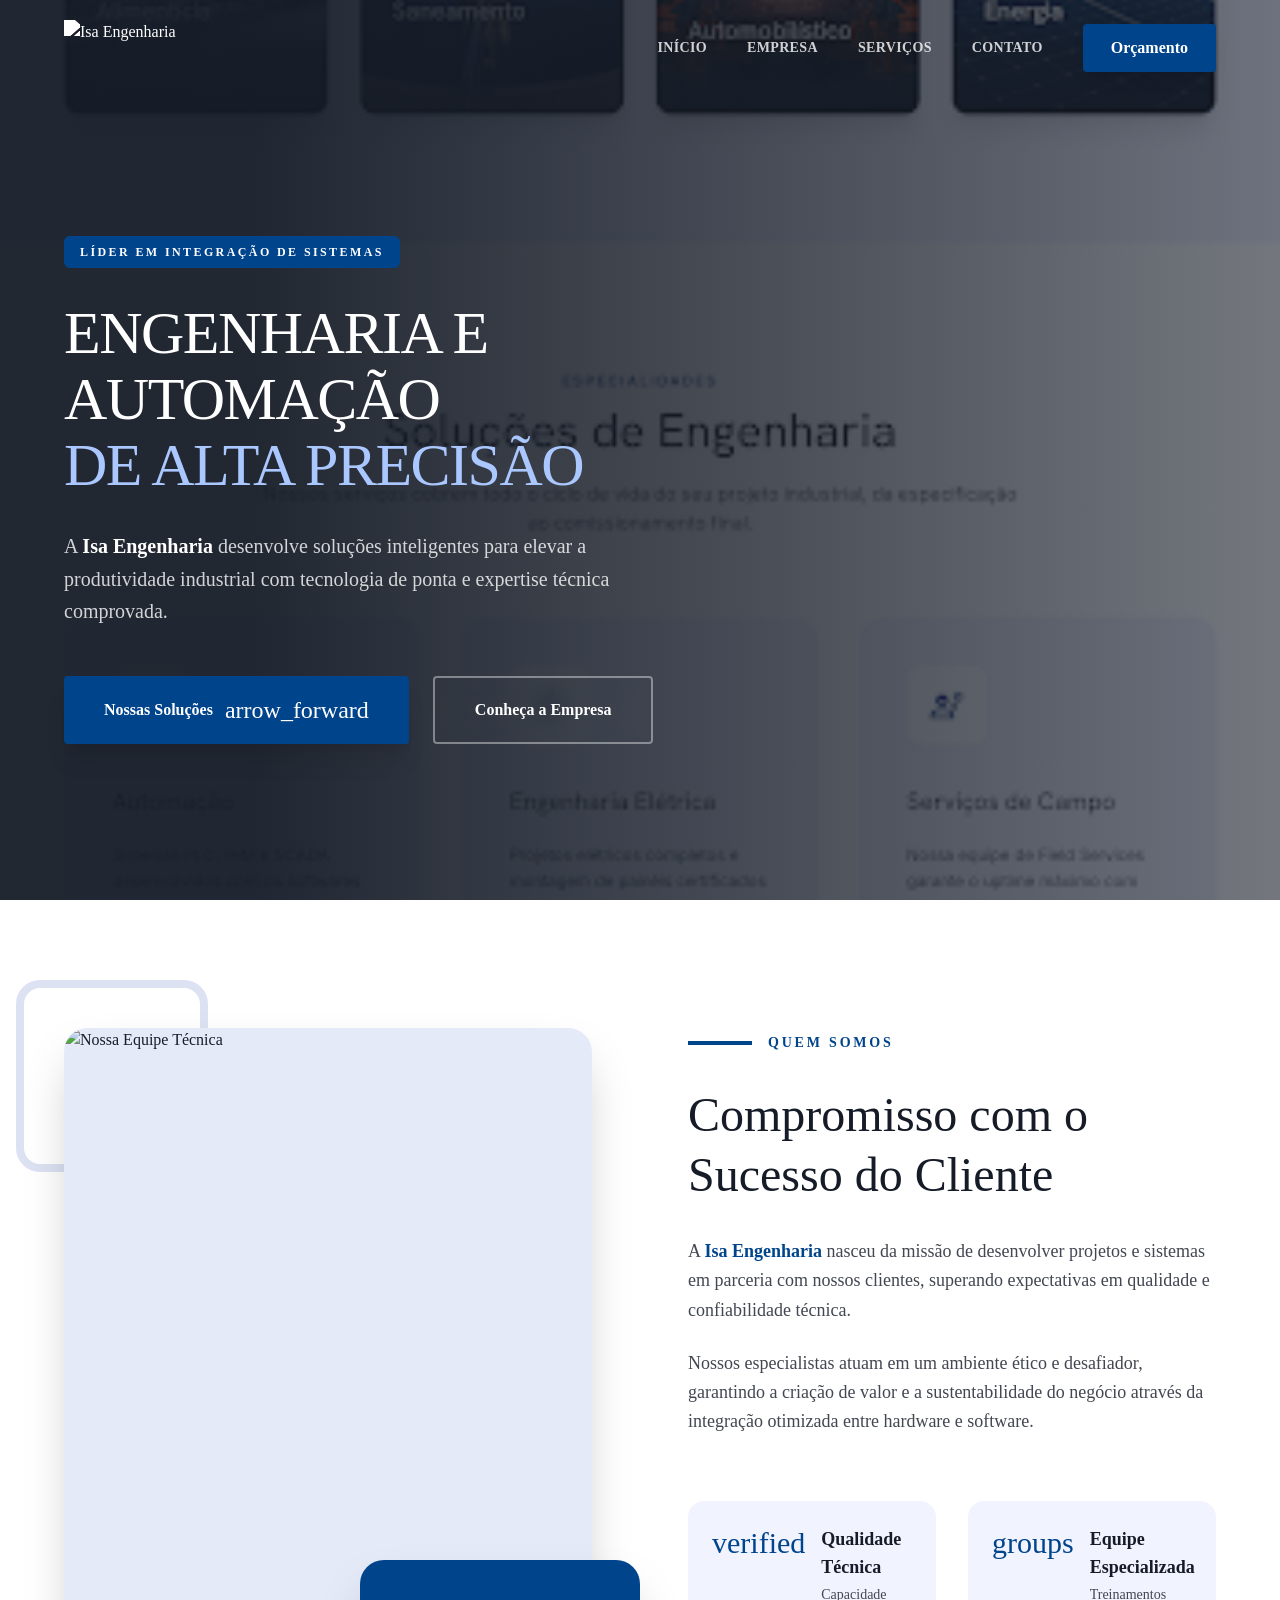
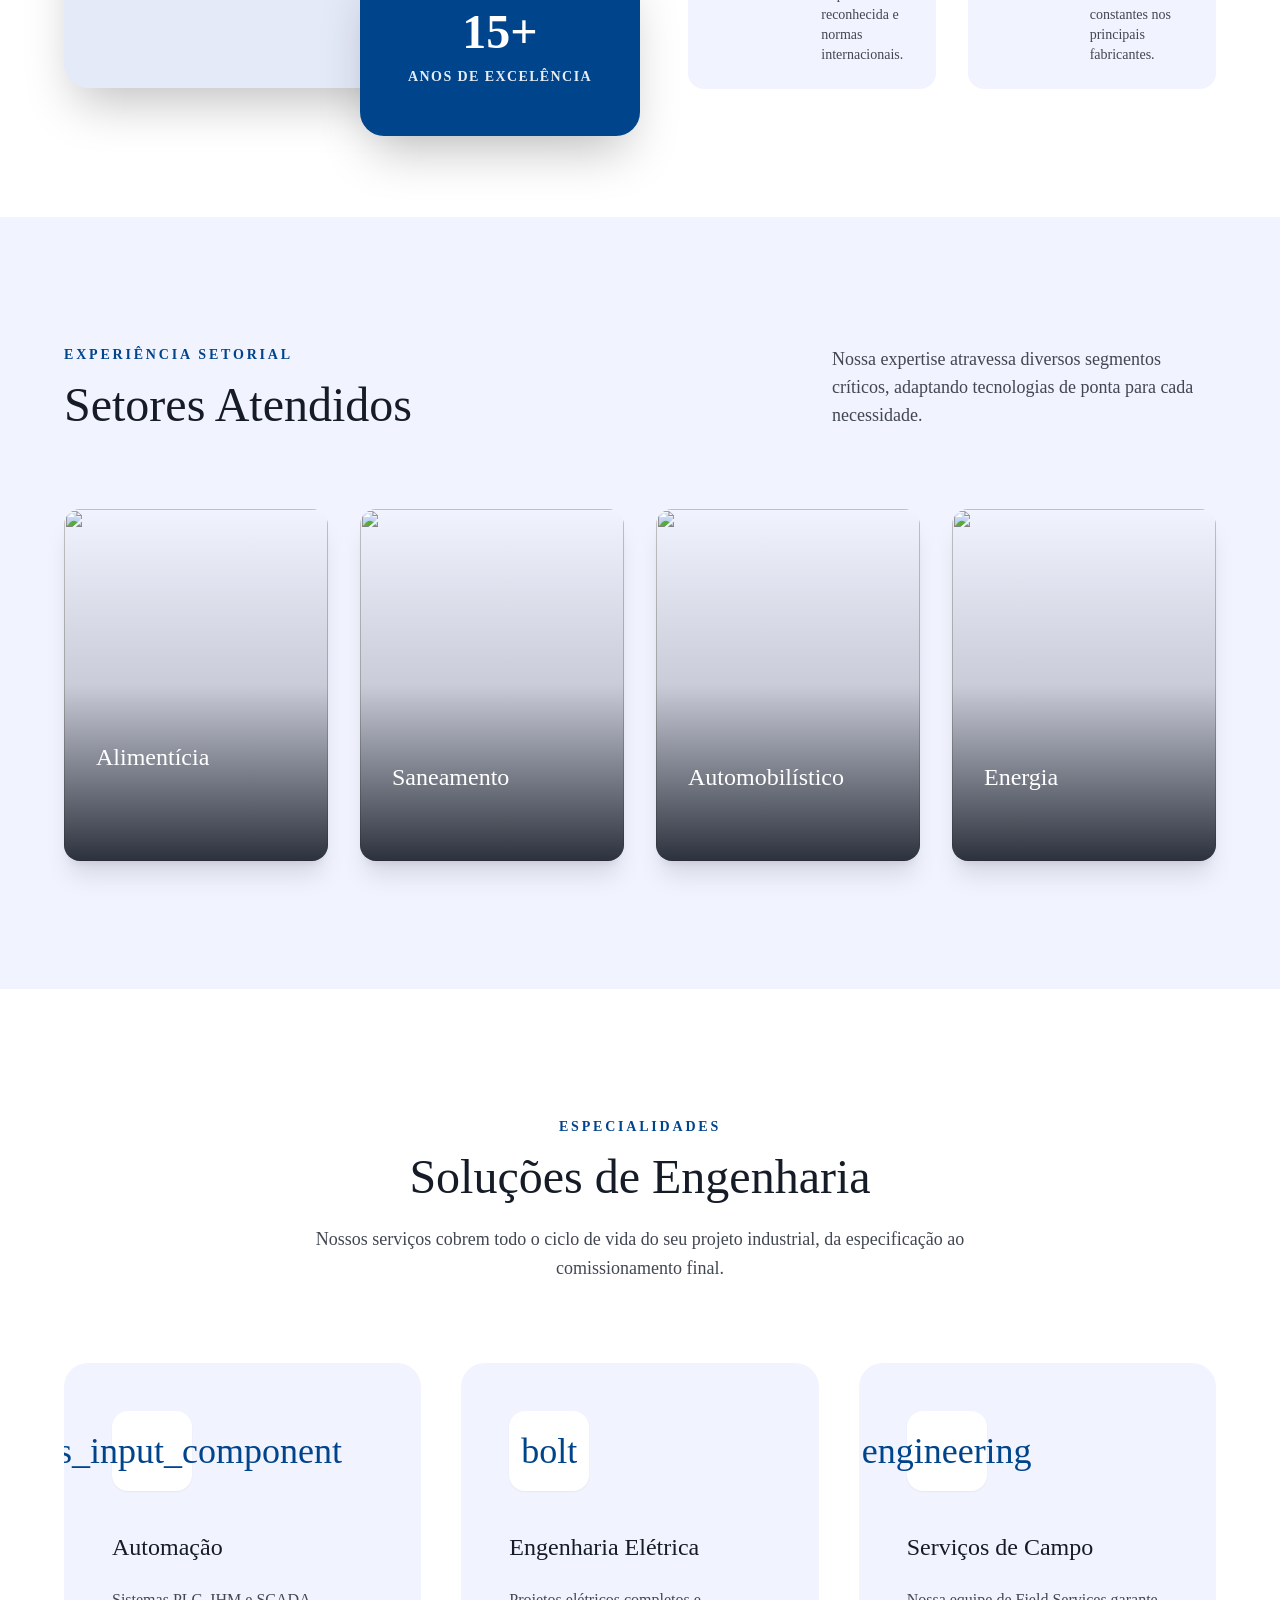
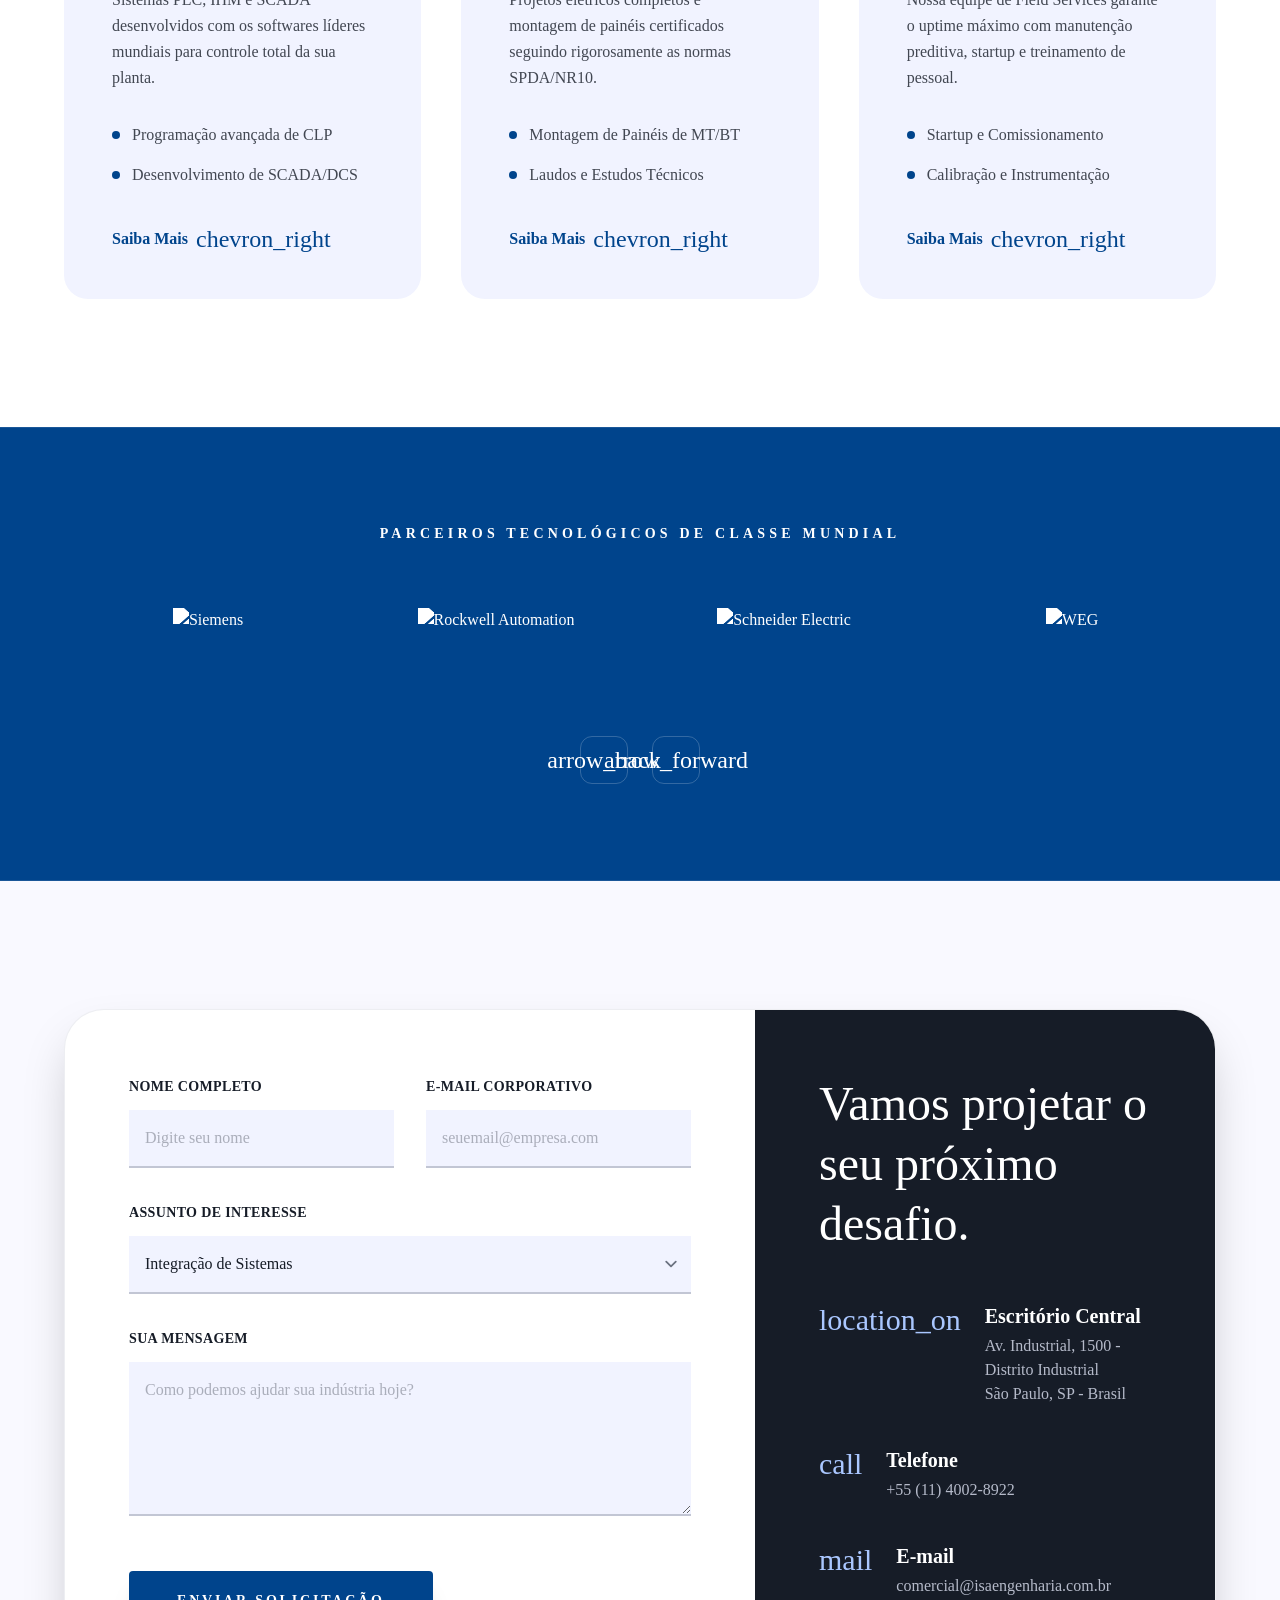
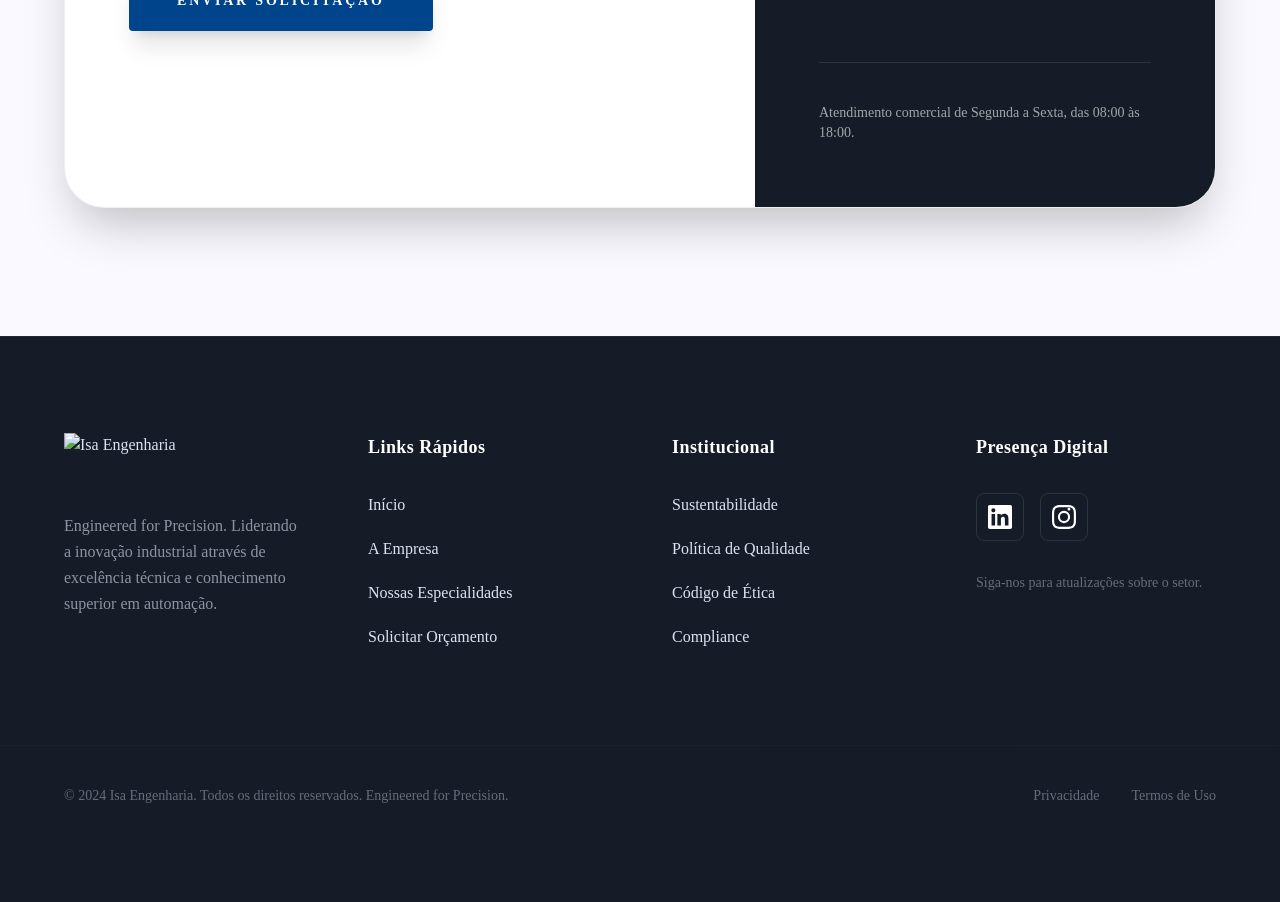
==== index.html @ 9ee186b2 "Publish isa prototype page" ====
<!DOCTYPE html>

<html class="scroll-smooth" lang="pt-BR"><head>
<meta charset="utf-8"/>
<meta content="width=device-width, initial-scale=1.0" name="viewport"/>
<title>Isa Engenharia | Automação e Engenharia</title>
<meta name="description" content="Isa Engenharia - automacao, engenharia eletrica e integracao de sistemas industriais."/>
<meta name="author" content="Isa Engenharia"/>
<meta name="copyright" content="Isa Engenharia"/>
<meta name="robots" content="noindex,nofollow,noarchive,nosnippet,noimageindex"/>
<meta name="referrer" content="no-referrer"/>
<meta http-equiv="Content-Security-Policy" content="default-src 'self'; script-src 'self' 'unsafe-inline'; style-src 'self' 'unsafe-inline' https://fonts.googleapis.com; font-src 'self' https://fonts.gstatic.com data:; img-src 'self' data: https://lh3.googleusercontent.com https://*.googleusercontent.com; connect-src 'self'; object-src 'none'; base-uri 'self'; form-action 'self'; upgrade-insecure-requests"/>
<meta http-equiv="Permissions-Policy" content="camera=(), microphone=(), geolocation=(), payment=(), usb=(), clipboard-read=()"/>
<link rel="canonical" href="https://gamberine.github.io/isa-proto/"/>
<meta property="og:type" content="website"/>
<meta property="og:title" content="Isa Engenharia | Automação e Engenharia"/>
<meta property="og:description" content="Soluções de automação, engenharia elétrica e integração de sistemas industriais."/>
<meta property="og:url" content="https://gamberine.github.io/isa-proto/"/>
<meta property="og:image" content="https://gamberine.github.io/isa-proto/isa-proto.png"/>
<meta name="twitter:card" content="summary_large_image"/>
<meta name="twitter:image" content="https://gamberine.github.io/isa-proto/isa-proto.png"/>
<link href="https://fonts.googleapis.com" rel="preconnect"/>
<link crossorigin="" href="https://fonts.gstatic.com" rel="preconnect"/>
<link href="https://fonts.googleapis.com/css2?family=Hanken+Grotesk:wght@400;600;700;800&amp;family=Inter:wght@400;500;600&amp;display=swap" rel="stylesheet"/>
<link href="https://fonts.googleapis.com/css2?family=Material+Symbols+Outlined:wght,FILL@100..700,0..1&amp;display=swap" rel="stylesheet"/>
<link href="./styles.css" rel="stylesheet"/>
<style>
        .material-symbols-outlined {
            font-variation-settings: 'FILL' 0, 'wght' 400, 'GRAD' 0, 'opsz' 24;
        }
        .transition-header {
            transition: all 0.4s cubic-bezier(0.4, 0, 0.2, 1);
        }
        .hero-gradient {
            background: linear-gradient(to right, rgba(22, 28, 39, 0.95) 20%, rgba(22, 28, 39, 0.6) 100%);
        }
        .bento-item {
            transition: transform 0.4s ease, box-shadow 0.4s ease;
        }
        .bento-item:hover {
            transform: translateY(-8px);
            box-shadow: 0 12px 24px -10px rgba(0, 68, 140, 0.2);
        }
        .service-card {
            transition: all 0.3s ease;
            position: relative;
            overflow: hidden;
        }
        .service-card::after {
            content: '';
            position: absolute;
            bottom: 0;
            left: 0;
            width: 100%;
            height: 4px;
            background: #00448c;
            transform: scaleX(0);
            transition: transform 0.3s ease;
            transform-origin: left;
        }
        .service-card:hover::after {
            transform: scaleX(1);
        }
        .carousel-container {
            overflow: hidden;
            position: relative;
        }
        .carousel-track {
            display: flex;
            transition: transform 0.5s ease-in-out;
        }
        .carousel-item {
            flex: 0 0 100%;
        }
        @media (min-width: 768px) {
            .carousel-item { flex: 0 0 33.333%; }
        }
        @media (min-width: 1024px) {
            .carousel-item { flex: 0 0 25%; }
        }
        .logo-filter {
            filter: brightness(0) invert(1);
            transition: all 0.5s ease;
        }
        .logo-filter:hover {
            filter: none;
            transform: scale(1.05);
        }
        html,
        body {
            -webkit-touch-callout: none;
            -webkit-user-select: none;
            user-select: none;
        }
        input,
        textarea,
        select,
        button {
            -webkit-user-select: text;
            user-select: text;
        }
        img,
        svg {
            -webkit-user-drag: none;
            user-drag: none;
        }
        @media print {
            body::before {
                content: "Conteudo protegido - Isa Engenharia - copia nao autorizada";
                position: fixed;
                inset: 0;
                z-index: 99999;
                display: flex;
                align-items: center;
                justify-content: center;
                color: rgba(0, 68, 140, 0.18);
                font-size: 42px;
                font-weight: 800;
                text-align: center;
                transform: rotate(-24deg);
                pointer-events: none;
            }
        }
    </style>
</head>
<body class="bg-background text-on-surface font-body-md overflow-x-hidden" data-owner="Isa Engenharia" data-protection="copyright">
<!-- TopAppBar -->
<header class="fixed top-0 w-full z-50 transition-header bg-transparent border-b border-transparent" id="main-header">
<div class="max-w-screen-xl mx-auto px-margin-desktop py-4 h-24 flex justify-between items-center">
<div class="flex items-center gap-3">
<img alt="Isa Engenharia" class="h-14 w-auto object-contain brightness-0 invert" id="header-logo" src="https://lh3.googleusercontent.com/aida-public/[base64]"/>
</div>
<nav class="hidden md:flex items-center gap-10">
<a class="nav-link text-white hover:text-primary-fixed-dim transition-colors text-sm font-semibold tracking-wide uppercase" href="#home">Início</a>
<a class="nav-link text-white/80 hover:text-primary-fixed-dim transition-colors text-sm font-semibold tracking-wide uppercase" href="#about">Empresa</a>
<a class="nav-link text-white/80 hover:text-primary-fixed-dim transition-colors text-sm font-semibold tracking-wide uppercase" href="#services">Serviços</a>
<a class="nav-link text-white/80 hover:text-primary-fixed-dim transition-colors text-sm font-semibold tracking-wide uppercase" href="#contact">Contato</a>
<button class="bg-primary text-white font-bold px-7 py-3 rounded-lg active:scale-95 transition-all shadow-lg hover:shadow-primary/20">
                Orçamento
            </button>
</nav>
</div>
</header>
<main>
<!-- Hero Section -->
<section class="relative min-h-screen flex items-center pt-20" id="home">
<div class="absolute inset-0 z-0 overflow-hidden">
<div class="w-full h-full bg-cover bg-center" style='background-image: url("./isa-proto.png");'></div>
<div class="absolute inset-0 hero-gradient"></div>
</div>
<div class="relative z-10 max-w-screen-xl mx-auto px-margin-desktop w-full">
<div class="max-w-3xl">
<span class="inline-block py-2 px-4 mb-8 bg-primary text-white rounded-md font-label-sm text-xs font-bold tracking-[0.2em] uppercase">
                    Líder em Integração de Sistemas
                </span>
<h1 class="font-display-lg text-6xl text-white mb-8 leading-[1.1] tracking-tight">
                    ENGENHARIA E AUTOMAÇÃO <br/><span class="text-primary-fixed-dim">DE ALTA PRECISÃO</span>
</h1>
<p class="font-body-md text-xl text-white/80 mb-12 max-w-xl leading-relaxed">
                    A <span class="font-bold text-white">Isa Engenharia</span> desenvolve soluções inteligentes para elevar a produtividade industrial com tecnologia de ponta e expertise técnica comprovada.
                </p>
<div class="flex flex-wrap gap-6">
<a class="bg-primary text-white px-10 py-5 rounded-lg font-bold flex items-center gap-3 hover:bg-on-primary-fixed-variant transition-all shadow-xl hover:translate-y-[-2px]" href="#services">
                        Nossas Soluções
                        <span class="material-symbols-outlined" data-icon="arrow_forward">arrow_forward</span>
</a>
<a class="border-2 border-white/40 text-white px-10 py-5 rounded-lg font-bold backdrop-blur-md hover:bg-white hover:text-primary transition-all hover:border-white" href="#about">
                        Conheça a Empresa
                    </a>
</div>
</div>
</div>
</section>
<!-- A Empresa (About) -->
<section class="py-32 bg-white" id="about">
<div class="max-w-screen-xl mx-auto px-margin-desktop">
<div class="grid grid-cols-1 lg:grid-cols-2 gap-24 items-center">
<div class="relative order-1 lg:order-1">
<div class="aspect-[4/5] rounded-3xl overflow-hidden shadow-2xl relative z-10 bg-surface-container-low flex flex-col items-center justify-center">
<img alt="Nossa Equipe Técnica" class="w-full h-full object-cover" src="https://lh3.googleusercontent.com/aida-public/[base64]"/>
<div class="absolute inset-0 bg-primary/5"></div>
</div>
<div class="absolute -bottom-12 -right-12 bg-primary p-12 rounded-3xl shadow-2xl z-20 hidden md:block">
<div class="text-white text-center">
<span class="block text-5xl font-bold mb-2">15+</span>
<span class="text-sm font-label-sm uppercase tracking-widest font-bold opacity-90">Anos de Excelência</span>
</div>
</div>
<!-- Aesthetic element -->
<div class="absolute -top-12 -left-12 w-48 h-48 border-8 border-surface-container-highest rounded-3xl -z-0"></div>
</div>
<div class="space-y-8 order-2 lg:order-2">
<div class="inline-flex items-center gap-4 text-primary">
<div class="w-16 h-1 bg-primary"></div>
<span class="font-label-sm text-sm font-bold uppercase tracking-[0.2em]">Quem Somos</span>
</div>
<h2 class="font-headline-lg text-5xl text-on-surface leading-tight">Compromisso com o Sucesso do Cliente</h2>
<div class="space-y-6 text-lg text-on-surface-variant leading-relaxed">
<p class="">
                            A <span class="font-bold text-primary">Isa Engenharia</span> nasceu da missão de desenvolver projetos e sistemas em parceria com nossos clientes, superando expectativas em qualidade e confiabilidade técnica.
                        </p>
<p class="">
                            Nossos especialistas atuam em um ambiente ético e desafiador, garantindo a criação de valor e a sustentabilidade do negócio através da integração otimizada entre hardware e software.
                        </p>
</div>
<div class="grid grid-cols-1 sm:grid-cols-2 gap-8 pt-8">
<div class="flex items-start gap-4 p-6 bg-surface-container-low rounded-2xl">
<span class="material-symbols-outlined text-primary text-3xl" data-icon="verified">verified</span>
<div>
<h4 class="font-bold text-on-surface text-lg">Qualidade Técnica</h4>
<p class="text-sm text-on-surface-variant mt-1">Capacidade reconhecida e normas internacionais.</p>
</div>
</div>
<div class="flex items-start gap-4 p-6 bg-surface-container-low rounded-2xl">
<span class="material-symbols-outlined text-primary text-3xl" data-icon="groups">groups</span>
<div>
<h4 class="font-bold text-on-surface text-lg">Equipe Especializada</h4>
<p class="text-sm text-on-surface-variant mt-1">Treinamentos constantes nos principais fabricantes.</p>
</div>
</div>
</div>
</div>
</div>
</div>
</section>
<!-- Áreas de Atuação -->
<section class="py-32 bg-surface-container-low">
<div class="max-w-screen-xl mx-auto px-margin-desktop">
<div class="flex flex-col md:flex-row justify-between items-end mb-20 gap-8">
<div class="max-w-2xl">
<span class="text-primary font-bold tracking-[0.2em] uppercase text-sm mb-4 block">Experiência Setorial</span>
<h2 class="font-headline-lg text-5xl">Setores Atendidos</h2>
</div>
<p class="text-on-surface-variant text-lg max-w-sm">Nossa expertise atravessa diversos segmentos críticos, adaptando tecnologias de ponta para cada necessidade.</p>
</div>
<div class="grid grid-cols-1 md:grid-cols-2 lg:grid-cols-4 gap-8">
<div class="group relative overflow-hidden rounded-2xl aspect-[3/4] bento-item shadow-xl">
<img class="absolute inset-0 w-full h-full object-cover group-hover:scale-110 transition-transform duration-1000" src="https://lh3.googleusercontent.com/aida-public/[base64]"/>
<div class="absolute inset-0 bg-gradient-to-t from-on-surface via-on-surface/20 to-transparent opacity-90"></div>
<div class="absolute bottom-0 left-0 p-8 w-full translate-y-4 group-hover:translate-y-0 transition-transform">
<h3 class="text-white font-title-md text-2xl mb-3">Alimentícia</h3>
<p class="text-white/80 text-sm opacity-0 group-hover:opacity-100 transition-opacity duration-500">Controle de temperatura e envase automatizado com precisão cirúrgica.</p>
</div>
</div>
<div class="group relative overflow-hidden rounded-2xl aspect-[3/4] bento-item shadow-xl">
<img class="absolute inset-0 w-full h-full object-cover group-hover:scale-110 transition-transform duration-1000" src="https://lh3.googleusercontent.com/aida-public/[base64]"/>
<div class="absolute inset-0 bg-gradient-to-t from-on-surface via-on-surface/20 to-transparent opacity-90"></div>
<div class="absolute bottom-0 left-0 p-8 w-full translate-y-4 group-hover:translate-y-0 transition-transform">
<h3 class="text-white font-title-md text-2xl mb-3">Saneamento</h3>
<p class="text-white/80 text-sm opacity-0 group-hover:opacity-100 transition-opacity duration-500">Monitoramento remoto e telemetria avançada de reservatórios.</p>
</div>
</div>
<div class="group relative overflow-hidden rounded-2xl aspect-[3/4] bento-item shadow-xl">
<img class="absolute inset-0 w-full h-full object-cover group-hover:scale-110 transition-transform duration-1000" src="https://lh3.googleusercontent.com/aida-public/[base64]"/>
<div class="absolute inset-0 bg-gradient-to-t from-on-surface via-on-surface/20 to-transparent opacity-90"></div>
<div class="absolute bottom-0 left-0 p-8 w-full translate-y-4 group-hover:translate-y-0 transition-transform">
<h3 class="text-white font-title-md text-2xl mb-3">Automobilístico</h3>
<p class="text-white/80 text-sm opacity-0 group-hover:opacity-100 transition-opacity duration-500">Robótica avançada e linhas de montagem inteligentes.</p>
</div>
</div>
<div class="group relative overflow-hidden rounded-2xl aspect-[3/4] bento-item shadow-xl">
<img class="absolute inset-0 w-full h-full object-cover group-hover:scale-110 transition-transform duration-1000" src="https://lh3.googleusercontent.com/aida-public/[base64]"/>
<div class="absolute inset-0 bg-gradient-to-t from-on-surface via-on-surface/20 to-transparent opacity-90"></div>
<div class="absolute bottom-0 left-0 p-8 w-full translate-y-4 group-hover:translate-y-0 transition-transform">
<h3 class="text-white font-title-md text-2xl mb-3">Energia</h3>
<p class="text-white/80 text-sm opacity-0 group-hover:opacity-100 transition-opacity duration-500">Integração de painéis MT/BT e sistemas de redes inteligentes.</p>
</div>
</div>
</div>
</div>
</section>
<!-- Especializações (Services) -->
<section class="py-32 bg-white" id="services">
<div class="max-w-screen-xl mx-auto px-margin-desktop">
<div class="text-center max-w-3xl mx-auto mb-20">
<span class="text-primary font-bold tracking-[0.2em] uppercase text-sm mb-4 block">Especialidades</span>
<h2 class="font-headline-lg text-5xl mb-6">Soluções de Engenharia</h2>
<p class="text-on-surface-variant text-lg leading-relaxed">Nossos serviços cobrem todo o ciclo de vida do seu projeto industrial, da especificação ao comissionamento final.</p>
</div>
<div class="grid grid-cols-1 md:grid-cols-3 gap-10">
<!-- Service 1 -->
<div class="bg-surface-container-low p-12 rounded-3xl service-card group">
<div class="w-20 h-20 bg-white rounded-2xl flex items-center justify-center mb-10 shadow-sm group-hover:bg-primary transition-colors duration-500">
<span class="material-symbols-outlined text-primary text-4xl group-hover:text-white" data-icon="settings_input_component">settings_input_component</span>
</div>
<h3 class="font-title-md text-2xl mb-6">Automação</h3>
<p class="text-on-surface-variant mb-8 leading-relaxed">Sistemas PLC, IHM e SCADA desenvolvidos com os softwares líderes mundiais para controle total da sua planta.</p>
<ul class="space-y-4 mb-10">
<li class="flex items-center gap-3 text-on-surface-variant">
<span class="w-2 h-2 bg-primary rounded-full"></span> Programação avançada de CLP
                        </li>
<li class="flex items-center gap-3 text-on-surface-variant">
<span class="w-2 h-2 bg-primary rounded-full"></span> Desenvolvimento de SCADA/DCS
                        </li>
</ul>
<a class="text-primary font-bold inline-flex items-center gap-2 group/btn" href="#">
                        Saiba Mais <span class="material-symbols-outlined transition-transform group-hover/btn:translate-x-1" data-icon="chevron_right">chevron_right</span>
</a>
</div>
<!-- Service 2 -->
<div class="bg-surface-container-low p-12 rounded-3xl service-card group">
<div class="w-20 h-20 bg-white rounded-2xl flex items-center justify-center mb-10 shadow-sm group-hover:bg-primary transition-colors duration-500">
<span class="material-symbols-outlined text-primary text-4xl group-hover:text-white" data-icon="bolt">bolt</span>
</div>
<h3 class="font-title-md text-2xl mb-6">Engenharia Elétrica</h3>
<p class="text-on-surface-variant mb-8 leading-relaxed">Projetos elétricos completos e montagem de painéis certificados seguindo rigorosamente as normas SPDA/NR10.</p>
<ul class="space-y-4 mb-10">
<li class="flex items-center gap-3 text-on-surface-variant">
<span class="w-2 h-2 bg-primary rounded-full"></span> Montagem de Painéis de MT/BT
                        </li>
<li class="flex items-center gap-3 text-on-surface-variant">
<span class="w-2 h-2 bg-primary rounded-full"></span> Laudos e Estudos Técnicos
                        </li>
</ul>
<a class="text-primary font-bold inline-flex items-center gap-2 group/btn" href="#">
                        Saiba Mais <span class="material-symbols-outlined transition-transform group-hover/btn:translate-x-1" data-icon="chevron_right">chevron_right</span>
</a>
</div>
<!-- Service 3 -->
<div class="bg-surface-container-low p-12 rounded-3xl service-card group">
<div class="w-20 h-20 bg-white rounded-2xl flex items-center justify-center mb-10 shadow-sm group-hover:bg-primary transition-colors duration-500">
<span class="material-symbols-outlined text-primary text-4xl group-hover:text-white" data-icon="engineering">engineering</span>
</div>
<h3 class="font-title-md text-2xl mb-6">Serviços de Campo</h3>
<p class="text-on-surface-variant mb-8 leading-relaxed">Nossa equipe de Field Services garante o uptime máximo com manutenção preditiva, startup e treinamento de pessoal.</p>
<ul class="space-y-4 mb-10">
<li class="flex items-center gap-3 text-on-surface-variant">
<span class="w-2 h-2 bg-primary rounded-full"></span> Startup e Comissionamento
                        </li>
<li class="flex items-center gap-3 text-on-surface-variant">
<span class="w-2 h-2 bg-primary rounded-full"></span> Calibração e Instrumentação
                        </li>
</ul>
<a class="text-primary font-bold inline-flex items-center gap-2 group/btn" href="#">
                        Saiba Mais <span class="material-symbols-outlined transition-transform group-hover/btn:translate-x-1" data-icon="chevron_right">chevron_right</span>
</a>
</div>
</div>
</div>
</section>
<!-- Parceiros -->
<section class="py-24 bg-primary border-y border-white/10" id="partners">
<div class="max-w-screen-xl mx-auto px-margin-desktop">
<p class="text-center text-sm font-bold text-white uppercase tracking-[0.3em] mb-16">Parceiros Tecnológicos de Classe Mundial</p>
<div class="carousel-container">
<div class="carousel-track" id="partners-track">
<!-- Items will be duplicated for infinite scroll logic or simple pagination -->
<div class="carousel-item px-6 flex justify-center items-center">
<img alt="Siemens" class="h-20 w-auto object-contain logo-filter" src="https://lh3.googleusercontent.com/aida-public/[base64]"/>
</div>
<div class="carousel-item px-6 flex justify-center items-center">
<img alt="Rockwell Automation" class="h-20 w-auto object-contain logo-filter" src="https://lh3.googleusercontent.com/aida-public/[base64]"/>
</div>
<div class="carousel-item px-6 flex justify-center items-center">
<img alt="Schneider Electric" class="h-20 w-auto object-contain logo-filter" src="https://lh3.googleusercontent.com/aida-public/[base64]"/>
</div>
<div class="carousel-item px-6 flex justify-center items-center">
<img alt="WEG" class="h-20 w-auto object-contain logo-filter" src="https://lh3.googleusercontent.com/aida-public/[base64]"/>
</div>
<div class="carousel-item px-6 flex justify-center items-center">
<img alt="ABB" class="h-20 w-auto object-contain logo-filter" src="https://lh3.googleusercontent.com/aida-public/[base64]"/>
</div>
</div>
</div>
<div class="flex justify-center gap-6 mt-12">
<button class="w-12 h-12 rounded-full border border-white/20 flex items-center justify-center text-white hover:bg-white hover:text-primary transition-all active:scale-90" id="prev-btn">
<span class="material-symbols-outlined" data-icon="arrow_back">arrow_back</span>
</button>
<button class="w-12 h-12 rounded-full border border-white/20 flex items-center justify-center text-white hover:bg-white hover:text-primary transition-all active:scale-90" id="next-btn">
<span class="material-symbols-outlined" data-icon="arrow_forward">arrow_forward</span>
</button>
</div>
</div>
</section>
<!-- Contato -->
<section class="py-32" id="contact">
<div class="max-w-screen-xl mx-auto px-margin-desktop">
<div class="bg-white rounded-[2.5rem] overflow-hidden shadow-2xl border border-outline-variant/30 flex flex-col lg:row-reverse lg:flex-row-reverse">
<div class="bg-on-surface text-white p-16 lg:w-2/5 flex flex-col justify-between">
<div>
<h3 class="font-headline-lg text-5xl mb-12 leading-tight">Vamos projetar o seu próximo desafio.</h3>
<div class="space-y-10">
<div class="flex gap-6">
<span class="material-symbols-outlined text-primary-fixed-dim text-3xl" data-icon="location_on">location_on</span>
<div>
<p class="font-bold text-xl mb-1">Escritório Central</p>
<p class="text-surface-variant/80">Av. Industrial, 1500 - Distrito Industrial<br/>São Paulo, SP - Brasil</p>
</div>
</div>
<div class="flex gap-6">
<span class="material-symbols-outlined text-primary-fixed-dim text-3xl" data-icon="call">call</span>
<div>
<p class="font-bold text-xl mb-1">Telefone</p>
<p class="text-surface-variant/80">+55 (11) 4002-8922</p>
</div>
</div>
<div class="flex gap-6">
<span class="material-symbols-outlined text-primary-fixed-dim text-3xl" data-icon="mail">mail</span>
<div>
<p class="font-bold text-xl mb-1">E-mail</p>
<p class="text-surface-variant/80">comercial@isaengenharia.com.br</p>
</div>
</div>
</div>
</div>
<div class="mt-16 pt-10 border-t border-white/10">
<p class="text-sm opacity-60">Atendimento comercial de Segunda a Sexta, das 08:00 às 18:00.</p>
</div>
</div>
<div class="p-16 lg:w-3/5">
<form class="grid grid-cols-1 md:grid-cols-2 gap-8">
<div class="space-y-3">
<label class="text-sm font-bold text-on-surface tracking-wide uppercase">Nome Completo</label>
<input class="w-full bg-surface-container-low border-0 border-b-2 border-outline-variant rounded-none p-4 focus:ring-0 focus:border-primary outline-none transition-all placeholder:text-on-surface-variant/40" placeholder="Digite seu nome" type="text"/>
</div>
<div class="space-y-3">
<label class="text-sm font-bold text-on-surface tracking-wide uppercase">E-mail Corporativo</label>
<input class="w-full bg-surface-container-low border-0 border-b-2 border-outline-variant rounded-none p-4 focus:ring-0 focus:border-primary outline-none transition-all placeholder:text-on-surface-variant/40" placeholder="seuemail@empresa.com" type="email"/>
</div>
<div class="space-y-3 md:col-span-2">
<label class="text-sm font-bold text-on-surface tracking-wide uppercase">Assunto de Interesse</label>
<select class="w-full bg-surface-container-low border-0 border-b-2 border-outline-variant rounded-none p-4 focus:ring-0 focus:border-primary outline-none transition-all cursor-pointer">
<option>Integração de Sistemas</option>
<option>Projetos de Engenharia Elétrica</option>
<option>Serviços de Campo / Startup</option>
<option>Treinamento Especializado</option>
</select>
</div>
<div class="space-y-3 md:col-span-2">
<label class="text-sm font-bold text-on-surface tracking-wide uppercase">Sua Mensagem</label>
<textarea class="w-full bg-surface-container-low border-0 border-b-2 border-outline-variant rounded-none p-4 focus:ring-0 focus:border-primary outline-none transition-all placeholder:text-on-surface-variant/40" placeholder="Como podemos ajudar sua indústria hoje?" rows="5"></textarea>
</div>
<div class="md:col-span-2 pt-4">
<button class="bg-primary text-white font-black text-sm tracking-[0.2em] uppercase px-12 py-5 rounded-lg hover:bg-on-primary-fixed-variant transition-all active:scale-95 shadow-xl" type="submit">
                                Enviar Solicitação
                            </button>
</div>
</form>
</div>
</div>
</div>
</section>
</main>
<!-- Footer -->
<footer class="bg-on-surface text-surface-variant py-24 border-t border-white/5">
<div class="max-w-screen-xl mx-auto px-margin-desktop grid grid-cols-1 md:grid-cols-4 gap-16">
<div class="col-span-1 md:col-span-1">
<div class="flex items-center gap-3 mb-8">
<img alt="Isa Engenharia" class="h-12 w-auto object-contain" src="https://lh3.googleusercontent.com/aida-public/[base64]"/>
</div>
<p class="text-base leading-relaxed opacity-60 max-w-xs">
                Engineered for Precision. Liderando a inovação industrial através de excelência técnica e conhecimento superior em automação.
            </p>
</div>
<div>
<h4 class="text-white font-bold text-lg mb-8 tracking-wide">Links Rápidos</h4>
<ul class="space-y-5 text-base">
<li class=""><a class="hover:text-primary-fixed-dim transition-colors" href="#home">Início</a></li>
<li class=""><a class="hover:text-primary-fixed-dim transition-colors" href="#about">A Empresa</a></li>
<li class=""><a class="hover:text-primary-fixed-dim transition-colors" href="#services">Nossas Especialidades</a></li>
<li class=""><a class="hover:text-primary-fixed-dim transition-colors" href="#contact">Solicitar Orçamento</a></li>
</ul>
</div>
<div>
<h4 class="text-white font-bold text-lg mb-8 tracking-wide">Institucional</h4>
<ul class="space-y-5 text-base">
<li class=""><a class="hover:text-primary-fixed-dim transition-colors" href="#">Sustentabilidade</a></li>
<li class=""><a class="hover:text-primary-fixed-dim transition-colors" href="#">Política de Qualidade</a></li>
<li class=""><a class="hover:text-primary-fixed-dim transition-colors" href="#">Código de Ética</a></li>
<li class=""><a class="hover:text-primary-fixed-dim transition-colors" href="#">Compliance</a></li>
</ul>
</div>
<div>
<h4 class="text-white font-bold text-lg mb-8 tracking-wide">Presença Digital</h4>
<div class="flex gap-4">
<a class="w-12 h-12 rounded-xl border border-white/10 flex items-center justify-center hover:bg-primary hover:border-primary transition-all group" href="#">
<svg class="w-6 h-6 fill-white group-hover:scale-110 transition-transform" viewbox="0 0 24 24" xmlns="http://www.w3.org/2000/svg"><path d="M20.447 20.452h-3.554v-5.569c0-1.328-.027-3.037-1.852-3.037-1.853 0-2.136 1.445-2.136 2.939v5.667H9.351V9h3.414v1.561h.046c.477-.9 1.637-1.85 3.37-1.85 3.601 0 4.267 2.37 4.267 5.455v6.286zM5.337 7.433a2.062 2.062 0 01-2.063-2.065 2.064 2.064 0 112.063 2.065zm1.782 13.019H3.555V9h3.564v11.452zM22.225 0H1.771C.792 0 0 .774 0 1.729v20.542C0 23.227.792 24 1.771 24h20.451C23.2 24 24 23.227 24 22.271V1.729C24 .774 23.2 0 22.222 0h.003z"></path></svg>
</a>
<a class="w-12 h-12 rounded-xl border border-white/10 flex items-center justify-center hover:bg-primary hover:border-primary transition-all group" href="#">
<svg class="w-6 h-6 fill-white group-hover:scale-110 transition-transform" viewbox="0 0 24 24" xmlns="http://www.w3.org/2000/svg"><path d="M12 2.163c3.204 0 3.584.012 4.85.07 1.17.054 1.805.249 2.227.412.562.217.96.477 1.382.896.419.42.679.819.896 1.381.164.422.36 1.057.413 2.227.057 1.266.07 1.646.07 4.85s-.013 3.584-.07 4.85c-.054 1.17-.249 1.805-.413 2.227-.217.562-.477.96-.896 1.382-.42.419-.819.679-1.381.896-.422.164-1.057.36-2.227.413-1.266.057-1.646.07-4.85.07s-3.584-.013-4.85-.07c-1.17-.054-1.805-.249-2.227-.413a3.481 3.481 0 01-1.382-.896 3.477 3.477 0 01-.896-1.381c-.164-.422-.36-1.057-.413-2.227-.057-1.266-.07-1.646-.07-4.85s.012-3.584.07-4.85c.054-1.17.249-1.805.412-2.227.217-.562.477-.96.896-1.382.42-.419.819-.679 1.381-.896.422-.164 1.057-.36 2.227-.413 1.266-.057 1.646-.07 4.85-.07zM12 0C8.741 0 8.333.014 7.053.072 5.775.132 4.905.333 4.14.63c-.789.306-1.459.717-2.126 1.384S.935 3.35.63 4.14C.333 4.905.131 5.775.072 7.053.014 8.333 0 8.741 0 12s.014 3.667.072 4.947c.06 1.277.261 2.148.558 2.913.306.788.717 1.459 1.384 2.126s1.384 1.078 2.126 1.384c.766.296 1.636.499 2.913.558C8.333 23.986 8.741 24 12 24s3.667-.014 4.947-.072c1.277-.06 2.148-.262 2.913-.558.788-.306 1.459-.718 2.126-1.384s1.078-1.384 1.384-2.126c.296-.765.499-1.636.558-2.913.058-1.28.072-1.687.072-4.947s-.014-3.667-.072-4.947c-.06-1.277-.262-2.149-.558-2.913-.306-.789-.718-1.459-1.384-2.126s-1.384-1.078-2.126-1.384c-.765-.296-1.636-.499-2.913-.558C15.667.014 15.259 0 12 0zm0 5.838a6.162 6.162 0 100 12.324 6.162 6.162 0 000-12.324zM12 16a4 4 0 110-8 4 4 0 010 8zm6.406-11.845a1.44 1.44 0 11-2.88 0 1.44 1.44 0 012.88 0z"></path></svg>
</a>
</div>
<p class="mt-8 text-sm opacity-40">Siga-nos para atualizações sobre o setor.</p>
</div>
</div>
<div class="max-w-screen-xl mx-auto px-margin-desktop mt-24 pt-10 border-t border-white/5 flex flex-col md:row-reverse md:flex-row justify-between items-center gap-6 text-sm opacity-40 font-medium">
<p class="">© 2024 Isa Engenharia. Todos os direitos reservados. Engineered for Precision.</p>
<div class="flex gap-8">
<a class="hover:text-white" href="#">Privacidade</a>
<a class="hover:text-white" href="#">Termos de Uso</a>
</div>
</div>
</footer>
<script>
    const header = document.getElementById('main-header');
    const logo = document.getElementById('header-logo');
    const navLinks = document.querySelectorAll('.nav-link');
    
    window.addEventListener('scroll', () => {
        if (window.scrollY > 100) {
            header.classList.add('bg-white/95', 'backdrop-blur-md', 'shadow-xl', 'h-20');
            header.classList.remove('bg-transparent', 'border-transparent', 'h-24');
            logo.classList.remove('brightness-0', 'invert');
            
            navLinks.forEach(link => {
                link.classList.remove('text-white', 'text-white/80');
                link.classList.add('text-on-surface-variant');
            });
        } else {
            header.classList.remove('bg-white/95', 'backdrop-blur-md', 'shadow-xl', 'h-20');
            header.classList.add('bg-transparent', 'border-transparent', 'h-24');
            logo.classList.add('brightness-0', 'invert');
            
            navLinks.forEach(link => {
                link.classList.remove('text-on-surface-variant');
                link.classList.add('text-white/80');
            });
            const homeLink = document.querySelector('.nav-link[href="#home"]');
            if (homeLink) homeLink.classList.add('text-white');
        }
        
        let current = "";
        const sections = document.querySelectorAll("section");
        sections.forEach((section) => {
            const sectionTop = section.offsetTop;
            if (window.pageYOffset >= sectionTop - 150) {
                current = section.getAttribute("id");
            }
        });

        navLinks.forEach((link) => {
            const href = link.getAttribute("href");
            if (href && href.includes(current)) {
                link.classList.add("text-primary");
                if (window.scrollY < 100) link.classList.add("text-primary-fixed-dim");
            } else {
                link.classList.remove("text-primary", "text-primary-fixed-dim");
            }
        });
    });

    // Partners Carousel Logic
    const track = document.getElementById('partners-track');
    const prevBtn = document.getElementById('prev-btn');
    const nextBtn = document.getElementById('next-btn');
    let index = 0;

    function updateCarousel() {
        const itemWidth = track.querySelector('.carousel-item').clientWidth;
        track.style.transform = `translateX(-${index * itemWidth}px)`;
    }

    nextBtn.addEventListener('click', () => {
        const items = track.querySelectorAll('.carousel-item').length;
        const visibleItems = window.innerWidth >= 1024 ? 4 : (window.innerWidth >= 768 ? 3 : 1);
        if (index < items - visibleItems) {
            index++;
        } else {
            index = 0;
        }
        updateCarousel();
    });

    prevBtn.addEventListener('click', () => {
        const items = track.querySelectorAll('.carousel-item').length;
        const visibleItems = window.innerWidth >= 1024 ? 4 : (window.innerWidth >= 768 ? 3 : 1);
        if (index > 0) {
            index--;
        } else {
            index = items - visibleItems;
        }
        updateCarousel();
    });

    window.addEventListener('resize', updateCarousel);

    (() => {
        const protectedMessage = 'Conteudo protegido por direitos autorais - Isa Engenharia - https://gamberine.github.io/isa-proto/';
        const isEditable = (target) => {
            if (!target) return false;
            const tag = target.tagName;
            return target.isContentEditable || tag === 'INPUT' || tag === 'TEXTAREA' || tag === 'SELECT';
        };
        const block = (event) => {
            if (isEditable(event.target)) return;
            event.preventDefault();
            event.stopPropagation();
        };

        document.addEventListener('contextmenu', block);
        document.addEventListener('dragstart', block);
        document.addEventListener('selectstart', block);
        document.addEventListener('cut', block);
        document.addEventListener('copy', (event) => {
            if (isEditable(event.target)) return;
            event.preventDefault();
            if (event.clipboardData) {
                event.clipboardData.setData('text/plain', protectedMessage);
            }
        });
        document.addEventListener('keydown', (event) => {
            const key = event.key.toLowerCase();
            const withModifier = event.ctrlKey || event.metaKey;
            const blockedShortcut = (withModifier && ['a', 'c', 'p', 's', 'u', 'x'].includes(key))
                || (withModifier && event.shiftKey && ['c', 'i', 'j'].includes(key))
                || event.key === 'F12';

            if (blockedShortcut && !isEditable(event.target)) {
                event.preventDefault();
                event.stopPropagation();
            }
        });
        document.querySelectorAll('img').forEach((image) => {
            image.setAttribute('draggable', 'false');
            image.setAttribute('loading', image.loading || 'lazy');
            image.setAttribute('decoding', 'async');
        });
    })();
</script>
</body></html>
---- styles.css ----
*,:after,:before{--tw-border-spacing-x:0;--tw-border-spacing-y:0;--tw-translate-x:0;--tw-translate-y:0;--tw-rotate:0;--tw-skew-x:0;--tw-skew-y:0;--tw-scale-x:1;--tw-scale-y:1;--tw-pan-x: ;--tw-pan-y: ;--tw-pinch-zoom: ;--tw-scroll-snap-strictness:proximity;--tw-gradient-from-position: ;--tw-gradient-via-position: ;--tw-gradient-to-position: ;--tw-ordinal: ;--tw-slashed-zero: ;--tw-numeric-figure: ;--tw-numeric-spacing: ;--tw-numeric-fraction: ;--tw-ring-inset: ;--tw-ring-offset-width:0px;--tw-ring-offset-color:#fff;--tw-ring-color:rgba(59,130,246,.5);--tw-ring-offset-shadow:0 0 #0000;--tw-ring-shadow:0 0 #0000;--tw-shadow:0 0 #0000;--tw-shadow-colored:0 0 #0000;--tw-blur: ;--tw-brightness: ;--tw-contrast: ;--tw-grayscale: ;--tw-hue-rotate: ;--tw-invert: ;--tw-saturate: ;--tw-sepia: ;--tw-drop-shadow: ;--tw-backdrop-blur: ;--tw-backdrop-brightness: ;--tw-backdrop-contrast: ;--tw-backdrop-grayscale: ;--tw-backdrop-hue-rotate: ;--tw-backdrop-invert: ;--tw-backdrop-opacity: ;--tw-backdrop-saturate: ;--tw-backdrop-sepia: ;--tw-contain-size: ;--tw-contain-layout: ;--tw-contain-paint: ;--tw-contain-style: }::backdrop{--tw-border-spacing-x:0;--tw-border-spacing-y:0;--tw-translate-x:0;--tw-translate-y:0;--tw-rotate:0;--tw-skew-x:0;--tw-skew-y:0;--tw-scale-x:1;--tw-scale-y:1;--tw-pan-x: ;--tw-pan-y: ;--tw-pinch-zoom: ;--tw-scroll-snap-strictness:proximity;--tw-gradient-from-position: ;--tw-gradient-via-position: ;--tw-gradient-to-position: ;--tw-ordinal: ;--tw-slashed-zero: ;--tw-numeric-figure: ;--tw-numeric-spacing: ;--tw-numeric-fraction: ;--tw-ring-inset: ;--tw-ring-offset-width:0px;--tw-ring-offset-color:#fff;--tw-ring-color:rgba(59,130,246,.5);--tw-ring-offset-shadow:0 0 #0000;--tw-ring-shadow:0 0 #0000;--tw-shadow:0 0 #0000;--tw-shadow-colored:0 0 #0000;--tw-blur: ;--tw-brightness: ;--tw-contrast: ;--tw-grayscale: ;--tw-hue-rotate: ;--tw-invert: ;--tw-saturate: ;--tw-sepia: ;--tw-drop-shadow: ;--tw-backdrop-blur: ;--tw-backdrop-brightness: ;--tw-backdrop-contrast: ;--tw-backdrop-grayscale: ;--tw-backdrop-hue-rotate: ;--tw-backdrop-invert: ;--tw-backdrop-opacity: ;--tw-backdrop-saturate: ;--tw-backdrop-sepia: ;--tw-contain-size: ;--tw-contain-layout: ;--tw-contain-paint: ;--tw-contain-style: }/*! tailwindcss v3.4.17 | MIT License | https://tailwindcss.com*/*,:after,:before{box-sizing:border-box;border:0 solid #e5e7eb}:after,:before{--tw-content:""}:host,html{line-height:1.5;-webkit-text-size-adjust:100%;-moz-tab-size:4;-o-tab-size:4;tab-size:4;font-family:ui-sans-serif,system-ui,sans-serif,Apple Color Emoji,Segoe UI Emoji,Segoe UI Symbol,Noto Color Emoji;font-feature-settings:normal;font-variation-settings:normal;-webkit-tap-highlight-color:transparent}body{margin:0;line-height:inherit}hr{height:0;color:inherit;border-top-width:1px}abbr:where([title]){-webkit-text-decoration:underline dotted;text-decoration:underline dotted}h1,h2,h3,h4,h5,h6{font-size:inherit;font-weight:inherit}a{color:inherit;text-decoration:inherit}b,strong{font-weight:bolder}code,kbd,pre,samp{font-family:ui-monospace,SFMono-Regular,Menlo,Monaco,Consolas,Liberation Mono,Courier New,monospace;font-feature-settings:normal;font-variation-settings:normal;font-size:1em}small{font-size:80%}sub,sup{font-size:75%;line-height:0;position:relative;vertical-align:baseline}sub{bottom:-.25em}sup{top:-.5em}table{text-indent:0;border-color:inherit;border-collapse:collapse}button,input,optgroup,select,textarea{font-family:inherit;font-feature-settings:inherit;font-variation-settings:inherit;font-size:100%;font-weight:inherit;line-height:inherit;letter-spacing:inherit;color:inherit;margin:0;padding:0}button,select{text-transform:none}button,input:where([type=button]),input:where([type=reset]),input:where([type=submit]){-webkit-appearance:button;background-color:transparent;background-image:none}:-moz-focusring{outline:auto}:-moz-ui-invalid{box-shadow:none}progress{vertical-align:baseline}::-webkit-inner-spin-button,::-webkit-outer-spin-button{height:auto}[type=search]{-webkit-appearance:textfield;outline-offset:-2px}::-webkit-search-decoration{-webkit-appearance:none}::-webkit-file-upload-button{-webkit-appearance:button;font:inherit}summary{display:list-item}blockquote,dd,dl,figure,h1,h2,h3,h4,h5,h6,hr,p,pre{margin:0}fieldset{margin:0}fieldset,legend{padding:0}menu,ol,ul{list-style:none;margin:0;padding:0}dialog{padding:0}textarea{resize:vertical}input::-moz-placeholder,textarea::-moz-placeholder{opacity:1;color:#9ca3af}input::placeholder,textarea::placeholder{opacity:1;color:#9ca3af}[role=button],button{cursor:pointer}:disabled{cursor:default}audio,canvas,embed,iframe,img,object,svg,video{display:block;vertical-align:middle}img,video{max-width:100%;height:auto}[hidden]:where(:not([hidden=until-found])){display:none}[multiple],[type=date],[type=datetime-local],[type=email],[type=month],[type=number],[type=password],[type=search],[type=tel],[type=text],[type=time],[type=url],[type=week],input:where(:not([type])),select,textarea{-webkit-appearance:none;-moz-appearance:none;appearance:none;background-color:#fff;border-color:#6b7280;border-width:1px;border-radius:0;padding:.5rem .75rem;font-size:1rem;line-height:1.5rem;--tw-shadow:0 0 #0000}[multiple]:focus,[type=date]:focus,[type=datetime-local]:focus,[type=email]:focus,[type=month]:focus,[type=number]:focus,[type=password]:focus,[type=search]:focus,[type=tel]:focus,[type=text]:focus,[type=time]:focus,[type=url]:focus,[type=week]:focus,input:where(:not([type])):focus,select:focus,textarea:focus{outline:2px solid transparent;outline-offset:2px;--tw-ring-inset:var(--tw-empty,/*!*/ /*!*/);--tw-ring-offset-width:0px;--tw-ring-offset-color:#fff;--tw-ring-color:#2563eb;--tw-ring-offset-shadow:var(--tw-ring-inset) 0 0 0 var(--tw-ring-offset-width) var(--tw-ring-offset-color);--tw-ring-shadow:var(--tw-ring-inset) 0 0 0 calc(1px + var(--tw-ring-offset-width)) var(--tw-ring-color);box-shadow:var(--tw-ring-offset-shadow),var(--tw-ring-shadow),var(--tw-shadow);border-color:#2563eb}input::-moz-placeholder,textarea::-moz-placeholder{color:#6b7280;opacity:1}input::placeholder,textarea::placeholder{color:#6b7280;opacity:1}::-webkit-datetime-edit-fields-wrapper{padding:0}::-webkit-date-and-time-value{min-height:1.5em;text-align:inherit}::-webkit-datetime-edit{display:inline-flex}::-webkit-datetime-edit,::-webkit-datetime-edit-day-field,::-webkit-datetime-edit-hour-field,::-webkit-datetime-edit-meridiem-field,::-webkit-datetime-edit-millisecond-field,::-webkit-datetime-edit-minute-field,::-webkit-datetime-edit-month-field,::-webkit-datetime-edit-second-field,::-webkit-datetime-edit-year-field{padding-top:0;padding-bottom:0}select{background-image:url("data:image/svg+xml;charset=utf-8,%3Csvg xmlns='http://www.w3.org/2000/svg' fill='none' viewBox='0 0 20 20'%3E%3Cpath stroke='%236b7280' stroke-linecap='round' stroke-linejoin='round' stroke-width='1.5' d='m6 8 4 4 4-4'/%3E%3C/svg%3E");background-position:right .5rem center;background-repeat:no-repeat;background-size:1.5em 1.5em;padding-right:2.5rem;-webkit-print-color-adjust:exact;print-color-adjust:exact}[multiple],[size]:where(select:not([size="1"])){background-image:none;background-position:0 0;background-repeat:unset;background-size:initial;padding-right:.75rem;-webkit-print-color-adjust:unset;print-color-adjust:unset}[type=checkbox],[type=radio]{-webkit-appearance:none;-moz-appearance:none;appearance:none;padding:0;-webkit-print-color-adjust:exact;print-color-adjust:exact;display:inline-block;vertical-align:middle;background-origin:border-box;-webkit-user-select:none;-moz-user-select:none;user-select:none;flex-shrink:0;height:1rem;width:1rem;color:#2563eb;background-color:#fff;border-color:#6b7280;border-width:1px;--tw-shadow:0 0 #0000}[type=checkbox]{border-radius:0}[type=radio]{border-radius:100%}[type=checkbox]:focus,[type=radio]:focus{outline:2px solid transparent;outline-offset:2px;--tw-ring-inset:var(--tw-empty,/*!*/ /*!*/);--tw-ring-offset-width:2px;--tw-ring-offset-color:#fff;--tw-ring-color:#2563eb;--tw-ring-offset-shadow:var(--tw-ring-inset) 0 0 0 var(--tw-ring-offset-width) var(--tw-ring-offset-color);--tw-ring-shadow:var(--tw-ring-inset) 0 0 0 calc(2px + var(--tw-ring-offset-width)) var(--tw-ring-color);box-shadow:var(--tw-ring-offset-shadow),var(--tw-ring-shadow),var(--tw-shadow)}[type=checkbox]:checked,[type=radio]:checked{border-color:transparent;background-color:currentColor;background-size:100% 100%;background-position:50%;background-repeat:no-repeat}[type=checkbox]:checked{background-image:url("data:image/svg+xml;charset=utf-8,%3Csvg xmlns='http://www.w3.org/2000/svg' fill='%23fff' viewBox='0 0 16 16'%3E%3Cpath d='M12.207 4.793a1 1 0 0 1 0 1.414l-5 5a1 1 0 0 1-1.414 0l-2-2a1 1 0 0 1 1.414-1.414L6.5 9.086l4.293-4.293a1 1 0 0 1 1.414 0'/%3E%3C/svg%3E")}@media (forced-colors:active) {[type=checkbox]:checked{-webkit-appearance:auto;-moz-appearance:auto;appearance:auto}}[type=radio]:checked{background-image:url("data:image/svg+xml;charset=utf-8,%3Csvg xmlns='http://www.w3.org/2000/svg' fill='%23fff' viewBox='0 0 16 16'%3E%3Ccircle cx='8' cy='8' r='3'/%3E%3C/svg%3E")}@media (forced-colors:active) {[type=radio]:checked{-webkit-appearance:auto;-moz-appearance:auto;appearance:auto}}[type=checkbox]:checked:focus,[type=checkbox]:checked:hover,[type=radio]:checked:focus,[type=radio]:checked:hover{border-color:transparent;background-color:currentColor}[type=checkbox]:indeterminate{background-image:url("data:image/svg+xml;charset=utf-8,%3Csvg xmlns='http://www.w3.org/2000/svg' fill='none' viewBox='0 0 16 16'%3E%3Cpath stroke='%23fff' stroke-linecap='round' stroke-linejoin='round' stroke-width='2' d='M4 8h8'/%3E%3C/svg%3E");border-color:transparent;background-color:currentColor;background-size:100% 100%;background-position:50%;background-repeat:no-repeat}@media (forced-colors:active) {[type=checkbox]:indeterminate{-webkit-appearance:auto;-moz-appearance:auto;appearance:auto}}[type=checkbox]:indeterminate:focus,[type=checkbox]:indeterminate:hover{border-color:transparent;background-color:currentColor}[type=file]{background:unset;border-color:inherit;border-width:0;border-radius:0;padding:0;font-size:unset;line-height:inherit}[type=file]:focus{outline:1px solid ButtonText;outline:1px auto -webkit-focus-ring-color}.fixed{position:fixed}.absolute{position:absolute}.relative{position:relative}.inset-0{inset:0}.-bottom-12{bottom:-3rem}.-left-12{left:-3rem}.-right-12{right:-3rem}.-top-12{top:-3rem}.bottom-0{bottom:0}.left-0{left:0}.top-0{top:0}.-z-0,.z-0{z-index:0}.z-10{z-index:10}.z-20{z-index:20}.z-50{z-index:50}.order-1{order:1}.order-2{order:2}.col-span-1{grid-column:span 1/span 1}.mx-auto{margin-left:auto;margin-right:auto}.mb-1{margin-bottom:.25rem}.mb-10{margin-bottom:2.5rem}.mb-12{margin-bottom:3rem}.mb-16{margin-bottom:4rem}.mb-2{margin-bottom:.5rem}.mb-20{margin-bottom:5rem}.mb-3{margin-bottom:.75rem}.mb-4{margin-bottom:1rem}.mb-6{margin-bottom:1.5rem}.mb-8{margin-bottom:2rem}.mt-1{margin-top:.25rem}.mt-12{margin-top:3rem}.mt-16{margin-top:4rem}.mt-24{margin-top:6rem}.mt-8{margin-top:2rem}.block{display:block}.inline-block{display:inline-block}.flex{display:flex}.inline-flex{display:inline-flex}.grid{display:grid}.hidden{display:none}.aspect-\[3\/4\]{aspect-ratio:3/4}.aspect-\[4\/5\]{aspect-ratio:4/5}.h-1{height:.25rem}.h-12{height:3rem}.h-14{height:3.5rem}.h-2{height:.5rem}.h-20{height:5rem}.h-24{height:6rem}.h-48{height:12rem}.h-6{height:1.5rem}.h-full{height:100%}.min-h-screen{min-height:100vh}.w-12{width:3rem}.w-16{width:4rem}.w-2{width:.5rem}.w-20{width:5rem}.w-48{width:12rem}.w-6{width:1.5rem}.w-auto{width:auto}.w-full{width:100%}.max-w-2xl{max-width:42rem}.max-w-3xl{max-width:48rem}.max-w-screen-xl{max-width:1280px}.max-w-sm{max-width:24rem}.max-w-xl{max-width:36rem}.max-w-xs{max-width:20rem}.translate-y-4{--tw-translate-y:1rem}.transform,.translate-y-4{transform:translate(var(--tw-translate-x),var(--tw-translate-y)) rotate(var(--tw-rotate)) skewX(var(--tw-skew-x)) skewY(var(--tw-skew-y)) scaleX(var(--tw-scale-x)) scaleY(var(--tw-scale-y))}.cursor-pointer{cursor:pointer}.resize{resize:both}.grid-cols-1{grid-template-columns:repeat(1,minmax(0,1fr))}.flex-col{flex-direction:column}.flex-wrap{flex-wrap:wrap}.items-start{align-items:flex-start}.items-end{align-items:flex-end}.items-center{align-items:center}.justify-center{justify-content:center}.justify-between{justify-content:space-between}.gap-10{gap:2.5rem}.gap-16{gap:4rem}.gap-2{gap:.5rem}.gap-24{gap:6rem}.gap-3{gap:.75rem}.gap-4{gap:1rem}.gap-6{gap:1.5rem}.gap-8{gap:2rem}.space-y-10>:not([hidden])~:not([hidden]){--tw-space-y-reverse:0;margin-top:calc(2.5rem*(1 - var(--tw-space-y-reverse)));margin-bottom:calc(2.5rem*var(--tw-space-y-reverse))}.space-y-3>:not([hidden])~:not([hidden]){--tw-space-y-reverse:0;margin-top:calc(.75rem*(1 - var(--tw-space-y-reverse)));margin-bottom:calc(.75rem*var(--tw-space-y-reverse))}.space-y-4>:not([hidden])~:not([hidden]){--tw-space-y-reverse:0;margin-top:calc(1rem*(1 - var(--tw-space-y-reverse)));margin-bottom:calc(1rem*var(--tw-space-y-reverse))}.space-y-5>:not([hidden])~:not([hidden]){--tw-space-y-reverse:0;margin-top:calc(1.25rem*(1 - var(--tw-space-y-reverse)));margin-bottom:calc(1.25rem*var(--tw-space-y-reverse))}.space-y-6>:not([hidden])~:not([hidden]){--tw-space-y-reverse:0;margin-top:calc(1.5rem*(1 - var(--tw-space-y-reverse)));margin-bottom:calc(1.5rem*var(--tw-space-y-reverse))}.space-y-8>:not([hidden])~:not([hidden]){--tw-space-y-reverse:0;margin-top:calc(2rem*(1 - var(--tw-space-y-reverse)));margin-bottom:calc(2rem*var(--tw-space-y-reverse))}.overflow-hidden{overflow:hidden}.overflow-x-hidden{overflow-x:hidden}.scroll-smooth{scroll-behavior:smooth}.rounded-2xl{border-radius:1rem}.rounded-3xl{border-radius:1.5rem}.rounded-\[2\.5rem\]{border-radius:2.5rem}.rounded-full{border-radius:.75rem}.rounded-lg{border-radius:.25rem}.rounded-md{border-radius:.375rem}.rounded-none{border-radius:0}.rounded-xl{border-radius:.5rem}.border{border-width:1px}.border-0{border-width:0}.border-2{border-width:2px}.border-8{border-width:8px}.border-y{border-top-width:1px}.border-b,.border-y{border-bottom-width:1px}.border-b-2{border-bottom-width:2px}.border-t{border-top-width:1px}.border-outline-variant{--tw-border-opacity:1;border-color:rgb(194 198 212/var(--tw-border-opacity,1))}.border-outline-variant\/30{border-color:rgba(194,198,212,.3)}.border-surface-container-highest{--tw-border-opacity:1;border-color:rgb(221 226 243/var(--tw-border-opacity,1))}.border-transparent{border-color:transparent}.border-white\/10{border-color:hsla(0,0%,100%,.1)}.border-white\/20{border-color:hsla(0,0%,100%,.2)}.border-white\/40{border-color:hsla(0,0%,100%,.4)}.border-white\/5{border-color:hsla(0,0%,100%,.05)}.bg-background{--tw-bg-opacity:1;background-color:rgb(249 249 255/var(--tw-bg-opacity,1))}.bg-on-surface{--tw-bg-opacity:1;background-color:rgb(22 28 39/var(--tw-bg-opacity,1))}.bg-primary{--tw-bg-opacity:1;background-color:rgb(0 68 140/var(--tw-bg-opacity,1))}.bg-primary\/5{background-color:rgba(0,68,140,.05)}.bg-surface-container-low{--tw-bg-opacity:1;background-color:rgb(241 243 255/var(--tw-bg-opacity,1))}.bg-transparent{background-color:transparent}.bg-white{--tw-bg-opacity:1;background-color:rgb(255 255 255/var(--tw-bg-opacity,1))}.bg-white\/95{background-color:hsla(0,0%,100%,.95)}.bg-gradient-to-t{background-image:linear-gradient(to top,var(--tw-gradient-stops))}.from-on-surface{--tw-gradient-from:#161c27 var(--tw-gradient-from-position);--tw-gradient-to:rgba(22,28,39,0) var(--tw-gradient-to-position);--tw-gradient-stops:var(--tw-gradient-from),var(--tw-gradient-to)}.via-on-surface\/20{--tw-gradient-to:rgba(22,28,39,0) var(--tw-gradient-to-position);--tw-gradient-stops:var(--tw-gradient-from),rgba(22,28,39,.2) var(--tw-gradient-via-position),var(--tw-gradient-to)}.to-transparent{--tw-gradient-to:transparent var(--tw-gradient-to-position)}.bg-cover{background-size:cover}.bg-center{background-position:50%}.fill-white{fill:#fff}.object-contain{-o-object-fit:contain;object-fit:contain}.object-cover{-o-object-fit:cover;object-fit:cover}.p-12{padding:3rem}.p-16{padding:4rem}.p-4{padding:1rem}.p-6{padding:1.5rem}.p-8{padding:2rem}.px-10{padding-left:2.5rem;padding-right:2.5rem}.px-12{padding-left:3rem;padding-right:3rem}.px-4{padding-left:1rem;padding-right:1rem}.px-6{padding-left:1.5rem;padding-right:1.5rem}.px-7{padding-left:1.75rem;padding-right:1.75rem}.px-margin-desktop{padding-left:64px;padding-right:64px}.py-2{padding-top:.5rem;padding-bottom:.5rem}.py-24{padding-top:6rem;padding-bottom:6rem}.py-3{padding-top:.75rem;padding-bottom:.75rem}.py-32{padding-top:8rem;padding-bottom:8rem}.py-4{padding-top:1rem;padding-bottom:1rem}.py-5{padding-top:1.25rem;padding-bottom:1.25rem}.pt-10{padding-top:2.5rem}.pt-20{padding-top:5rem}.pt-4{padding-top:1rem}.pt-8{padding-top:2rem}.text-center{text-align:center}.font-body-md{font-family:Inter}.font-display-lg,.font-headline-lg{font-family:Hanken Grotesk}.font-label-sm{font-family:Inter}.font-title-md{font-family:Hanken Grotesk}.text-2xl{font-size:1.5rem;line-height:2rem}.text-3xl{font-size:1.875rem;line-height:2.25rem}.text-4xl{font-size:2.25rem;line-height:2.5rem}.text-5xl{font-size:3rem;line-height:1}.text-6xl{font-size:3.75rem;line-height:1}.text-base{font-size:1rem;line-height:1.5rem}.text-lg{font-size:1.125rem;line-height:1.75rem}.text-sm{font-size:.875rem;line-height:1.25rem}.text-xl{font-size:1.25rem;line-height:1.75rem}.text-xs{font-size:.75rem;line-height:1rem}.font-black{font-weight:900}.font-bold{font-weight:700}.font-medium{font-weight:500}.font-semibold{font-weight:600}.uppercase{text-transform:uppercase}.leading-\[1\.1\]{line-height:1.1}.leading-relaxed{line-height:1.625}.leading-tight{line-height:1.25}.tracking-\[0\.2em\]{letter-spacing:.2em}.tracking-\[0\.3em\]{letter-spacing:.3em}.tracking-tight{letter-spacing:-.025em}.tracking-wide{letter-spacing:.025em}.tracking-widest{letter-spacing:.1em}.text-on-surface{--tw-text-opacity:1;color:rgb(22 28 39/var(--tw-text-opacity,1))}.text-on-surface-variant{--tw-text-opacity:1;color:rgb(66 71 82/var(--tw-text-opacity,1))}.text-primary{--tw-text-opacity:1;color:rgb(0 68 140/var(--tw-text-opacity,1))}.text-primary-fixed-dim{--tw-text-opacity:1;color:rgb(170 199 255/var(--tw-text-opacity,1))}.text-surface-variant{--tw-text-opacity:1;color:rgb(221 226 243/var(--tw-text-opacity,1))}.text-surface-variant\/80{color:rgba(221,226,243,.8)}.text-white{--tw-text-opacity:1;color:rgb(255 255 255/var(--tw-text-opacity,1))}.text-white\/80{color:hsla(0,0%,100%,.8)}.opacity-0{opacity:0}.opacity-40{opacity:.4}.opacity-60{opacity:.6}.opacity-90{opacity:.9}.shadow-2xl{--tw-shadow:0 25px 50px -12px rgba(0,0,0,.25);--tw-shadow-colored:0 25px 50px -12px var(--tw-shadow-color)}.shadow-2xl,.shadow-lg{box-shadow:var(--tw-ring-offset-shadow,0 0 #0000),var(--tw-ring-shadow,0 0 #0000),var(--tw-shadow)}.shadow-lg{--tw-shadow:0 10px 15px -3px rgba(0,0,0,.1),0 4px 6px -4px rgba(0,0,0,.1);--tw-shadow-colored:0 10px 15px -3px var(--tw-shadow-color),0 4px 6px -4px var(--tw-shadow-color)}.shadow-sm{--tw-shadow:0 1px 2px 0 rgba(0,0,0,.05);--tw-shadow-colored:0 1px 2px 0 var(--tw-shadow-color)}.shadow-sm,.shadow-xl{box-shadow:var(--tw-ring-offset-shadow,0 0 #0000),var(--tw-ring-shadow,0 0 #0000),var(--tw-shadow)}.shadow-xl{--tw-shadow:0 20px 25px -5px rgba(0,0,0,.1),0 8px 10px -6px rgba(0,0,0,.1);--tw-shadow-colored:0 20px 25px -5px var(--tw-shadow-color),0 8px 10px -6px var(--tw-shadow-color)}.outline-none{outline:2px solid transparent;outline-offset:2px}.brightness-0{--tw-brightness:brightness(0)}.brightness-0,.invert{filter:var(--tw-blur) var(--tw-brightness) var(--tw-contrast) var(--tw-grayscale) var(--tw-hue-rotate) var(--tw-invert) var(--tw-saturate) var(--tw-sepia) var(--tw-drop-shadow)}.invert{--tw-invert:invert(100%)}.filter{filter:var(--tw-blur) var(--tw-brightness) var(--tw-contrast) var(--tw-grayscale) var(--tw-hue-rotate) var(--tw-invert) var(--tw-saturate) var(--tw-sepia) var(--tw-drop-shadow)}.backdrop-blur-md{--tw-backdrop-blur:blur(12px);-webkit-backdrop-filter:var(--tw-backdrop-blur) var(--tw-backdrop-brightness) var(--tw-backdrop-contrast) var(--tw-backdrop-grayscale) var(--tw-backdrop-hue-rotate) var(--tw-backdrop-invert) var(--tw-backdrop-opacity) var(--tw-backdrop-saturate) var(--tw-backdrop-sepia);backdrop-filter:var(--tw-backdrop-blur) var(--tw-backdrop-brightness) var(--tw-backdrop-contrast) var(--tw-backdrop-grayscale) var(--tw-backdrop-hue-rotate) var(--tw-backdrop-invert) var(--tw-backdrop-opacity) var(--tw-backdrop-saturate) var(--tw-backdrop-sepia)}.transition{transition-property:color,background-color,border-color,text-decoration-color,fill,stroke,opacity,box-shadow,transform,filter,-webkit-backdrop-filter;transition-property:color,background-color,border-color,text-decoration-color,fill,stroke,opacity,box-shadow,transform,filter,backdrop-filter;transition-property:color,background-color,border-color,text-decoration-color,fill,stroke,opacity,box-shadow,transform,filter,backdrop-filter,-webkit-backdrop-filter;transition-timing-function:cubic-bezier(.4,0,.2,1);transition-duration:.15s}.transition-all{transition-property:all;transition-timing-function:cubic-bezier(.4,0,.2,1);transition-duration:.15s}.transition-colors{transition-property:color,background-color,border-color,text-decoration-color,fill,stroke;transition-timing-function:cubic-bezier(.4,0,.2,1);transition-duration:.15s}.transition-opacity{transition-property:opacity;transition-timing-function:cubic-bezier(.4,0,.2,1);transition-duration:.15s}.transition-transform{transition-property:transform;transition-timing-function:cubic-bezier(.4,0,.2,1);transition-duration:.15s}.duration-1000{transition-duration:1s}.duration-500{transition-duration:.5s}.placeholder\:text-on-surface-variant\/40::-moz-placeholder{color:rgba(66,71,82,.4)}.placeholder\:text-on-surface-variant\/40::placeholder{color:rgba(66,71,82,.4)}.hover\:translate-y-\[-2px\]:hover{--tw-translate-y:-2px;transform:translate(var(--tw-translate-x),var(--tw-translate-y)) rotate(var(--tw-rotate)) skewX(var(--tw-skew-x)) skewY(var(--tw-skew-y)) scaleX(var(--tw-scale-x)) scaleY(var(--tw-scale-y))}.hover\:border-primary:hover{--tw-border-opacity:1;border-color:rgb(0 68 140/var(--tw-border-opacity,1))}.hover\:border-white:hover{--tw-border-opacity:1;border-color:rgb(255 255 255/var(--tw-border-opacity,1))}.hover\:bg-on-primary-fixed-variant:hover{--tw-bg-opacity:1;background-color:rgb(0 69 142/var(--tw-bg-opacity,1))}.hover\:bg-primary:hover{--tw-bg-opacity:1;background-color:rgb(0 68 140/var(--tw-bg-opacity,1))}.hover\:bg-white:hover{--tw-bg-opacity:1;background-color:rgb(255 255 255/var(--tw-bg-opacity,1))}.hover\:text-primary:hover{--tw-text-opacity:1;color:rgb(0 68 140/var(--tw-text-opacity,1))}.hover\:text-primary-fixed-dim:hover{--tw-text-opacity:1;color:rgb(170 199 255/var(--tw-text-opacity,1))}.hover\:text-white:hover{--tw-text-opacity:1;color:rgb(255 255 255/var(--tw-text-opacity,1))}.hover\:shadow-primary\/20:hover{--tw-shadow-color:rgba(0,68,140,.2);--tw-shadow:var(--tw-shadow-colored)}.focus\:border-primary:focus{--tw-border-opacity:1;border-color:rgb(0 68 140/var(--tw-border-opacity,1))}.focus\:ring-0:focus{--tw-ring-offset-shadow:var(--tw-ring-inset) 0 0 0 var(--tw-ring-offset-width) var(--tw-ring-offset-color);--tw-ring-shadow:var(--tw-ring-inset) 0 0 0 calc(var(--tw-ring-offset-width)) var(--tw-ring-color);box-shadow:var(--tw-ring-offset-shadow),var(--tw-ring-shadow),var(--tw-shadow,0 0 #0000)}.active\:scale-90:active{--tw-scale-x:.9;--tw-scale-y:.9}.active\:scale-90:active,.active\:scale-95:active{transform:translate(var(--tw-translate-x),var(--tw-translate-y)) rotate(var(--tw-rotate)) skewX(var(--tw-skew-x)) skewY(var(--tw-skew-y)) scaleX(var(--tw-scale-x)) scaleY(var(--tw-scale-y))}.active\:scale-95:active{--tw-scale-x:.95;--tw-scale-y:.95}.group\/btn:hover .group-hover\/btn\:translate-x-1{--tw-translate-x:0.25rem}.group:hover .group-hover\:translate-y-0,.group\/btn:hover .group-hover\/btn\:translate-x-1{transform:translate(var(--tw-translate-x),var(--tw-translate-y)) rotate(var(--tw-rotate)) skewX(var(--tw-skew-x)) skewY(var(--tw-skew-y)) scaleX(var(--tw-scale-x)) scaleY(var(--tw-scale-y))}.group:hover .group-hover\:translate-y-0{--tw-translate-y:0px}.group:hover .group-hover\:scale-110{--tw-scale-x:1.1;--tw-scale-y:1.1;transform:translate(var(--tw-translate-x),var(--tw-translate-y)) rotate(var(--tw-rotate)) skewX(var(--tw-skew-x)) skewY(var(--tw-skew-y)) scaleX(var(--tw-scale-x)) scaleY(var(--tw-scale-y))}.group:hover .group-hover\:bg-primary{--tw-bg-opacity:1;background-color:rgb(0 68 140/var(--tw-bg-opacity,1))}.group:hover .group-hover\:text-white{--tw-text-opacity:1;color:rgb(255 255 255/var(--tw-text-opacity,1))}.group:hover .group-hover\:opacity-100{opacity:1}@media (min-width:640px){.sm\:grid-cols-2{grid-template-columns:repeat(2,minmax(0,1fr))}}@media (min-width:768px){.md\:col-span-1{grid-column:span 1/span 1}.md\:col-span-2{grid-column:span 2/span 2}.md\:block{display:block}.md\:flex{display:flex}.md\:grid-cols-2{grid-template-columns:repeat(2,minmax(0,1fr))}.md\:grid-cols-3{grid-template-columns:repeat(3,minmax(0,1fr))}.md\:grid-cols-4{grid-template-columns:repeat(4,minmax(0,1fr))}.md\:flex-row{flex-direction:row}}@media (min-width:1024px){.lg\:order-1{order:1}.lg\:order-2{order:2}.lg\:w-2\/5{width:40%}.lg\:w-3\/5{width:60%}.lg\:grid-cols-2{grid-template-columns:repeat(2,minmax(0,1fr))}.lg\:grid-cols-4{grid-template-columns:repeat(4,minmax(0,1fr))}.lg\:flex-row-reverse{flex-direction:row-reverse}}
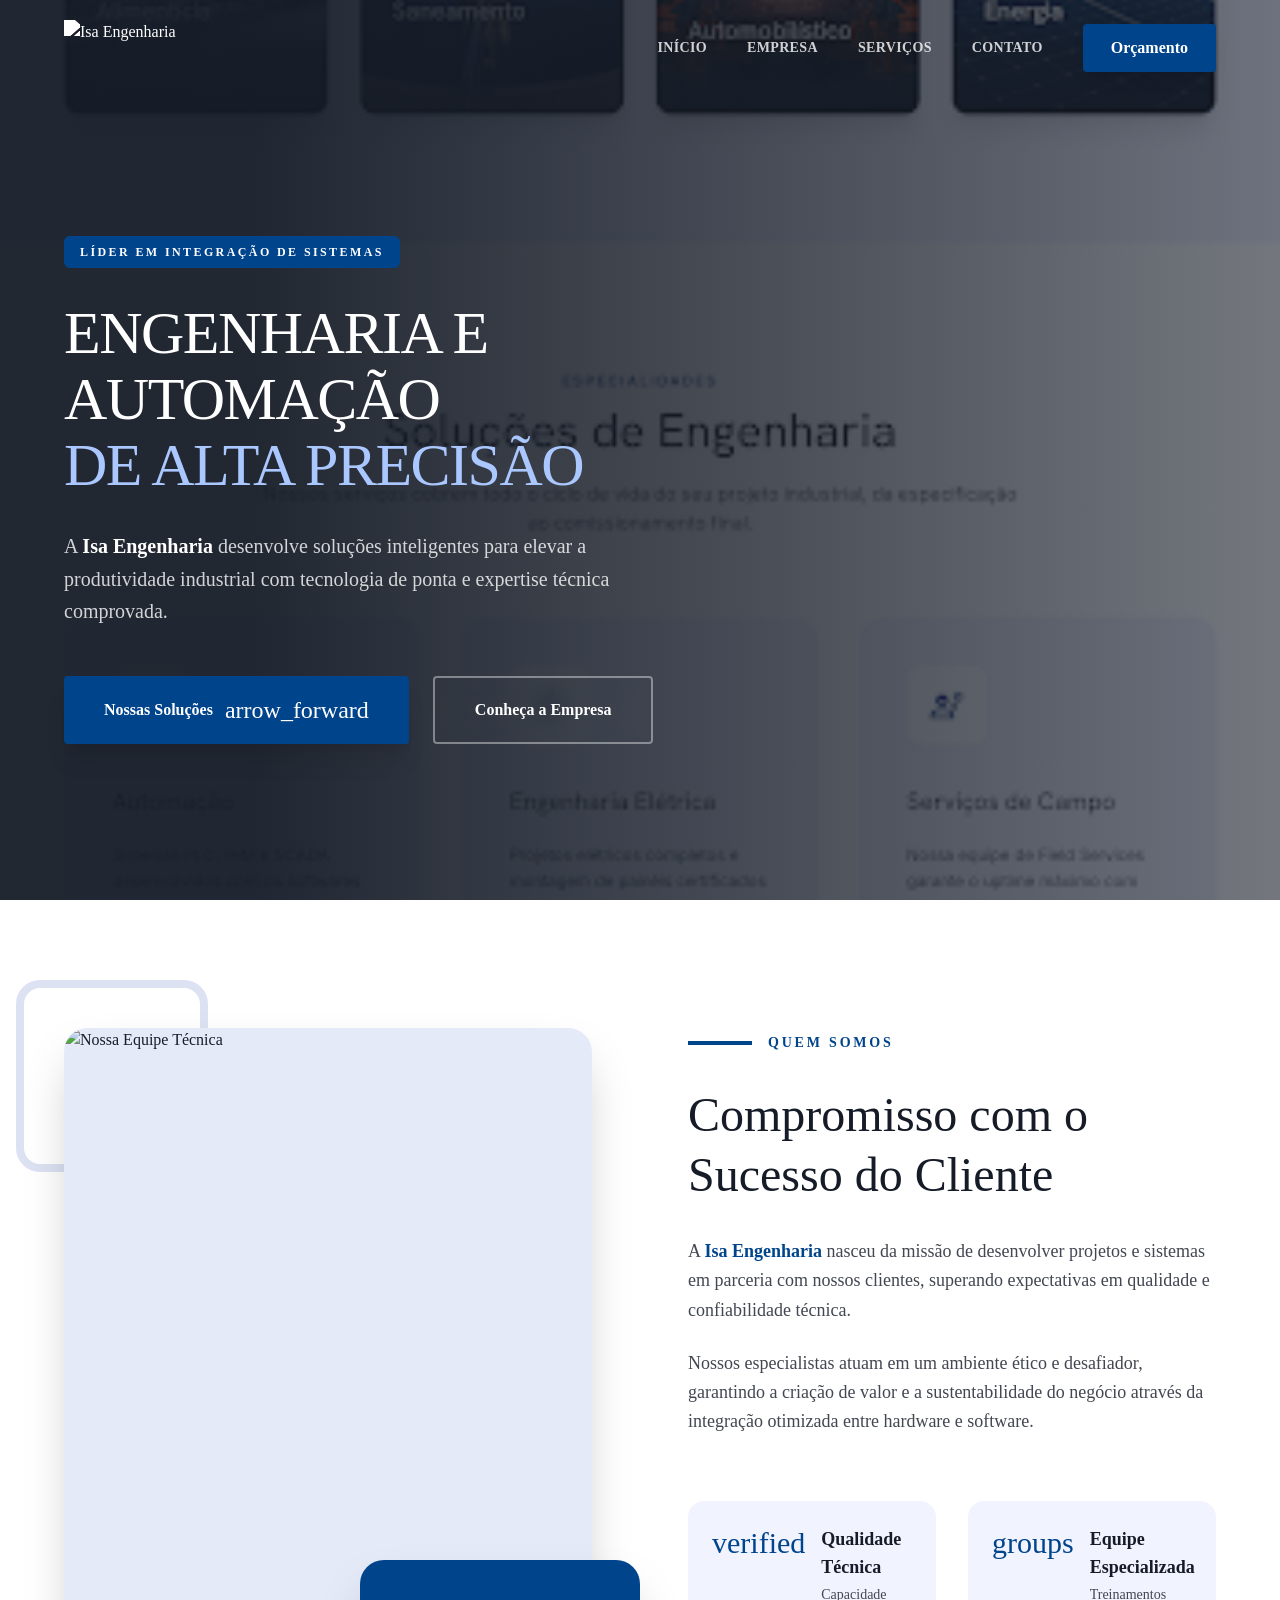
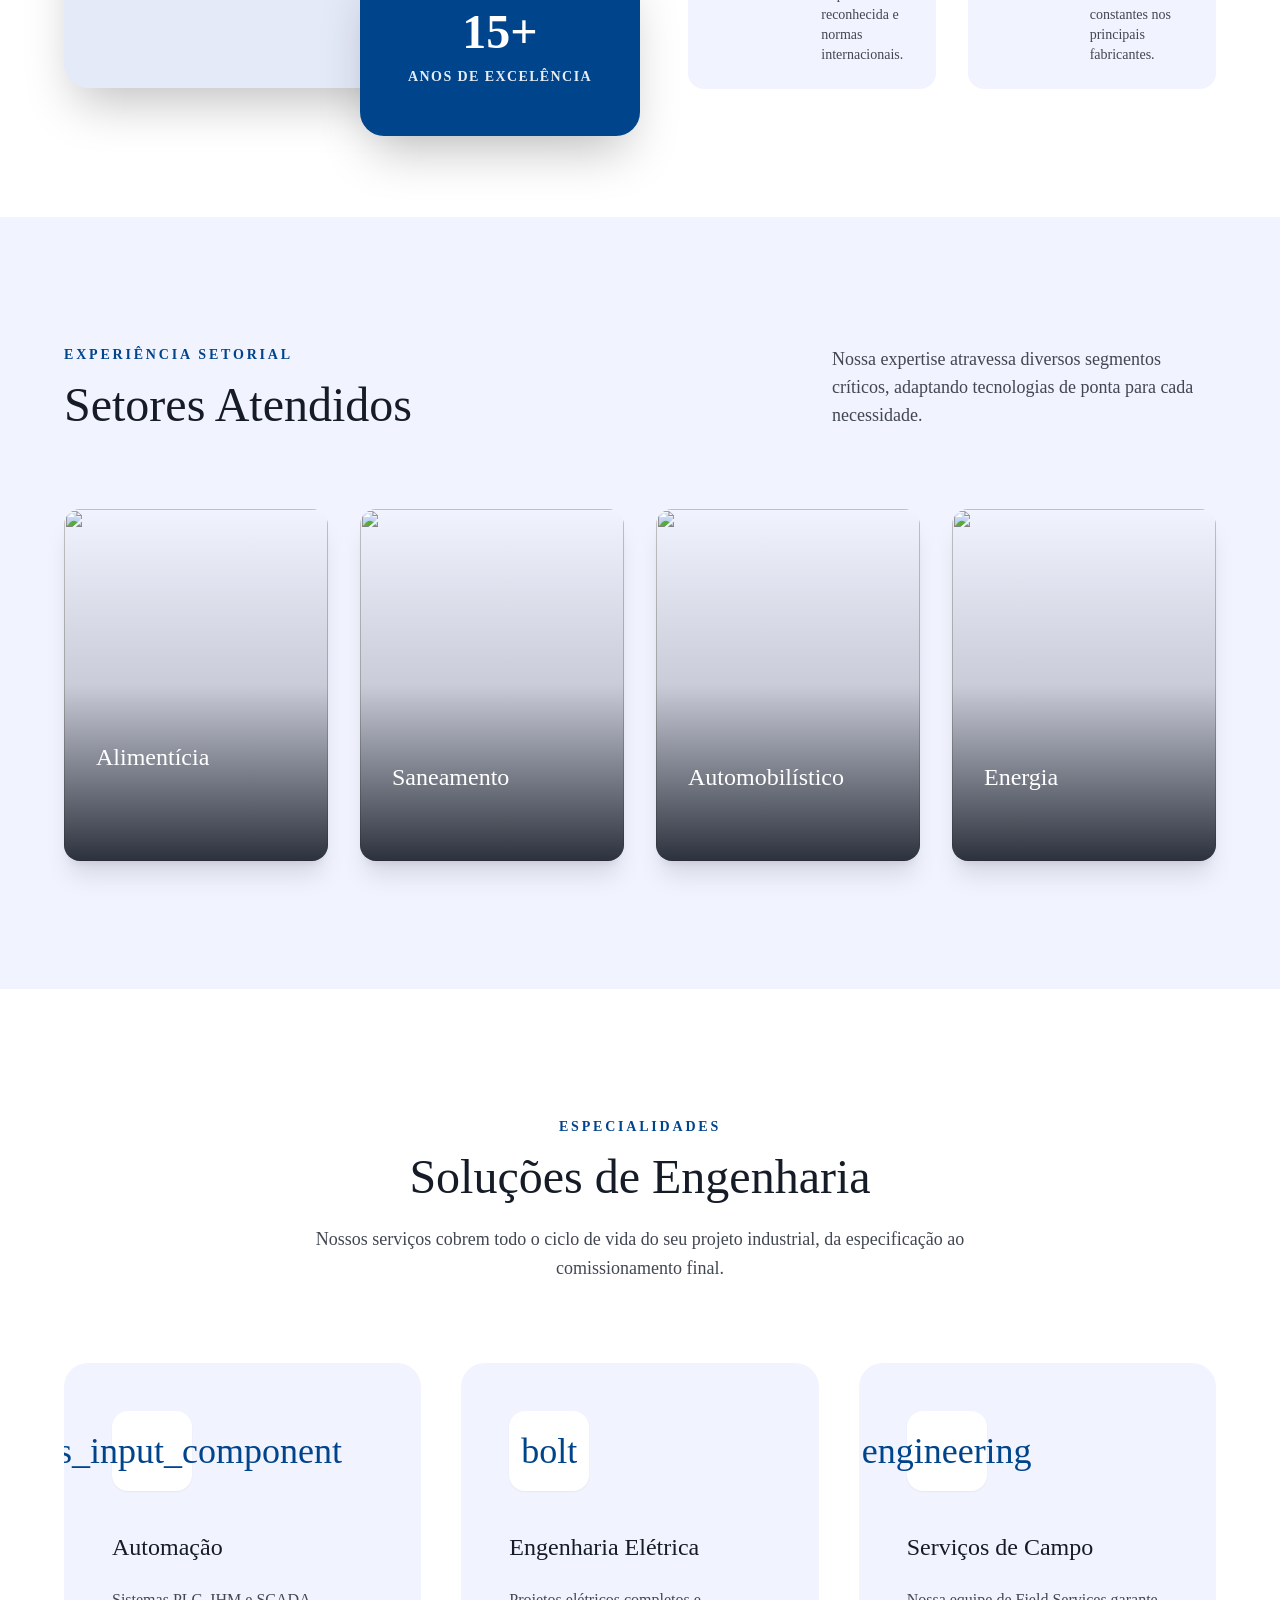
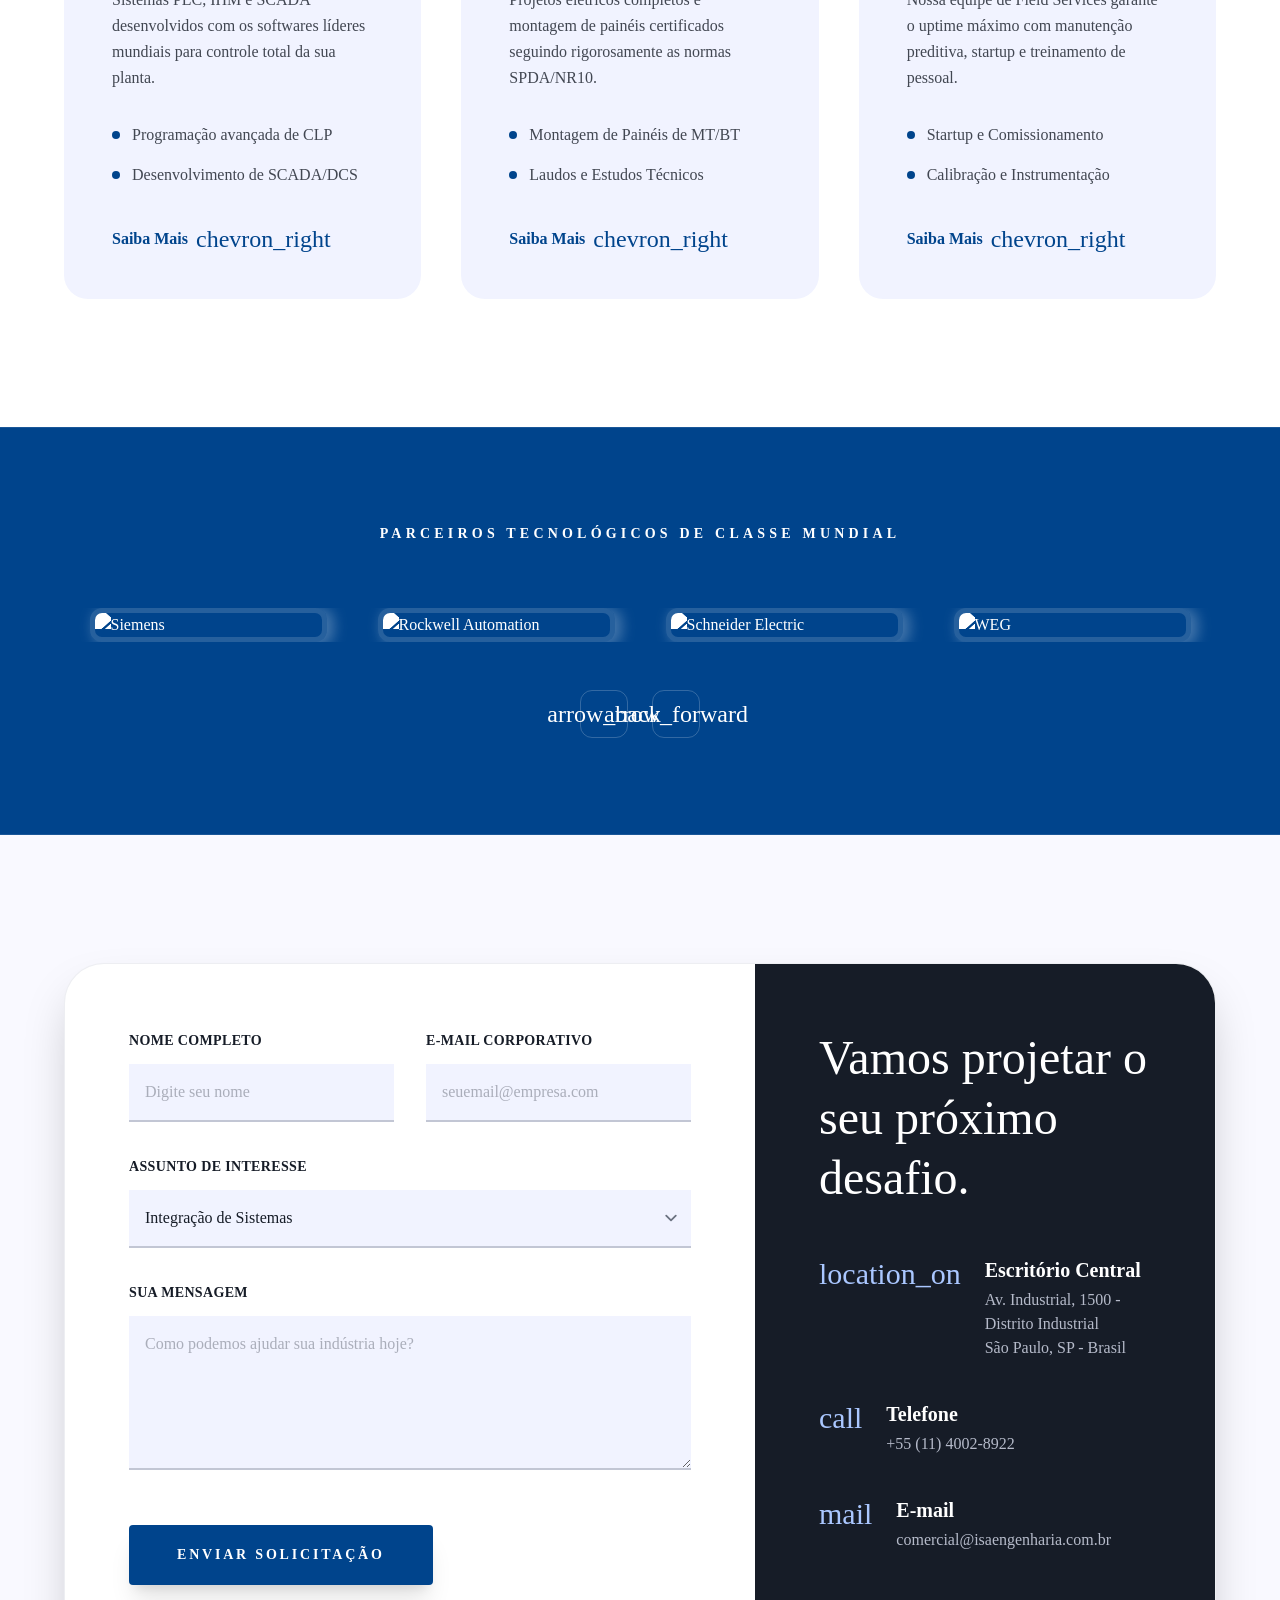
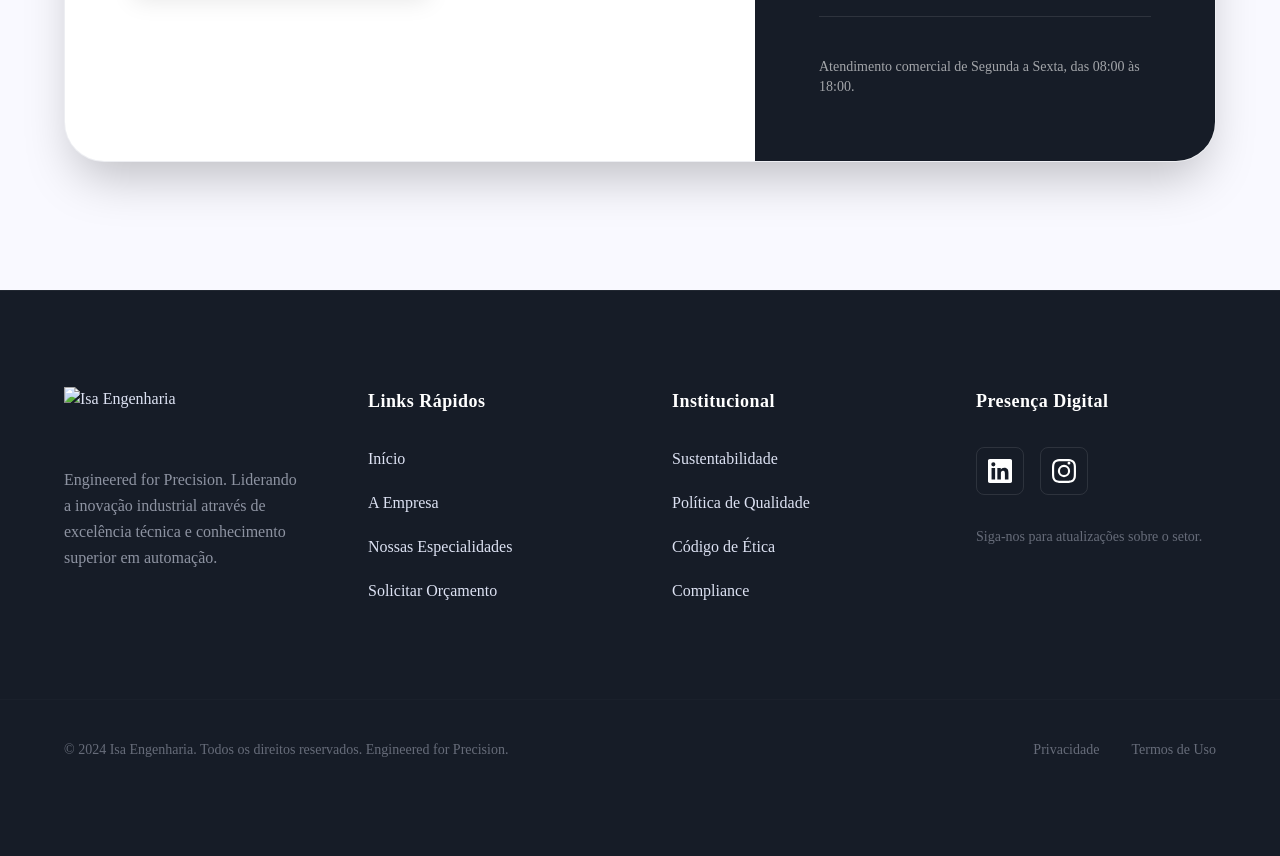
==== commit 1839cf71: "Style partner logos" ====
--- a/index.html
+++ b/index.html
@@ -82,6 +82,13 @@
             filter: brightness(0) invert(1);
             transition: all 0.5s ease;
         }
+        img.h-20.w-auto.object-contain.logo-filter {
+            width: 237px;
+            height: 100%;
+            border: 5px solid #f7f7f726;
+            border-radius: 12px;
+            box-shadow: 5px 2px 13px 2px #00000042;
+        }
         .logo-filter:hover {
             filter: none;
             transform: scale(1.05);
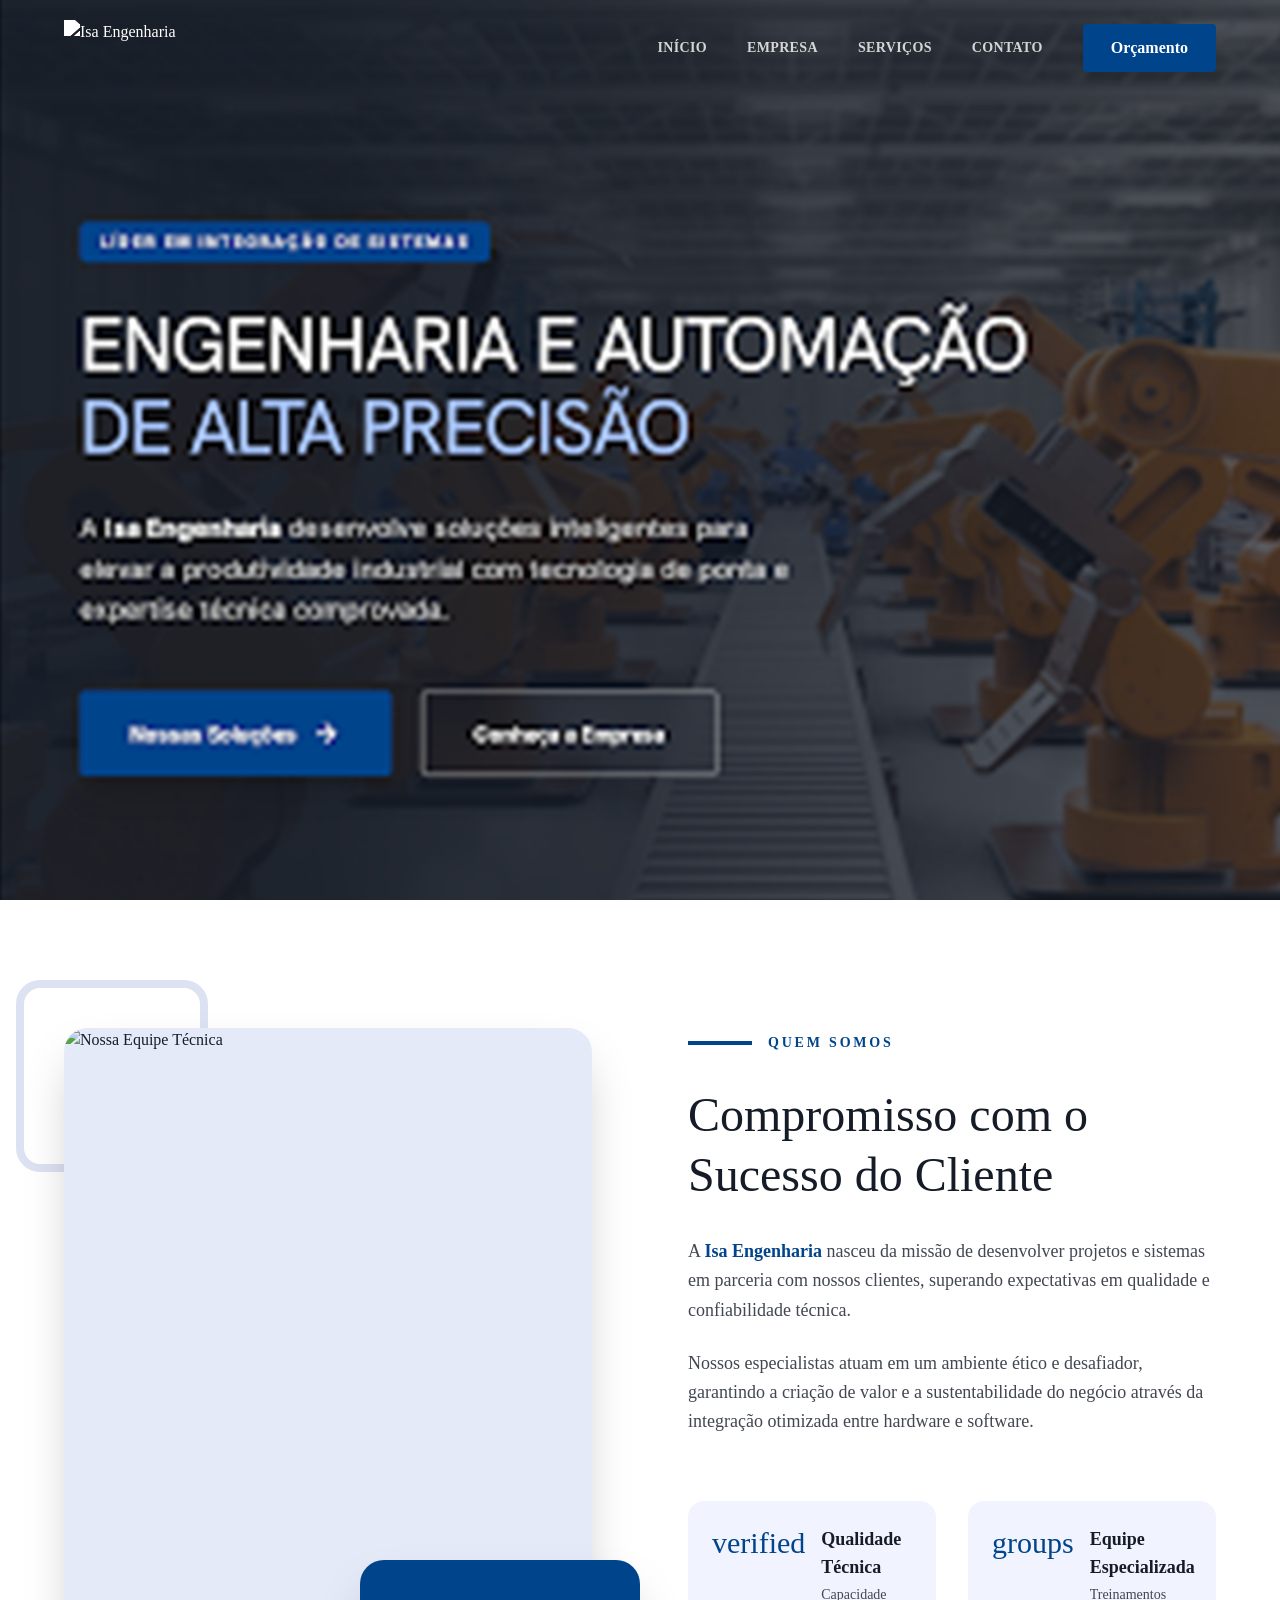
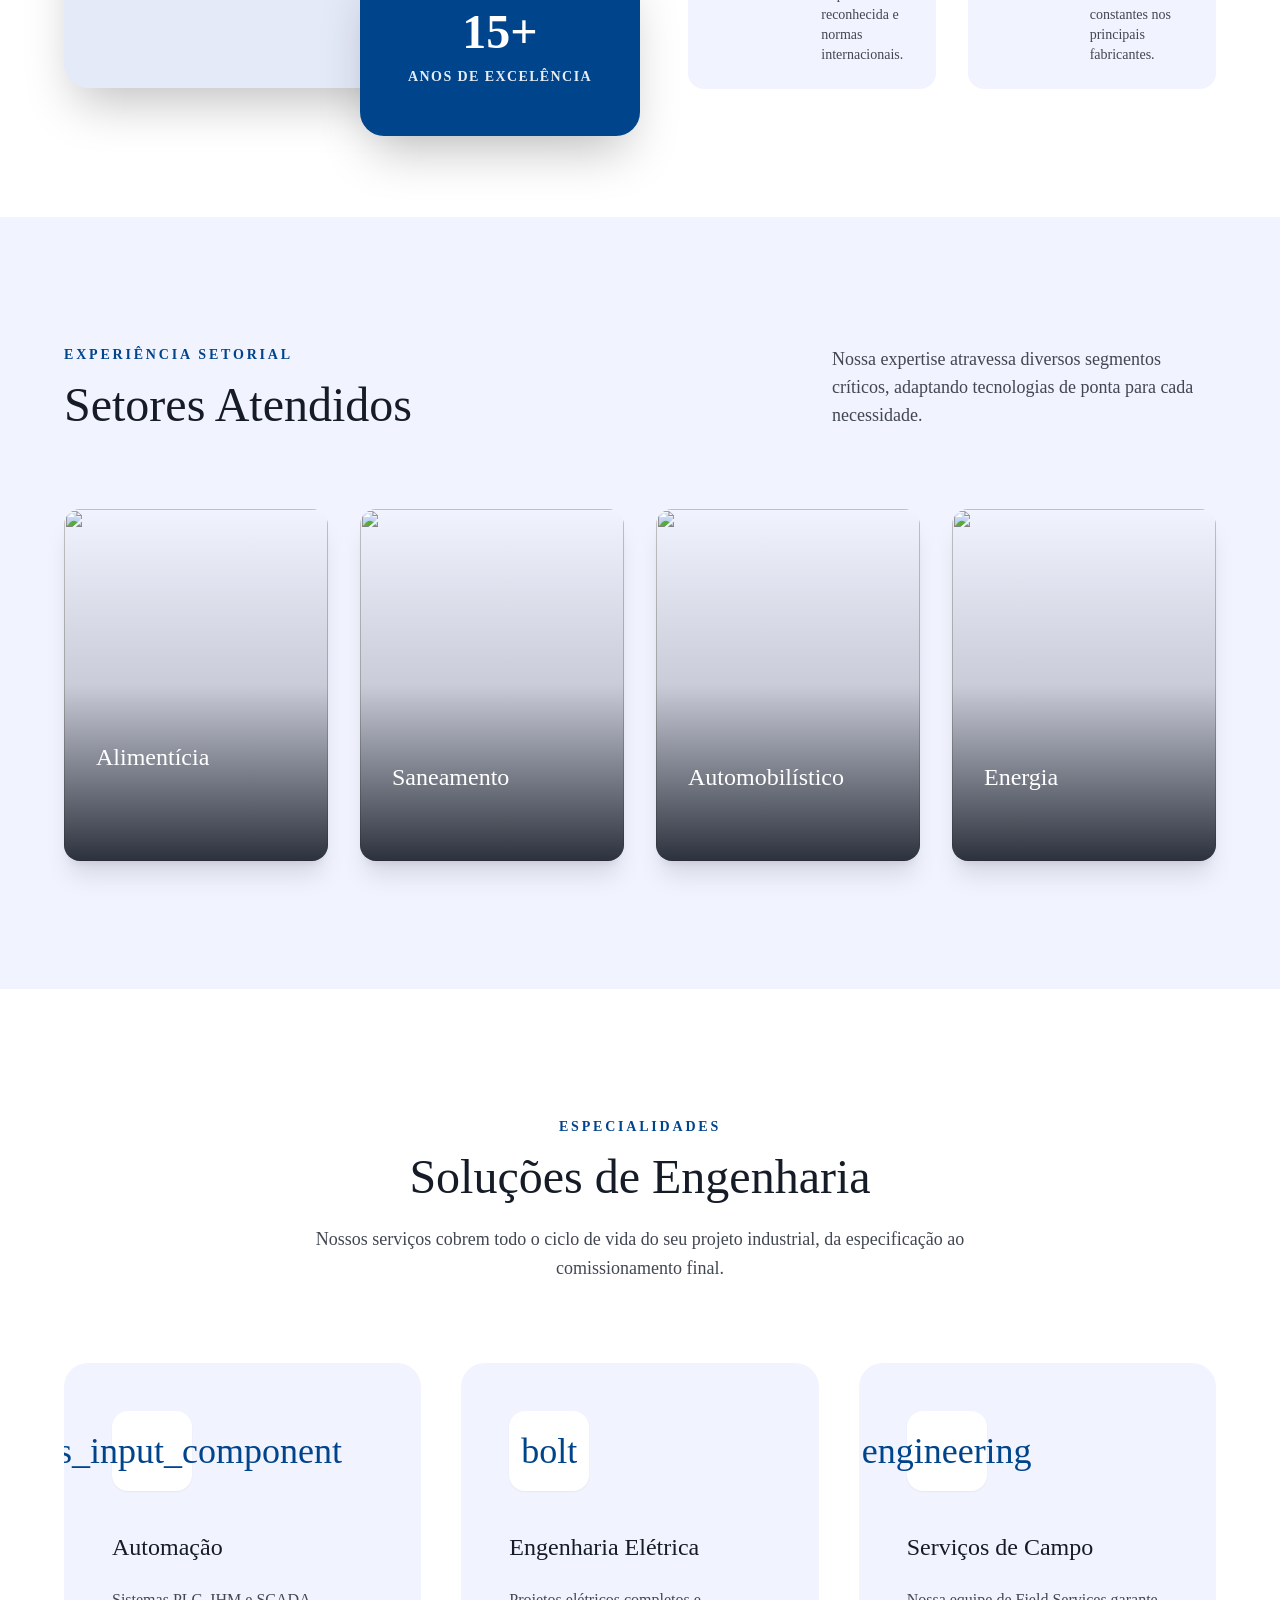
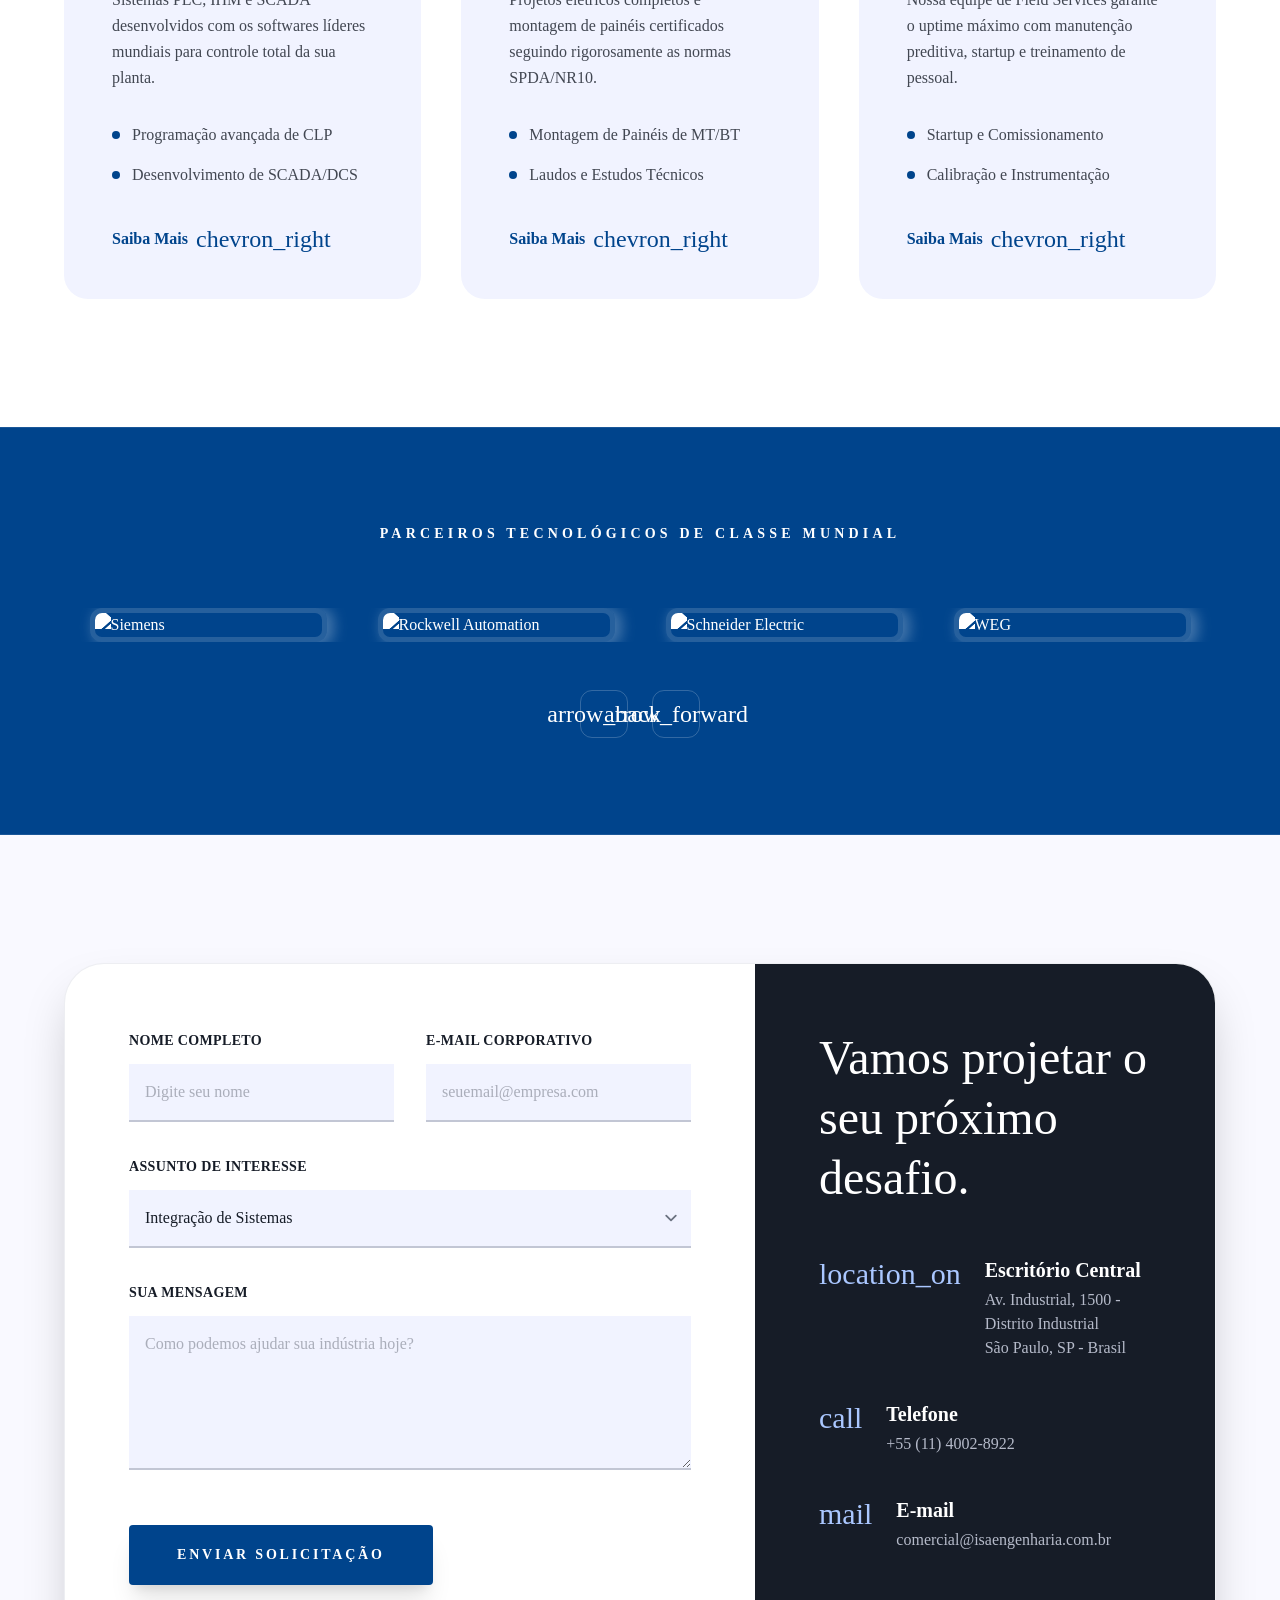
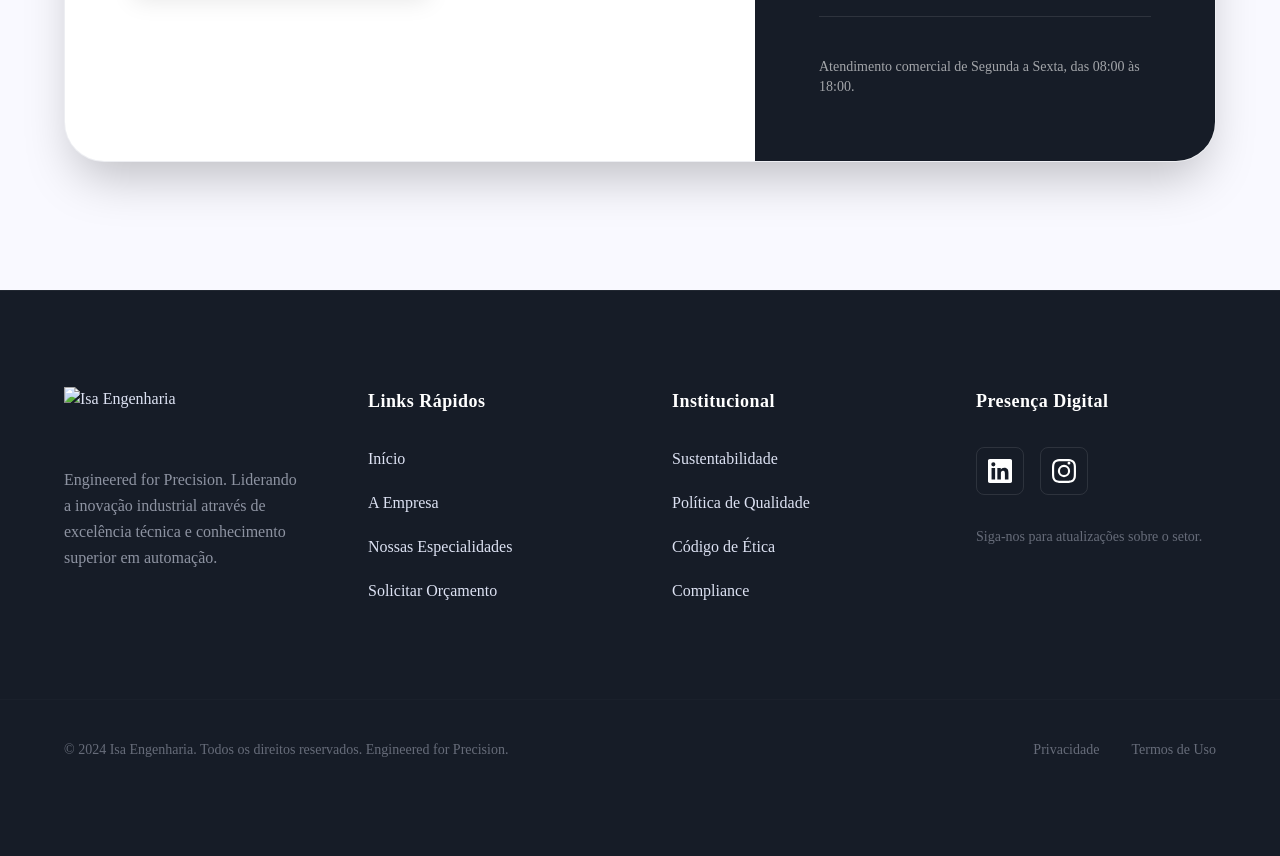
==== commit d4c990a9: "Use hero banner image" ====
--- a/index.html
+++ b/index.html
@@ -16,9 +16,9 @@
 <meta property="og:title" content="Isa Engenharia | Automação e Engenharia"/>
 <meta property="og:description" content="Soluções de automação, engenharia elétrica e integração de sistemas industriais."/>
 <meta property="og:url" content="https://gamberine.github.io/isa-proto/"/>
-<meta property="og:image" content="https://gamberine.github.io/isa-proto/isa-proto.png"/>
+<meta property="og:image" content="https://gamberine.github.io/isa-proto/hero-banner.png"/>
 <meta name="twitter:card" content="summary_large_image"/>
-<meta name="twitter:image" content="https://gamberine.github.io/isa-proto/isa-proto.png"/>
+<meta name="twitter:image" content="https://gamberine.github.io/isa-proto/hero-banner.png"/>
 <link href="https://fonts.googleapis.com" rel="preconnect"/>
 <link crossorigin="" href="https://fonts.gstatic.com" rel="preconnect"/>
 <link href="https://fonts.googleapis.com/css2?family=Hanken+Grotesk:wght@400;600;700;800&amp;family=Inter:wght@400;500;600&amp;display=swap" rel="stylesheet"/>
@@ -33,6 +33,23 @@
         }
         .hero-gradient {
             background: linear-gradient(to right, rgba(22, 28, 39, 0.95) 20%, rgba(22, 28, 39, 0.6) 100%);
+        }
+        .hero-banner {
+            height: min(100vh, 1080px);
+            min-height: 640px;
+            background: #161c27;
+        }
+        .hero-banner-image {
+            width: 100%;
+            height: 100%;
+            object-fit: cover;
+            object-position: left center;
+        }
+        @media (max-width: 640px) {
+            .hero-banner {
+                height: 520px;
+                min-height: 520px;
+            }
         }
         .bento-item {
             transition: transform 0.4s ease, box-shadow 0.4s ease;
@@ -150,33 +167,8 @@
 </header>
 <main>
 <!-- Hero Section -->
-<section class="relative min-h-screen flex items-center pt-20" id="home">
-<div class="absolute inset-0 z-0 overflow-hidden">
-<div class="w-full h-full bg-cover bg-center" style='background-image: url("./isa-proto.png");'></div>
-<div class="absolute inset-0 hero-gradient"></div>
-</div>
-<div class="relative z-10 max-w-screen-xl mx-auto px-margin-desktop w-full">
-<div class="max-w-3xl">
-<span class="inline-block py-2 px-4 mb-8 bg-primary text-white rounded-md font-label-sm text-xs font-bold tracking-[0.2em] uppercase">
-                    Líder em Integração de Sistemas
-                </span>
-<h1 class="font-display-lg text-6xl text-white mb-8 leading-[1.1] tracking-tight">
-                    ENGENHARIA E AUTOMAÇÃO <br/><span class="text-primary-fixed-dim">DE ALTA PRECISÃO</span>
-</h1>
-<p class="font-body-md text-xl text-white/80 mb-12 max-w-xl leading-relaxed">
-                    A <span class="font-bold text-white">Isa Engenharia</span> desenvolve soluções inteligentes para elevar a produtividade industrial com tecnologia de ponta e expertise técnica comprovada.
-                </p>
-<div class="flex flex-wrap gap-6">
-<a class="bg-primary text-white px-10 py-5 rounded-lg font-bold flex items-center gap-3 hover:bg-on-primary-fixed-variant transition-all shadow-xl hover:translate-y-[-2px]" href="#services">
-                        Nossas Soluções
-                        <span class="material-symbols-outlined" data-icon="arrow_forward">arrow_forward</span>
-</a>
-<a class="border-2 border-white/40 text-white px-10 py-5 rounded-lg font-bold backdrop-blur-md hover:bg-white hover:text-primary transition-all hover:border-white" href="#about">
-                        Conheça a Empresa
-                    </a>
-</div>
-</div>
-</div>
+<section class="relative hero-banner overflow-hidden" id="home" aria-label="Banner Isa Engenharia">
+<img alt="Isa Engenharia - Engenharia e automação de alta precisão" class="hero-banner-image" decoding="async" draggable="false" fetchpriority="high" height="1080" src="./hero-banner.png" width="1920"/>
 </section>
 <!-- A Empresa (About) -->
 <section class="py-32 bg-white" id="about">
@@ -619,7 +611,9 @@
         });
         document.querySelectorAll('img').forEach((image) => {
             image.setAttribute('draggable', 'false');
-            image.setAttribute('loading', image.loading || 'lazy');
+            if (!image.classList.contains('hero-banner-image')) {
+                image.setAttribute('loading', image.loading || 'lazy');
+            }
             image.setAttribute('decoding', 'async');
         });
     })();
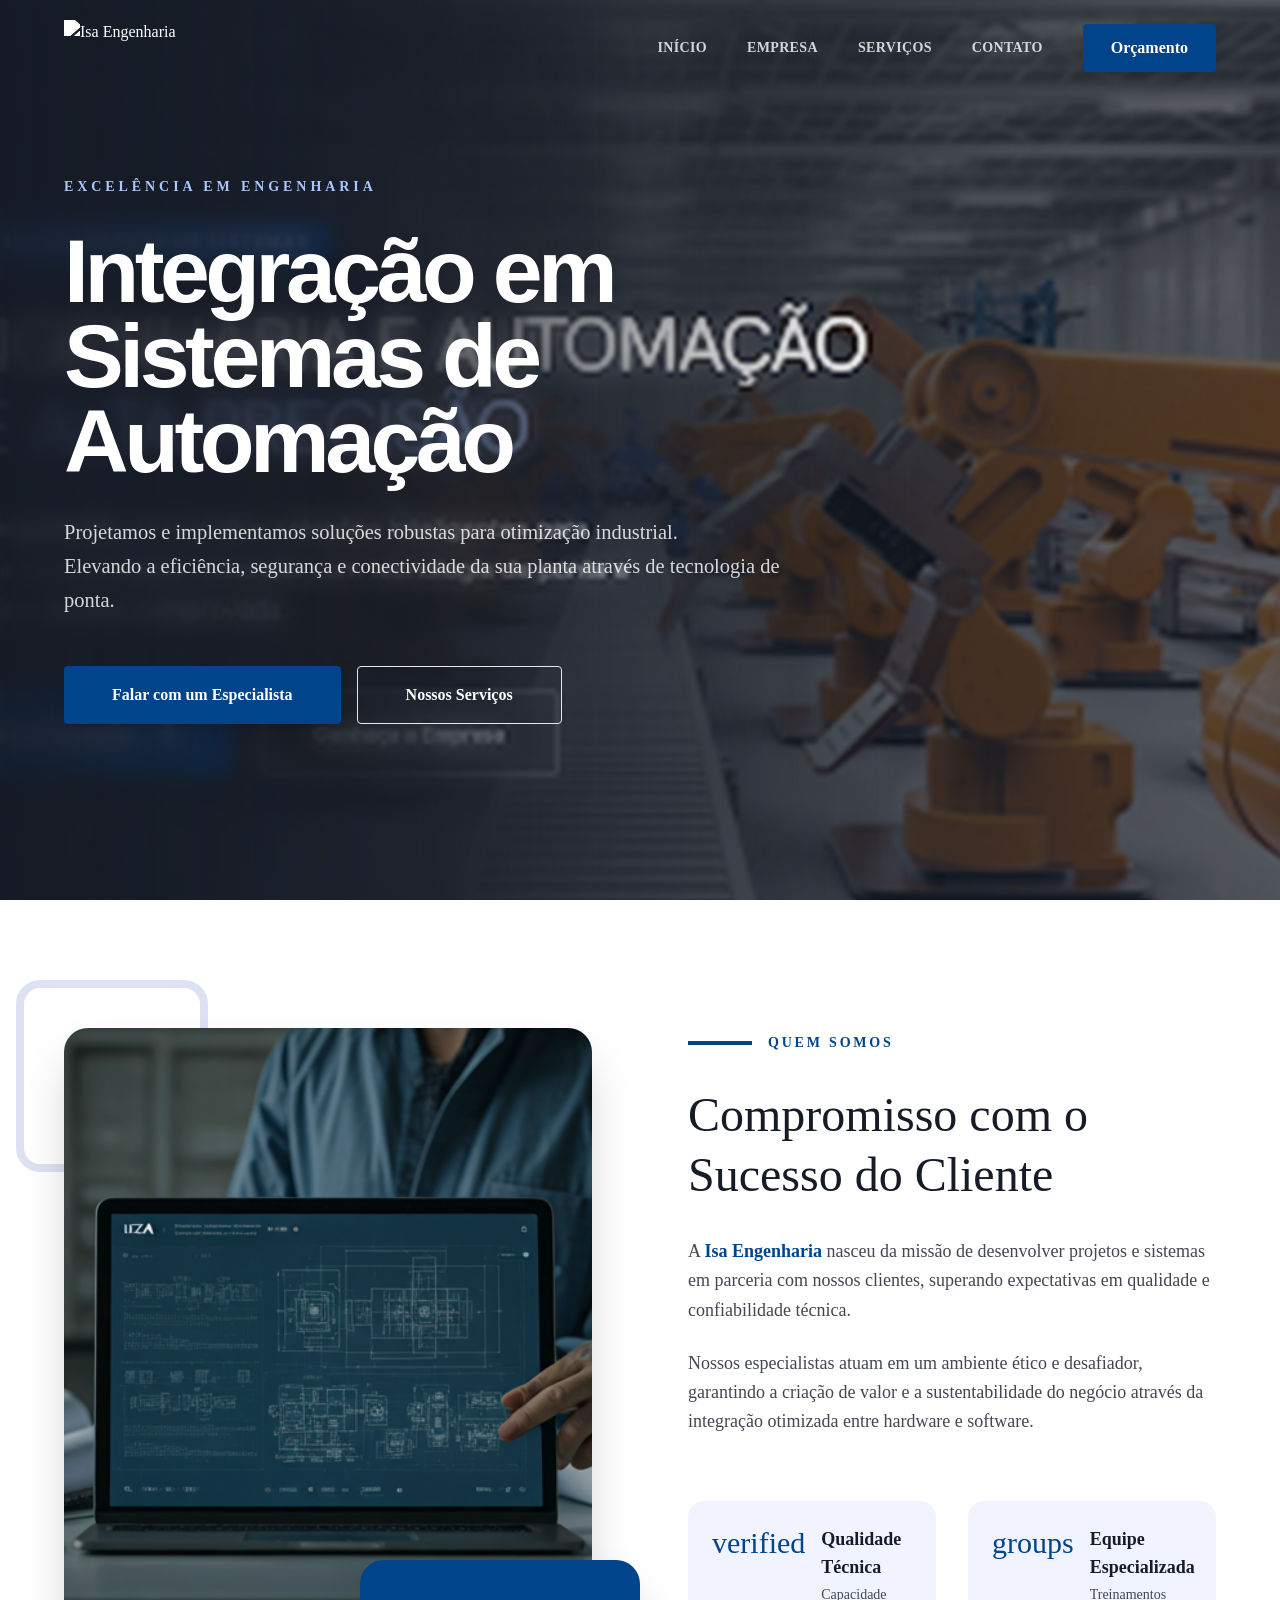
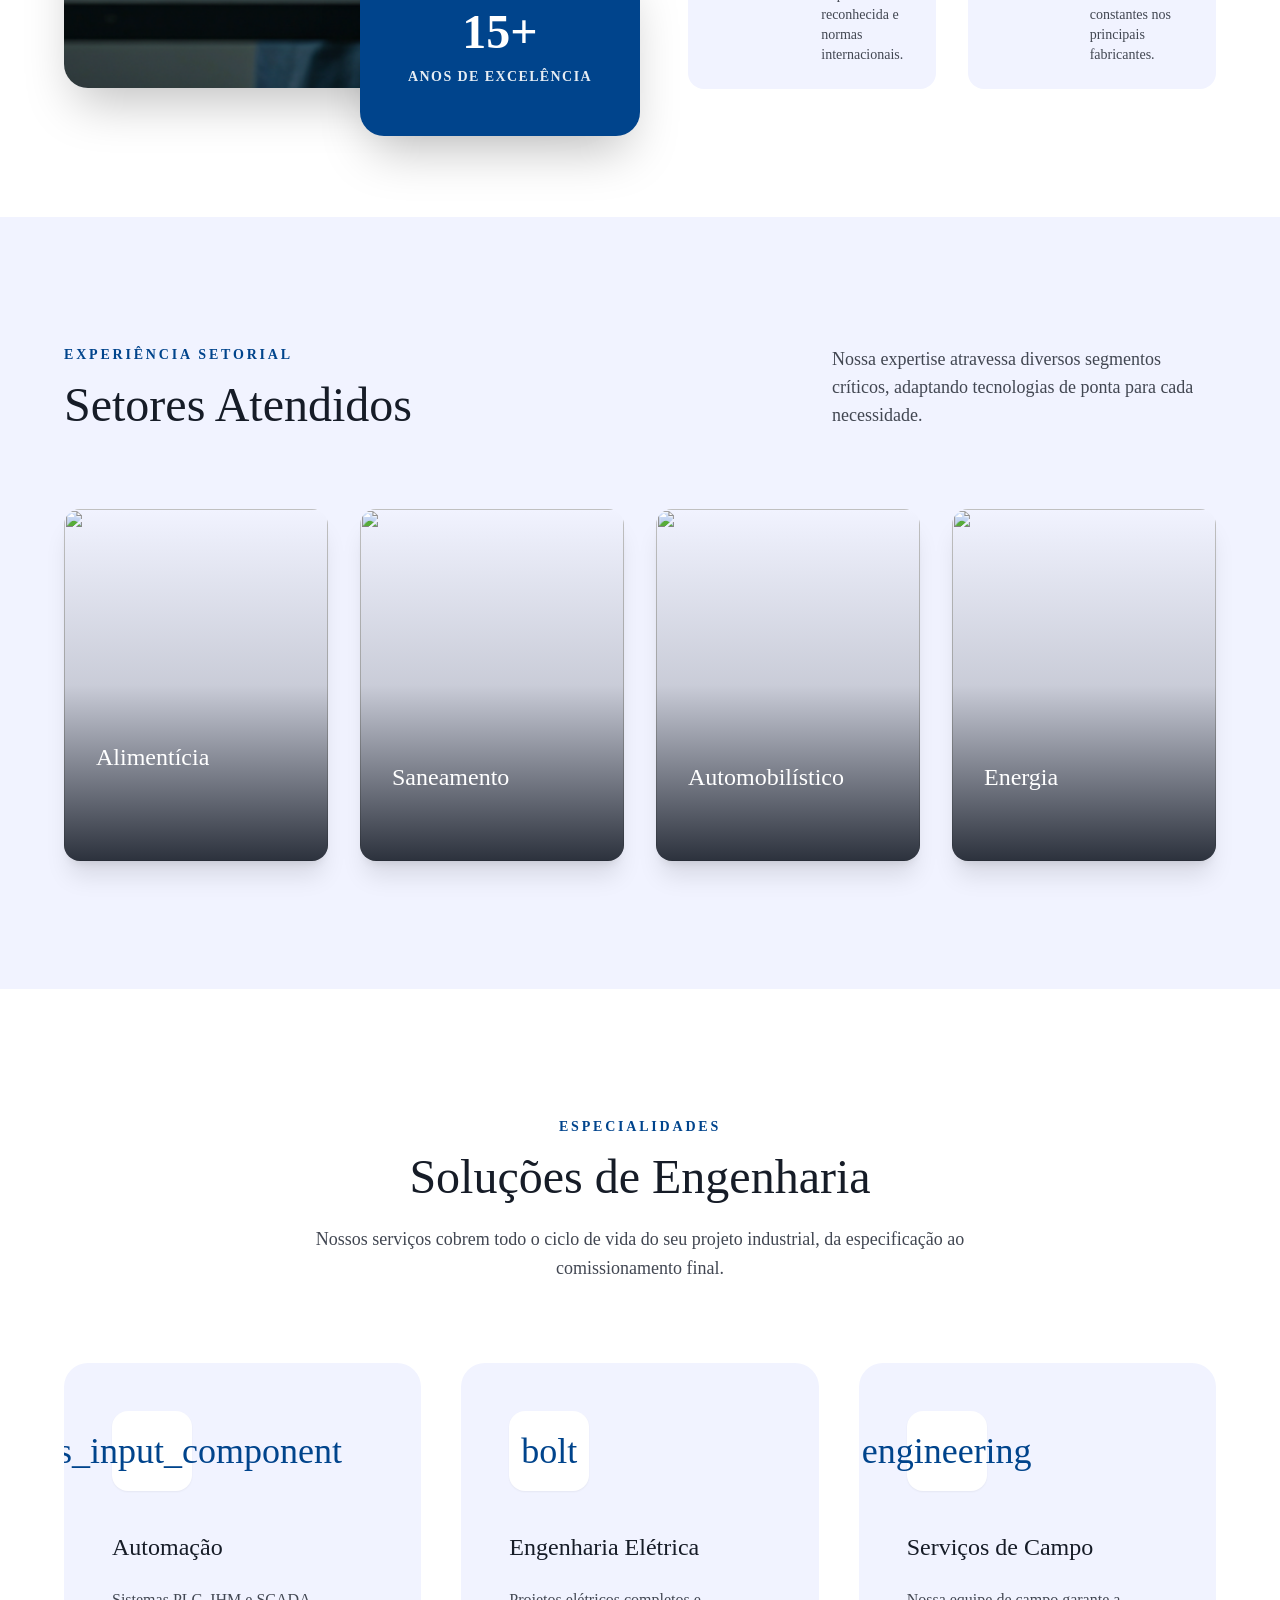
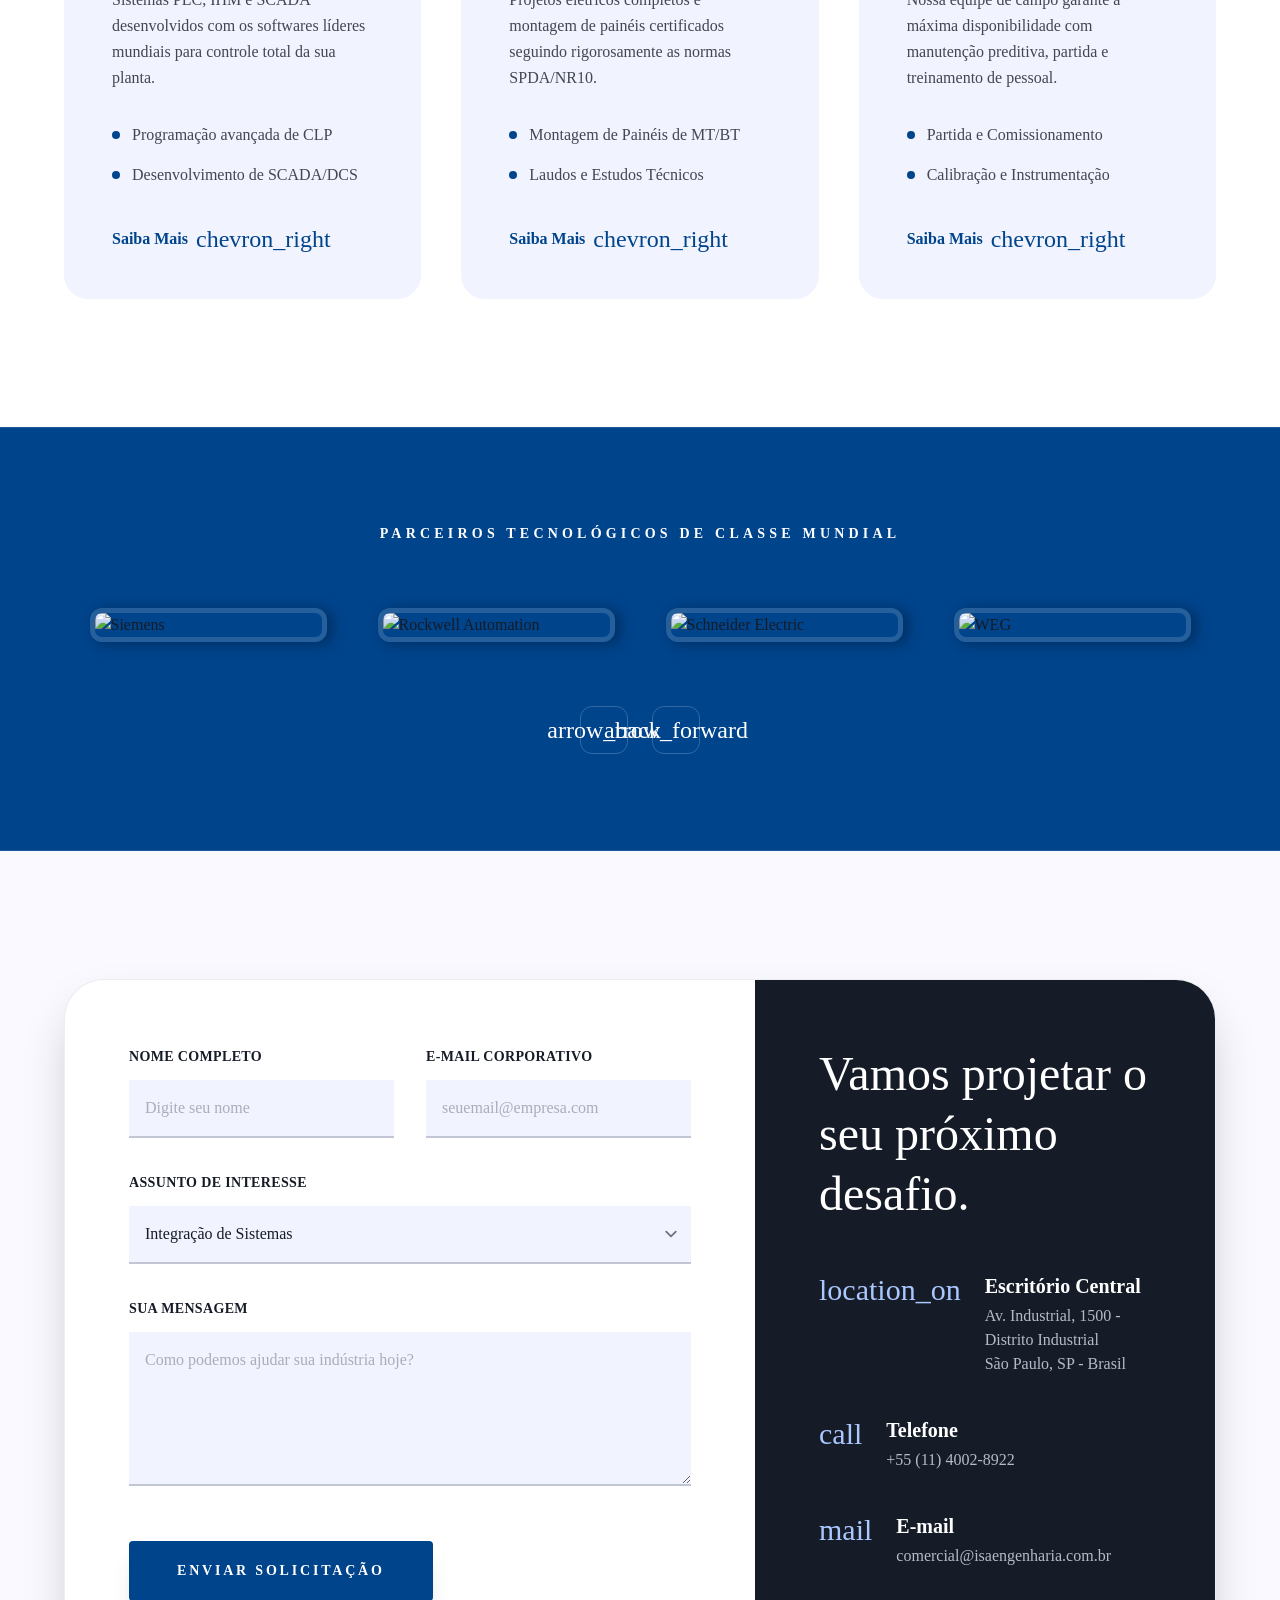
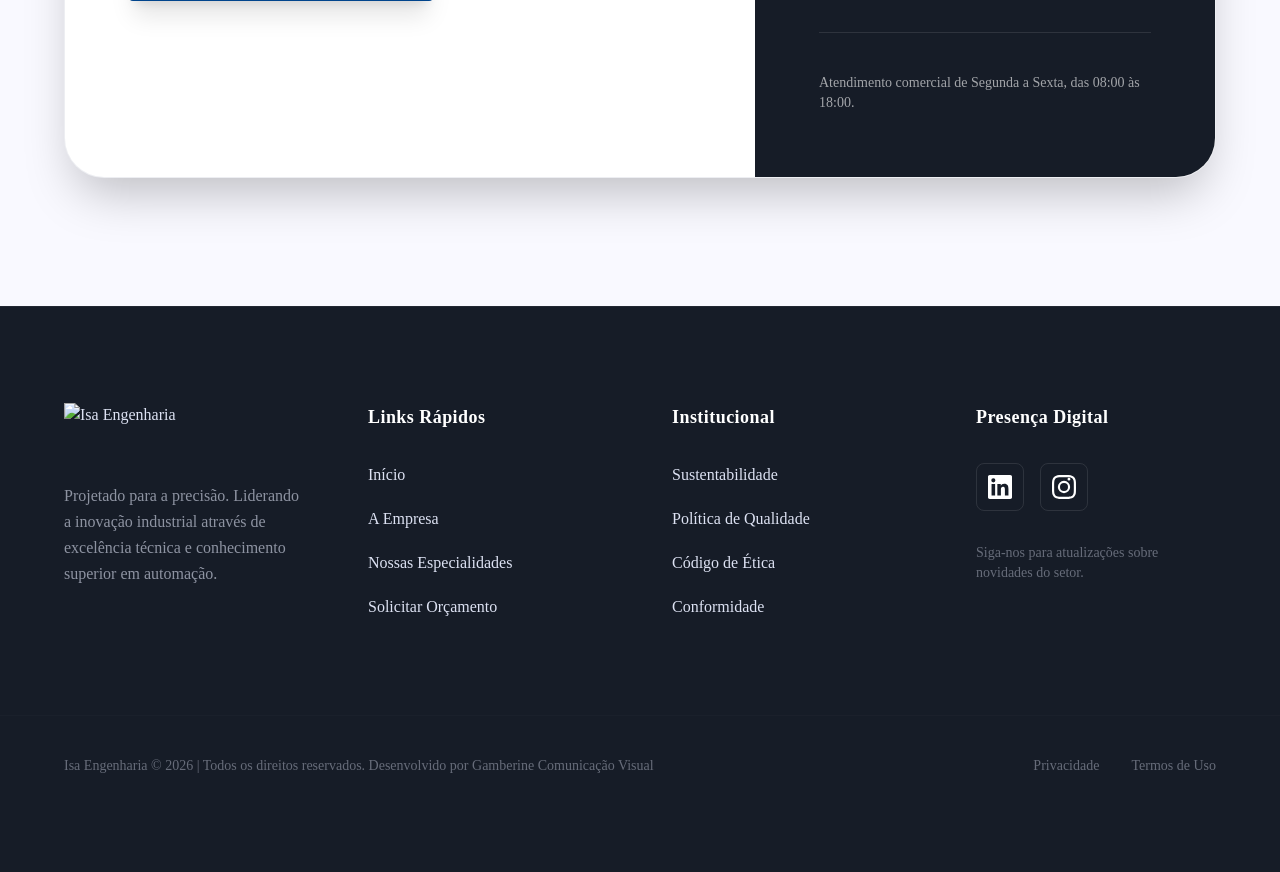
==== commit c8129d8d: "Corrige avisos de console" ====
--- a/index.html
+++ b/index.html
@@ -38,17 +38,74 @@
             height: min(100vh, 1080px);
             min-height: 640px;
             background: #161c27;
+            isolation: isolate;
         }
         .hero-banner-image {
             width: 100%;
             height: 100%;
             object-fit: cover;
-            object-position: left center;
+            object-position: center;
+        }
+        .hero-banner::before {
+            content: '';
+            position: absolute;
+            inset: 0;
+            z-index: 1;
+            background: linear-gradient(to right, rgba(22, 28, 39, 0.92) 0%, rgba(22, 28, 39, 0.78) 28%, rgba(22, 28, 39, 0.4) 50%, rgba(22, 28, 39, 0) 72%);
+            -webkit-backdrop-filter: blur(12px);
+            backdrop-filter: blur(12px);
+            -webkit-mask-image: linear-gradient(to right, rgba(0, 0, 0, 1) 0%, rgba(0, 0, 0, 0.82) 32%, rgba(0, 0, 0, 0.38) 52%, rgba(0, 0, 0, 0) 72%);
+            mask-image: linear-gradient(to right, rgba(0, 0, 0, 1) 0%, rgba(0, 0, 0, 0.82) 32%, rgba(0, 0, 0, 0.38) 52%, rgba(0, 0, 0, 0) 72%);
+            pointer-events: none;
+        }
+        .hero-content {
+            position: absolute;
+            inset: 0;
+            z-index: 2;
+            display: flex;
+            align-items: center;
+        }
+        .hero-eyebrow {
+            color: #aac7ff;
+            font-size: 0.875rem;
+            font-weight: 800;
+            letter-spacing: 0.28em;
+            text-transform: uppercase;
+        }
+        .hero-title {
+            color: #fff;
+            font-family: 'Hanken Grotesk', sans-serif;
+            font-size: clamp(3rem, 7vw, 6.75rem);
+            font-weight: 800;
+            line-height: 0.95;
+            letter-spacing: -0.05em;
+            max-width: 820px;
+        }
+        .hero-description {
+            color: rgba(255, 255, 255, 0.82);
+            font-size: clamp(1.05rem, 1.6vw, 1.35rem);
+            line-height: 1.65;
+            max-width: 720px;
+        }
+        .hero-actions {
+            display: flex;
+            flex-wrap: wrap;
+            gap: 1rem;
+            padding-top: 1rem;
         }
         @media (max-width: 640px) {
             .hero-banner {
-                height: 520px;
-                min-height: 520px;
+                height: 620px;
+                min-height: 620px;
+            }
+            .hero-banner::before {
+                background: linear-gradient(to bottom, rgba(22, 28, 39, 0.86), rgba(22, 28, 39, 0.46));
+                -webkit-mask-image: none;
+                mask-image: none;
+            }
+            .hero-content {
+                align-items: flex-end;
+                padding-bottom: 4rem;
             }
         }
         .bento-item {
@@ -79,8 +136,9 @@
             transform: scaleX(1);
         }
         .carousel-container {
-            overflow: hidden;
             position: relative;
+            overflow-x: clip;
+            padding-block: 0 1rem;
         }
         .carousel-track {
             display: flex;
@@ -96,7 +154,7 @@
             .carousel-item { flex: 0 0 25%; }
         }
         .logo-filter {
-            filter: brightness(0) invert(1);
+            /* filter: brightness(0) invert(1); */
             transition: all 0.5s ease;
         }
         img.h-20.w-auto.object-contain.logo-filter {
@@ -126,7 +184,6 @@
         img,
         svg {
             -webkit-user-drag: none;
-            user-drag: none;
         }
         @media print {
             body::before {
@@ -169,14 +226,27 @@
 <!-- Hero Section -->
 <section class="relative hero-banner overflow-hidden" id="home" aria-label="Banner Isa Engenharia">
 <img alt="Isa Engenharia - Engenharia e automação de alta precisão" class="hero-banner-image" decoding="async" draggable="false" fetchpriority="high" height="1080" src="./hero-banner.png" width="1920"/>
+<div class="hero-content">
+<div class="max-w-screen-xl mx-auto px-margin-desktop w-full">
+<div class="max-w-4xl space-y-8">
+<p class="hero-eyebrow">EXCELÊNCIA EM ENGENHARIA</p>
+<h1 class="hero-title">Integração em Sistemas de Automação</h1>
+<p class="hero-description">Projetamos e implementamos soluções robustas para otimização industrial.<br/>Elevando a eficiência, segurança e conectividade da sua planta através de tecnologia de ponta.</p>
+<div class="hero-actions">
+<a class="inline-flex items-center justify-center bg-primary text-white font-bold px-12 py-4 rounded-lg active:scale-95 transition-all shadow-lg hover:shadow-primary/20 hover:bg-on-primary-fixed-variant" href="#contact">Falar com um Especialista</a>
+<a class="inline-flex items-center justify-center border border-white text-white font-bold px-12 py-4 rounded-lg active:scale-95 transition-all hover:bg-white hover:text-primary" href="#services">Nossos Serviços</a>
+</div>
+</div>
+</div>
+</div>
 </section>
-<!-- A Empresa (About) -->
+<!-- A Empresa -->
 <section class="py-32 bg-white" id="about">
 <div class="max-w-screen-xl mx-auto px-margin-desktop">
 <div class="grid grid-cols-1 lg:grid-cols-2 gap-24 items-center">
 <div class="relative order-1 lg:order-1">
 <div class="aspect-[4/5] rounded-3xl overflow-hidden shadow-2xl relative z-10 bg-surface-container-low flex flex-col items-center justify-center">
-<img alt="Nossa Equipe Técnica" class="w-full h-full object-cover" src="https://lh3.googleusercontent.com/aida-public/[base64]"/>
+<img alt="Nossa Equipe Técnica" class="w-full h-full object-cover" src="./banner-img.png"/>
 <div class="absolute inset-0 bg-primary/5"></div>
 </div>
 <div class="absolute -bottom-12 -right-12 bg-primary p-12 rounded-3xl shadow-2xl z-20 hidden md:block">
@@ -268,7 +338,7 @@
 </div>
 </div>
 </section>
-<!-- Especializações (Services) -->
+<!-- Especializações -->
 <section class="py-32 bg-white" id="services">
 <div class="max-w-screen-xl mx-auto px-margin-desktop">
 <div class="text-center max-w-3xl mx-auto mb-20">
@@ -321,10 +391,10 @@
 <span class="material-symbols-outlined text-primary text-4xl group-hover:text-white" data-icon="engineering">engineering</span>
 </div>
 <h3 class="font-title-md text-2xl mb-6">Serviços de Campo</h3>
-<p class="text-on-surface-variant mb-8 leading-relaxed">Nossa equipe de Field Services garante o uptime máximo com manutenção preditiva, startup e treinamento de pessoal.</p>
+<p class="text-on-surface-variant mb-8 leading-relaxed">Nossa equipe de campo garante a máxima disponibilidade com manutenção preditiva, partida e treinamento de pessoal.</p>
 <ul class="space-y-4 mb-10">
 <li class="flex items-center gap-3 text-on-surface-variant">
-<span class="w-2 h-2 bg-primary rounded-full"></span> Startup e Comissionamento
+<span class="w-2 h-2 bg-primary rounded-full"></span> Partida e Comissionamento
                         </li>
 <li class="flex items-center gap-3 text-on-surface-variant">
 <span class="w-2 h-2 bg-primary rounded-full"></span> Calibração e Instrumentação
@@ -417,11 +487,11 @@
 <input class="w-full bg-surface-container-low border-0 border-b-2 border-outline-variant rounded-none p-4 focus:ring-0 focus:border-primary outline-none transition-all placeholder:text-on-surface-variant/40" placeholder="seuemail@empresa.com" type="email"/>
 </div>
 <div class="space-y-3 md:col-span-2">
-<label class="text-sm font-bold text-on-surface tracking-wide uppercase">Assunto de Interesse</label>
-<select class="w-full bg-surface-container-low border-0 border-b-2 border-outline-variant rounded-none p-4 focus:ring-0 focus:border-primary outline-none transition-all cursor-pointer">
+                        <label for="subject-select" class="text-sm font-bold text-on-surface tracking-wide uppercase">Assunto de Interesse</label>
+                        <select id="subject-select" title="Selecione o assunto de interesse" class="w-full bg-surface-container-low border-0 border-b-2 border-outline-variant rounded-none p-4 focus:ring-0 focus:border-primary outline-none transition-all cursor-pointer">
 <option>Integração de Sistemas</option>
 <option>Projetos de Engenharia Elétrica</option>
-<option>Serviços de Campo / Startup</option>
+<option>Serviços de Campo / Partida</option>
 <option>Treinamento Especializado</option>
 </select>
 </div>
@@ -448,7 +518,7 @@
 <img alt="Isa Engenharia" class="h-12 w-auto object-contain" src="https://lh3.googleusercontent.com/aida-public/[base64]"/>
 </div>
 <p class="text-base leading-relaxed opacity-60 max-w-xs">
-                Engineered for Precision. Liderando a inovação industrial através de excelência técnica e conhecimento superior em automação.
+                Projetado para a precisão. Liderando a inovação industrial através de excelência técnica e conhecimento superior em automação.
             </p>
 </div>
 <div>
@@ -466,24 +536,24 @@
 <li class=""><a class="hover:text-primary-fixed-dim transition-colors" href="#">Sustentabilidade</a></li>
 <li class=""><a class="hover:text-primary-fixed-dim transition-colors" href="#">Política de Qualidade</a></li>
 <li class=""><a class="hover:text-primary-fixed-dim transition-colors" href="#">Código de Ética</a></li>
-<li class=""><a class="hover:text-primary-fixed-dim transition-colors" href="#">Compliance</a></li>
+<li class=""><a class="hover:text-primary-fixed-dim transition-colors" href="#">Conformidade</a></li>
 </ul>
 </div>
 <div>
 <h4 class="text-white font-bold text-lg mb-8 tracking-wide">Presença Digital</h4>
 <div class="flex gap-4">
-<a class="w-12 h-12 rounded-xl border border-white/10 flex items-center justify-center hover:bg-primary hover:border-primary transition-all group" href="#">
+<a class="w-12 h-12 rounded-xl border border-white/10 flex items-center justify-center hover:bg-primary hover:border-primary transition-all group" href="#" title="LinkedIn" aria-label="LinkedIn">
 <svg class="w-6 h-6 fill-white group-hover:scale-110 transition-transform" viewbox="0 0 24 24" xmlns="http://www.w3.org/2000/svg"><path d="M20.447 20.452h-3.554v-5.569c0-1.328-.027-3.037-1.852-3.037-1.853 0-2.136 1.445-2.136 2.939v5.667H9.351V9h3.414v1.561h.046c.477-.9 1.637-1.85 3.37-1.85 3.601 0 4.267 2.37 4.267 5.455v6.286zM5.337 7.433a2.062 2.062 0 01-2.063-2.065 2.064 2.064 0 112.063 2.065zm1.782 13.019H3.555V9h3.564v11.452zM22.225 0H1.771C.792 0 0 .774 0 1.729v20.542C0 23.227.792 24 1.771 24h20.451C23.2 24 24 23.227 24 22.271V1.729C24 .774 23.2 0 22.222 0h.003z"></path></svg>
 </a>
-<a class="w-12 h-12 rounded-xl border border-white/10 flex items-center justify-center hover:bg-primary hover:border-primary transition-all group" href="#">
+<a class="w-12 h-12 rounded-xl border border-white/10 flex items-center justify-center hover:bg-primary hover:border-primary transition-all group" href="#" title="Instagram" aria-label="Instagram">
 <svg class="w-6 h-6 fill-white group-hover:scale-110 transition-transform" viewbox="0 0 24 24" xmlns="http://www.w3.org/2000/svg"><path d="M12 2.163c3.204 0 3.584.012 4.85.07 1.17.054 1.805.249 2.227.412.562.217.96.477 1.382.896.419.42.679.819.896 1.381.164.422.36 1.057.413 2.227.057 1.266.07 1.646.07 4.85s-.013 3.584-.07 4.85c-.054 1.17-.249 1.805-.413 2.227-.217.562-.477.96-.896 1.382-.42.419-.819.679-1.381.896-.422.164-1.057.36-2.227.413-1.266.057-1.646.07-4.85.07s-3.584-.013-4.85-.07c-1.17-.054-1.805-.249-2.227-.413a3.481 3.481 0 01-1.382-.896 3.477 3.477 0 01-.896-1.381c-.164-.422-.36-1.057-.413-2.227-.057-1.266-.07-1.646-.07-4.85s.012-3.584.07-4.85c.054-1.17.249-1.805.412-2.227.217-.562.477-.96.896-1.382.42-.419.819-.679 1.381-.896.422-.164 1.057-.36 2.227-.413 1.266-.057 1.646-.07 4.85-.07zM12 0C8.741 0 8.333.014 7.053.072 5.775.132 4.905.333 4.14.63c-.789.306-1.459.717-2.126 1.384S.935 3.35.63 4.14C.333 4.905.131 5.775.072 7.053.014 8.333 0 8.741 0 12s.014 3.667.072 4.947c.06 1.277.261 2.148.558 2.913.306.788.717 1.459 1.384 2.126s1.384 1.078 2.126 1.384c.766.296 1.636.499 2.913.558C8.333 23.986 8.741 24 12 24s3.667-.014 4.947-.072c1.277-.06 2.148-.262 2.913-.558.788-.306 1.459-.718 2.126-1.384s1.078-1.384 1.384-2.126c.296-.765.499-1.636.558-2.913.058-1.28.072-1.687.072-4.947s-.014-3.667-.072-4.947c-.06-1.277-.262-2.149-.558-2.913-.306-.789-.718-1.459-1.384-2.126s-1.384-1.078-2.126-1.384c-.765-.296-1.636-.499-2.913-.558C15.667.014 15.259 0 12 0zm0 5.838a6.162 6.162 0 100 12.324 6.162 6.162 0 000-12.324zM12 16a4 4 0 110-8 4 4 0 010 8zm6.406-11.845a1.44 1.44 0 11-2.88 0 1.44 1.44 0 012.88 0z"></path></svg>
 </a>
 </div>
-<p class="mt-8 text-sm opacity-40">Siga-nos para atualizações sobre o setor.</p>
+<p class="mt-8 text-sm opacity-40">Siga-nos para atualizações sobre novidades do setor.</p>
 </div>
 </div>
 <div class="max-w-screen-xl mx-auto px-margin-desktop mt-24 pt-10 border-t border-white/5 flex flex-col md:row-reverse md:flex-row justify-between items-center gap-6 text-sm opacity-40 font-medium">
-<p class="">© 2024 Isa Engenharia. Todos os direitos reservados. Engineered for Precision.</p>
+<p class="">Isa Engenharia © 2026 | Todos os direitos reservados. Desenvolvido por <span class="hover:text-white transition-colors cursor-pointer">Gamberine Comunicação Visual</span></p>
 <div class="flex gap-8">
 <a class="hover:text-white" href="#">Privacidade</a>
 <a class="hover:text-white" href="#">Termos de Uso</a>
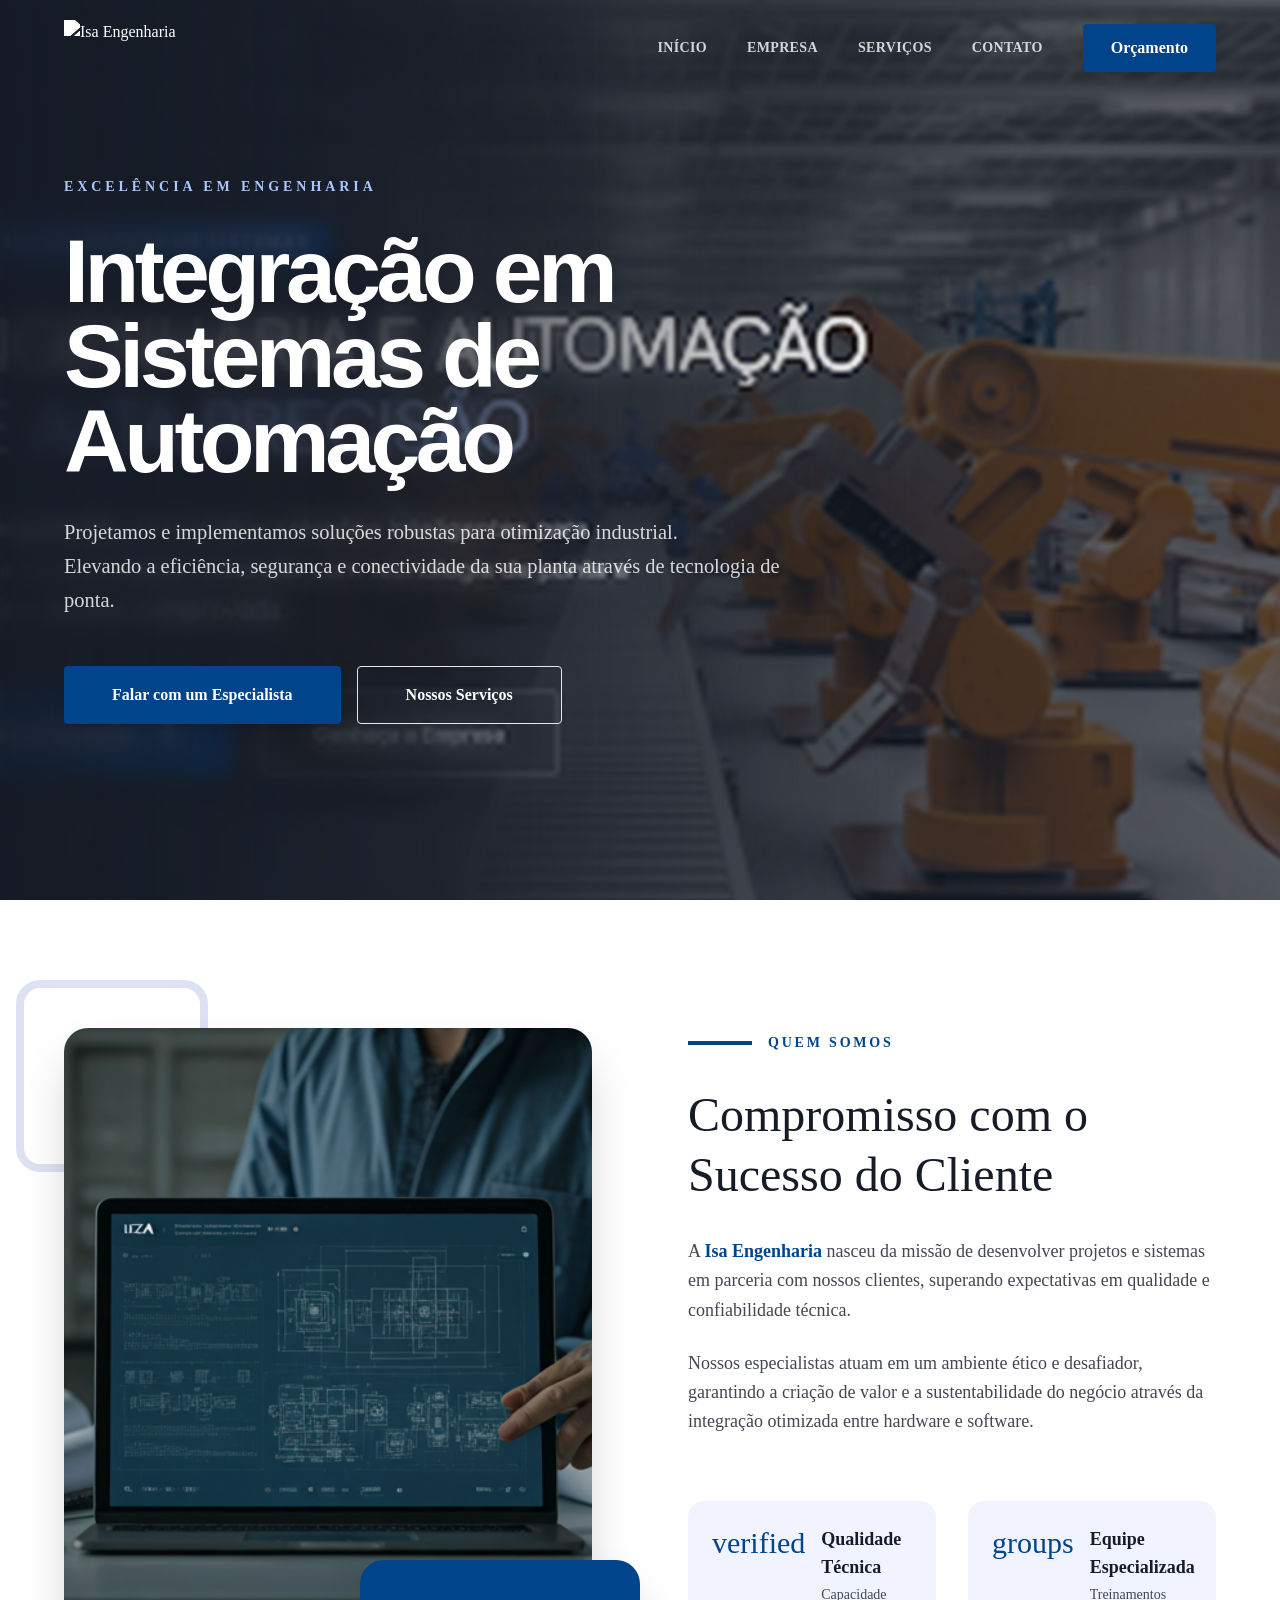
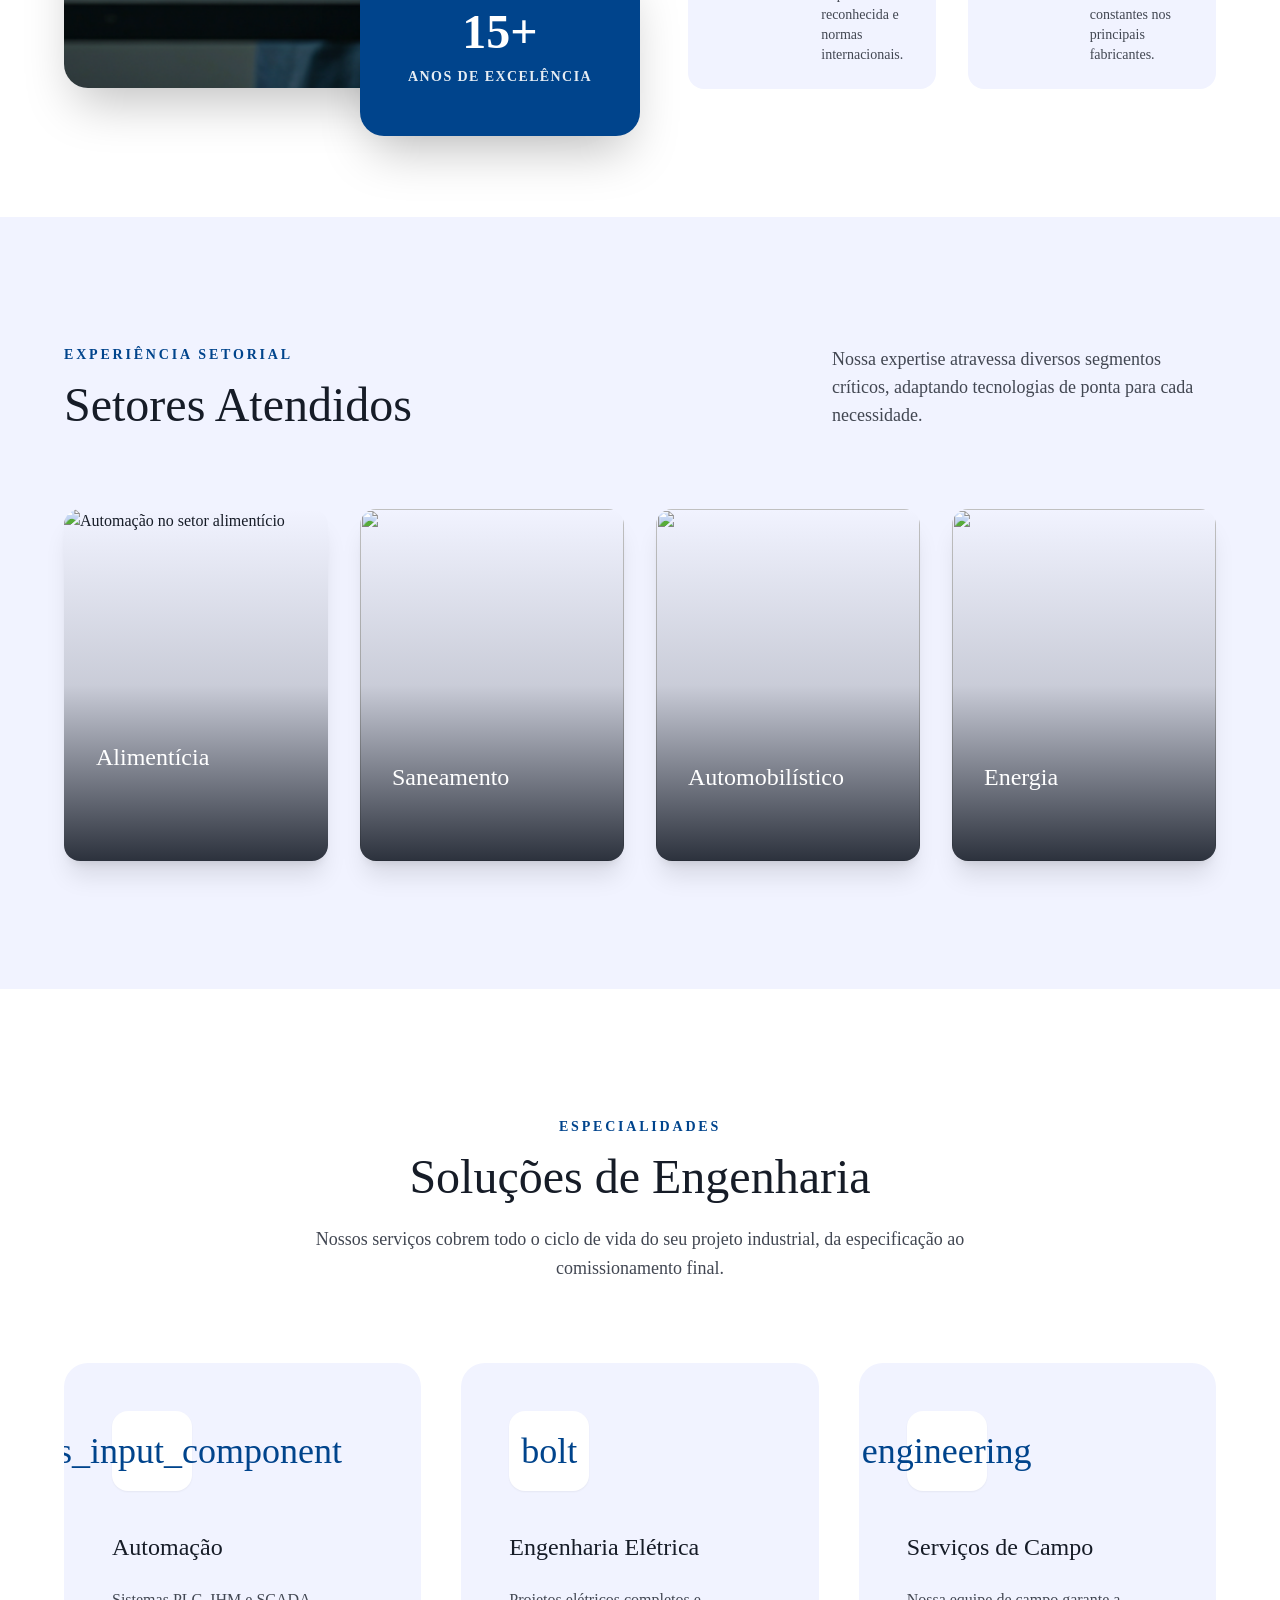
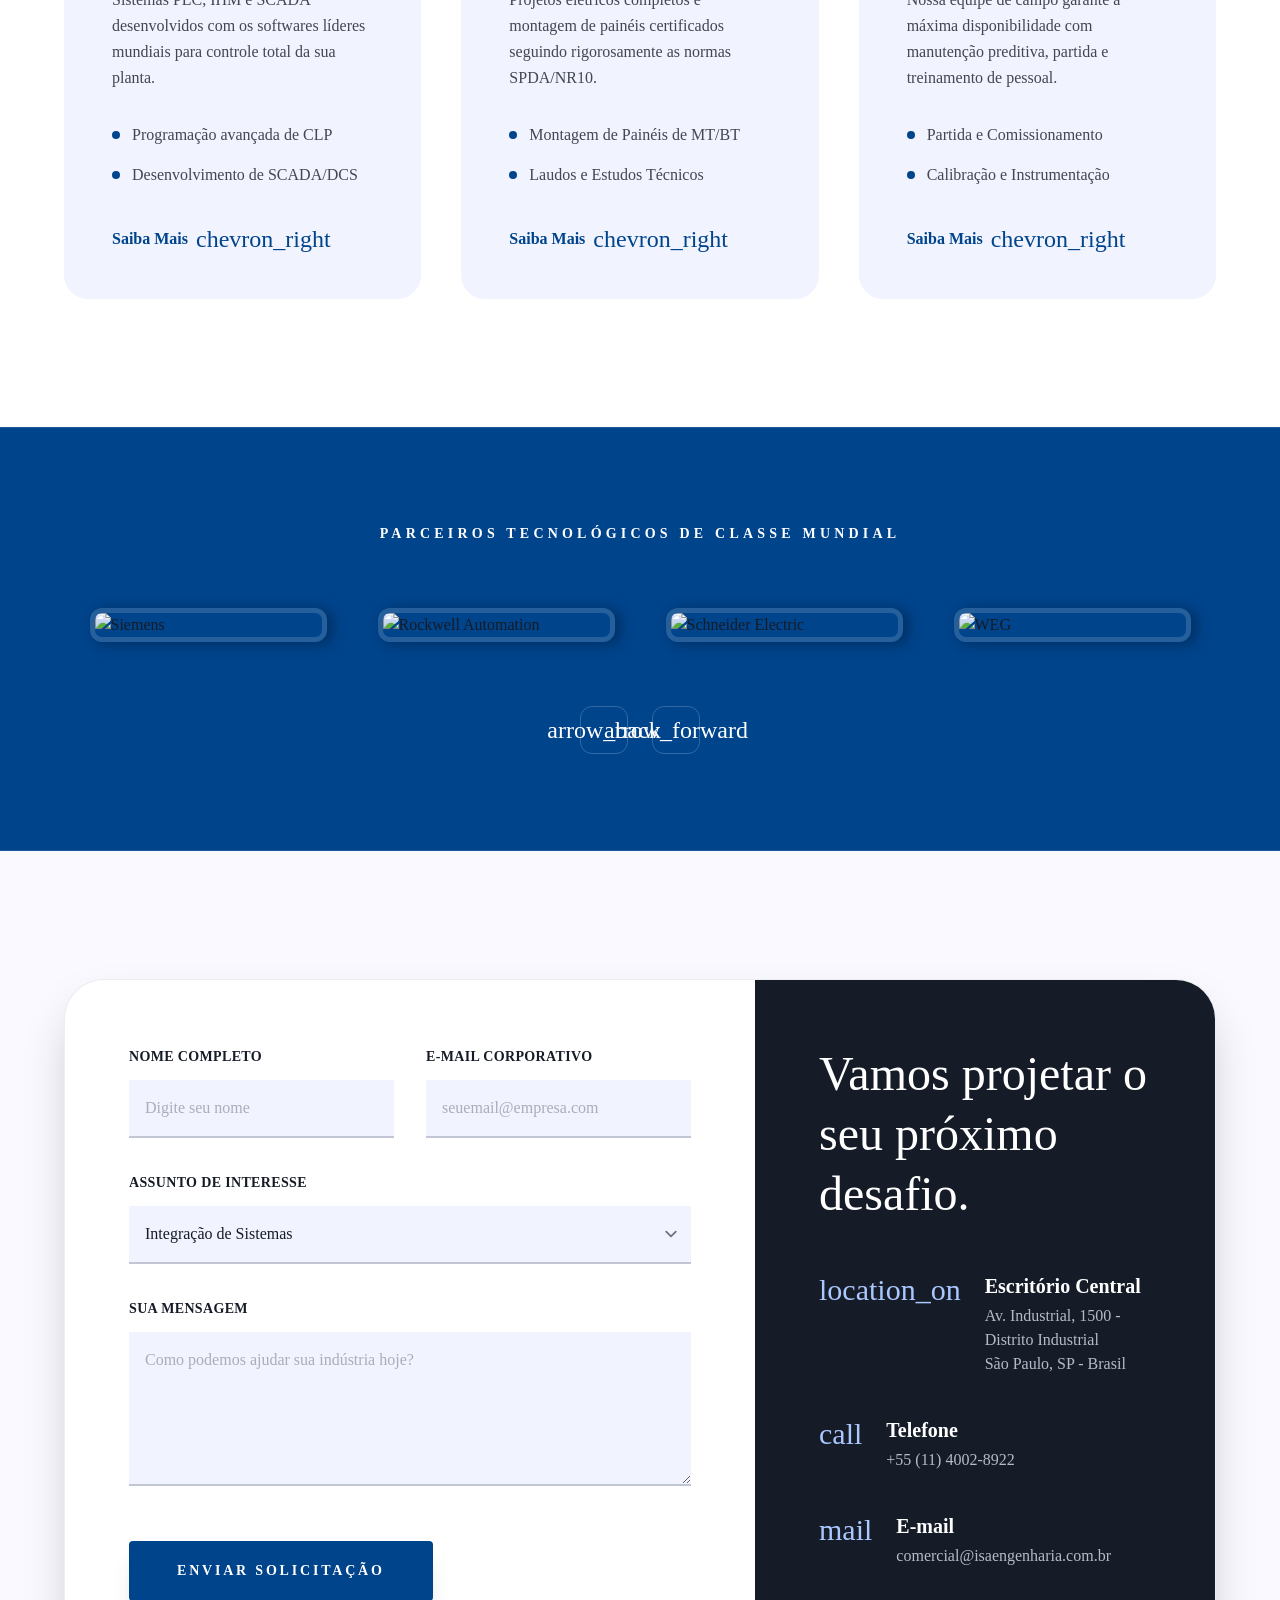
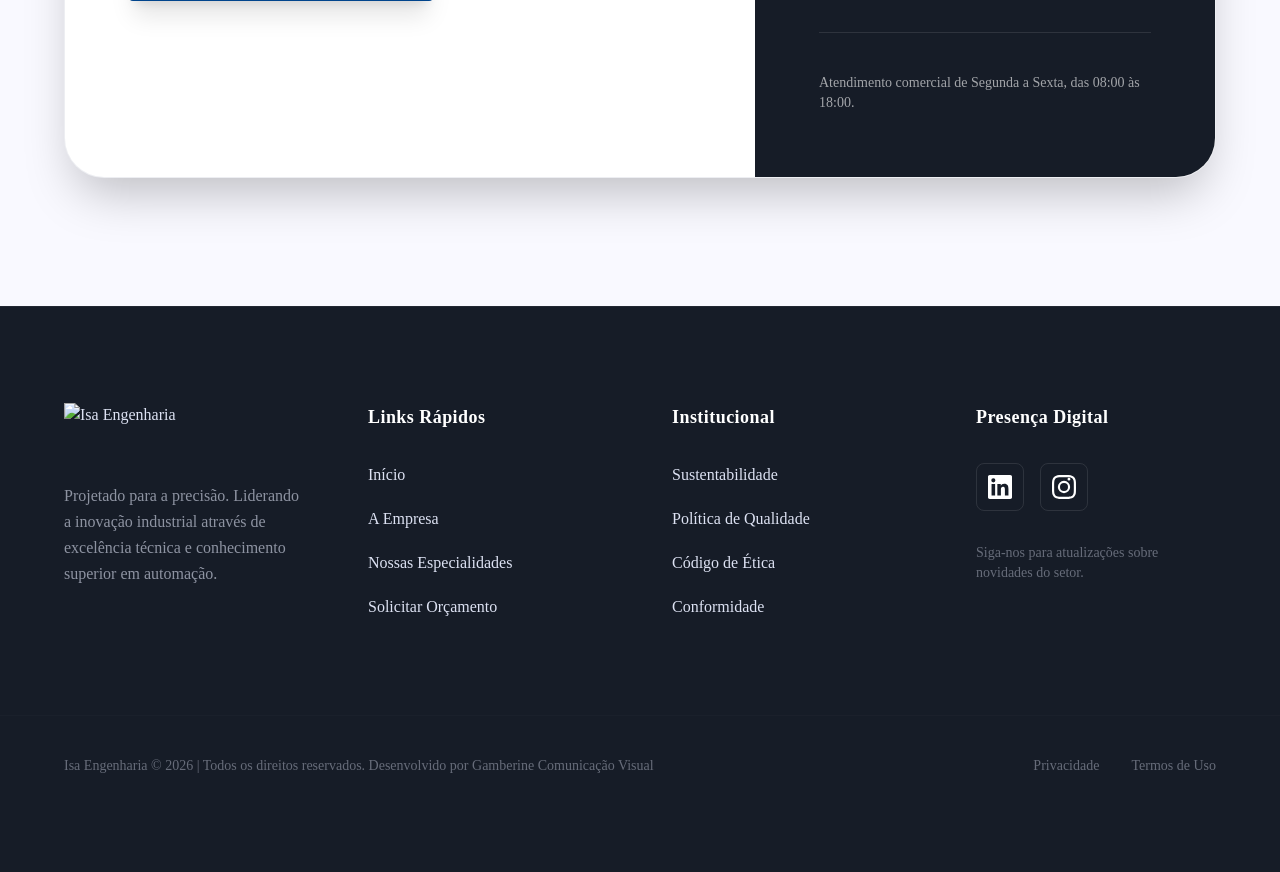
==== commit 6d487146: "Ajusta atributos HTML" ====
--- a/index.html
+++ b/index.html
@@ -225,7 +225,7 @@
 <main>
 <!-- Hero Section -->
 <section class="relative hero-banner overflow-hidden" id="home" aria-label="Banner Isa Engenharia">
-<img alt="Isa Engenharia - Engenharia e automação de alta precisão" class="hero-banner-image" decoding="async" draggable="false" fetchpriority="high" height="1080" src="./hero-banner.png" width="1920"/>
+<img alt="Isa Engenharia - Engenharia e automação de alta precisão" class="hero-banner-image" decoding="async" draggable="false" height="1080" src="./hero-banner.png" width="1920"/>
 <div class="hero-content">
 <div class="max-w-screen-xl mx-auto px-margin-desktop w-full">
 <div class="max-w-4xl space-y-8">
@@ -304,7 +304,7 @@
 </div>
 <div class="grid grid-cols-1 md:grid-cols-2 lg:grid-cols-4 gap-8">
 <div class="group relative overflow-hidden rounded-2xl aspect-[3/4] bento-item shadow-xl">
-<img class="absolute inset-0 w-full h-full object-cover group-hover:scale-110 transition-transform duration-1000" src="https://lh3.googleusercontent.com/aida-public/[base64]"/>
+<img alt="Automação no setor alimentício" class="absolute inset-0 w-full h-full object-cover group-hover:scale-110 transition-transform duration-1000" src="https://lh3.googleusercontent.com/aida-public/[base64]"/>
 <div class="absolute inset-0 bg-gradient-to-t from-on-surface via-on-surface/20 to-transparent opacity-90"></div>
 <div class="absolute bottom-0 left-0 p-8 w-full translate-y-4 group-hover:translate-y-0 transition-transform">
 <h3 class="text-white font-title-md text-2xl mb-3">Alimentícia</h3>
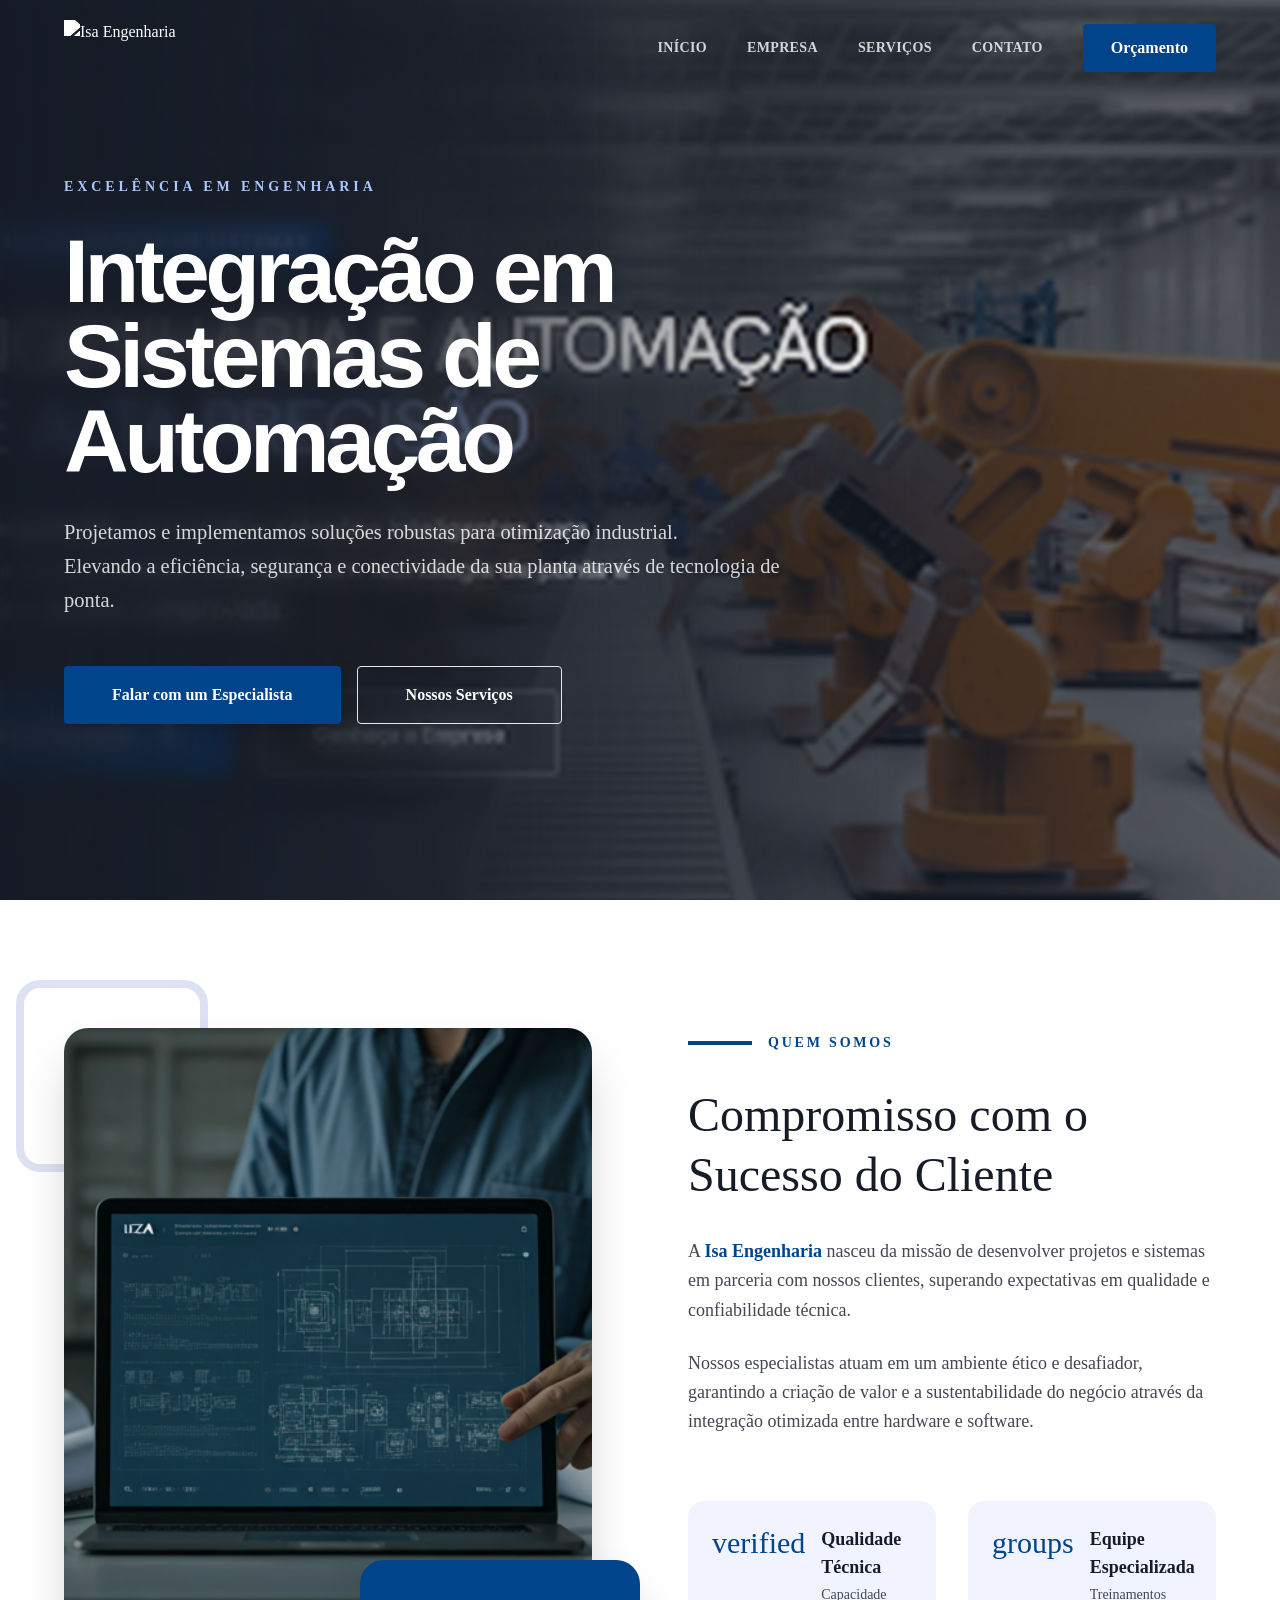
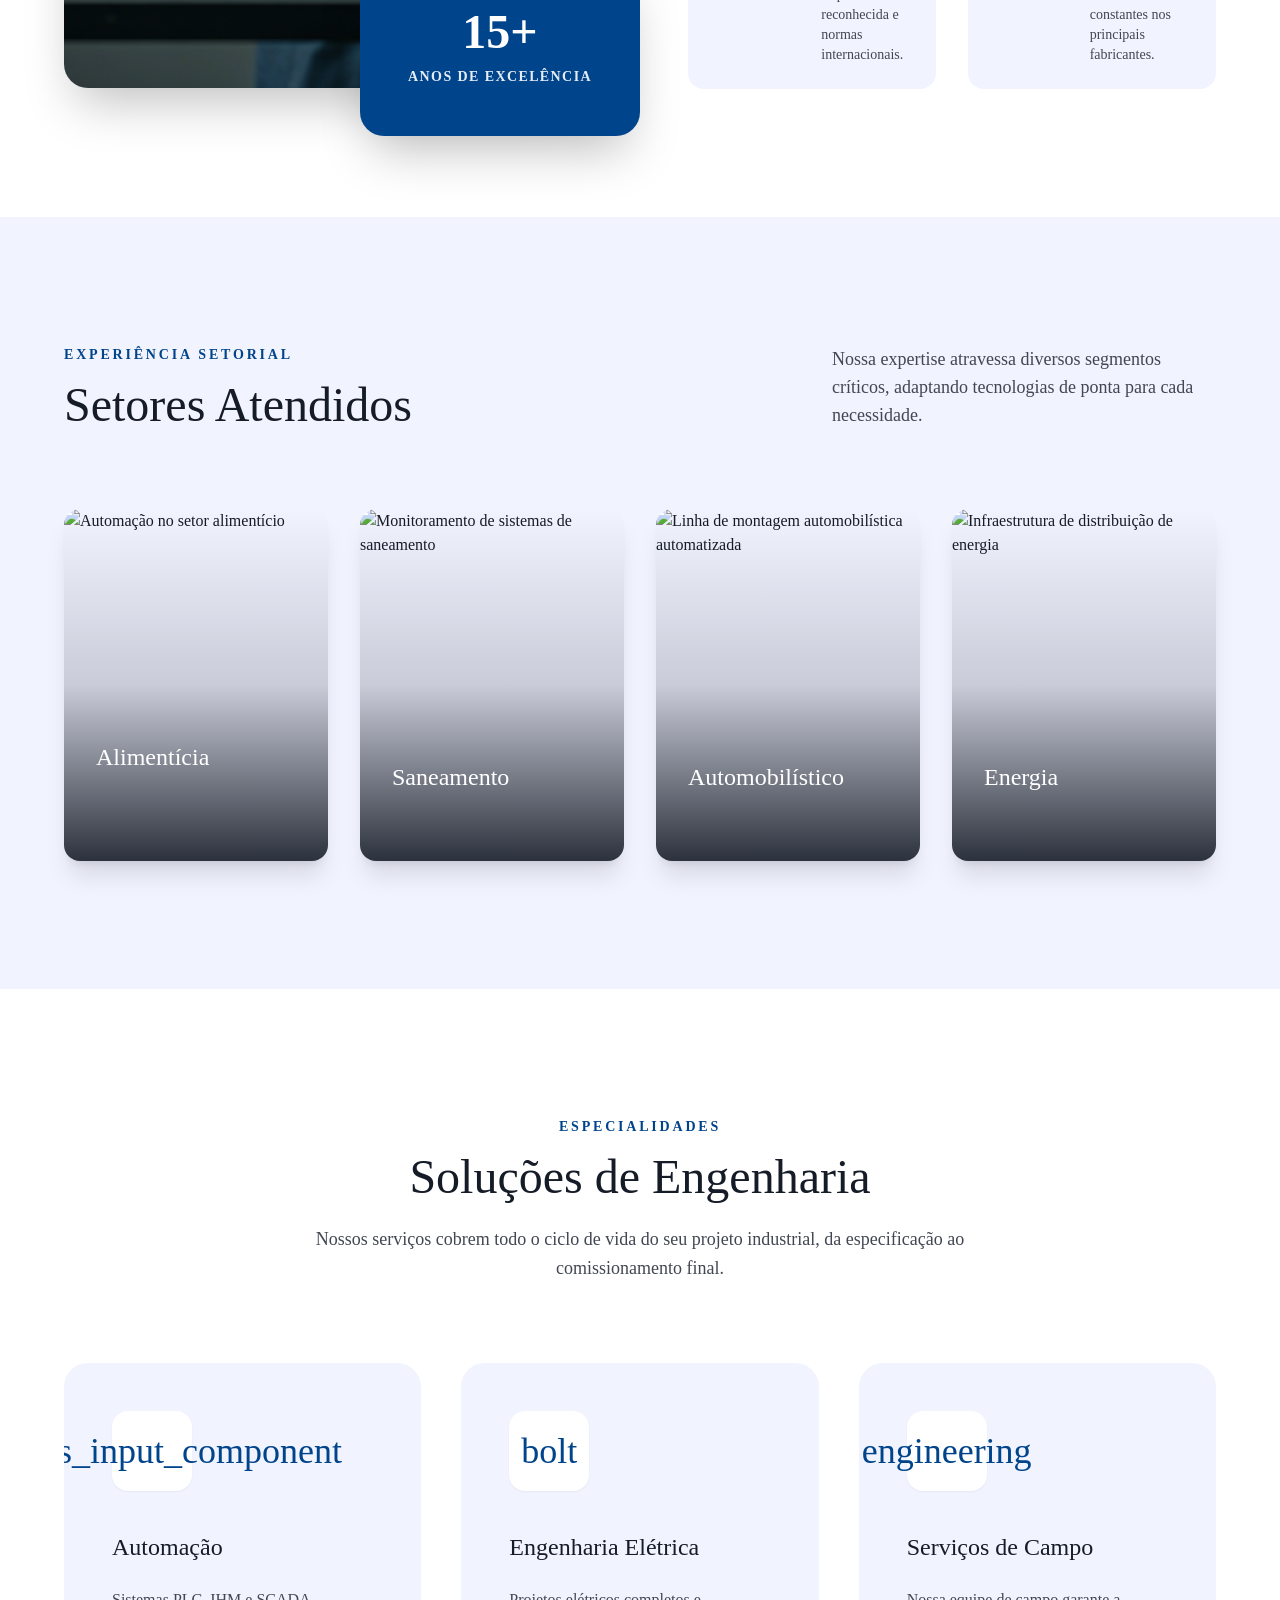
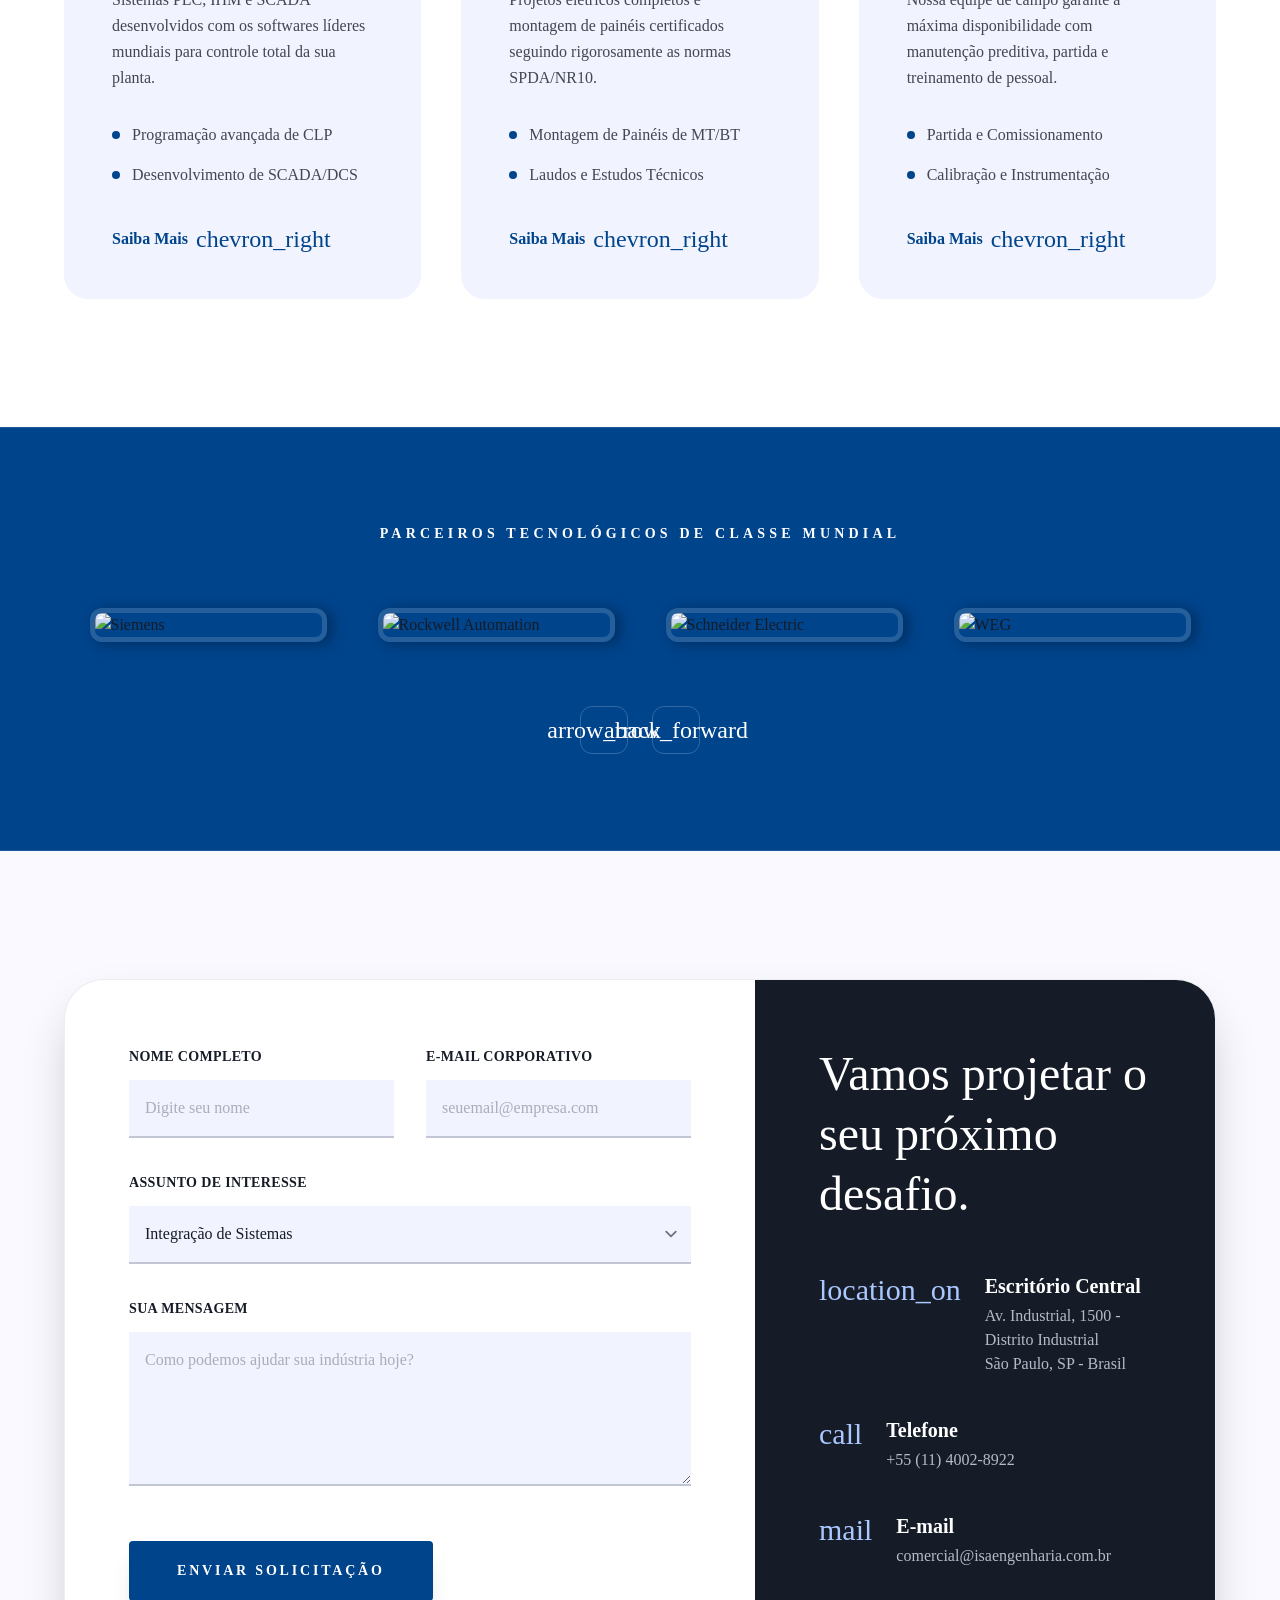
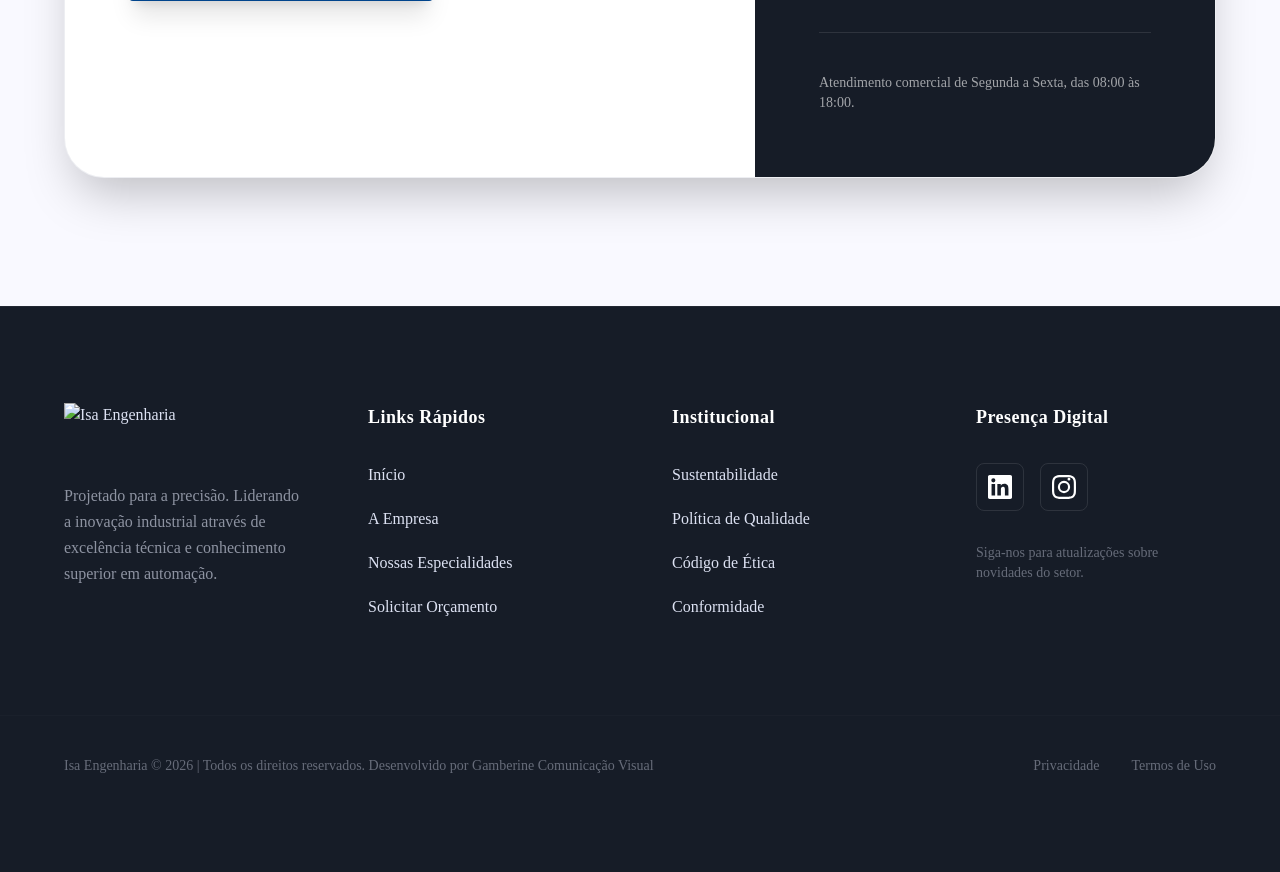
==== commit b9631dca: "Completa atributos alt das imagens" ====
--- a/index.html
+++ b/index.html
@@ -312,7 +312,7 @@
 </div>
 </div>
 <div class="group relative overflow-hidden rounded-2xl aspect-[3/4] bento-item shadow-xl">
-<img class="absolute inset-0 w-full h-full object-cover group-hover:scale-110 transition-transform duration-1000" src="https://lh3.googleusercontent.com/aida-public/[base64]"/>
+<img alt="Monitoramento de sistemas de saneamento" class="absolute inset-0 w-full h-full object-cover group-hover:scale-110 transition-transform duration-1000" src="https://lh3.googleusercontent.com/aida-public/[base64]"/>
 <div class="absolute inset-0 bg-gradient-to-t from-on-surface via-on-surface/20 to-transparent opacity-90"></div>
 <div class="absolute bottom-0 left-0 p-8 w-full translate-y-4 group-hover:translate-y-0 transition-transform">
 <h3 class="text-white font-title-md text-2xl mb-3">Saneamento</h3>
@@ -320,7 +320,7 @@
 </div>
 </div>
 <div class="group relative overflow-hidden rounded-2xl aspect-[3/4] bento-item shadow-xl">
-<img class="absolute inset-0 w-full h-full object-cover group-hover:scale-110 transition-transform duration-1000" src="https://lh3.googleusercontent.com/aida-public/[base64]"/>
+<img alt="Linha de montagem automobilística automatizada" class="absolute inset-0 w-full h-full object-cover group-hover:scale-110 transition-transform duration-1000" src="https://lh3.googleusercontent.com/aida-public/[base64]"/>
 <div class="absolute inset-0 bg-gradient-to-t from-on-surface via-on-surface/20 to-transparent opacity-90"></div>
 <div class="absolute bottom-0 left-0 p-8 w-full translate-y-4 group-hover:translate-y-0 transition-transform">
 <h3 class="text-white font-title-md text-2xl mb-3">Automobilístico</h3>
@@ -328,7 +328,7 @@
 </div>
 </div>
 <div class="group relative overflow-hidden rounded-2xl aspect-[3/4] bento-item shadow-xl">
-<img class="absolute inset-0 w-full h-full object-cover group-hover:scale-110 transition-transform duration-1000" src="https://lh3.googleusercontent.com/aida-public/[base64]"/>
+<img alt="Infraestrutura de distribuição de energia" class="absolute inset-0 w-full h-full object-cover group-hover:scale-110 transition-transform duration-1000" src="https://lh3.googleusercontent.com/aida-public/[base64]"/>
 <div class="absolute inset-0 bg-gradient-to-t from-on-surface via-on-surface/20 to-transparent opacity-90"></div>
 <div class="absolute bottom-0 left-0 p-8 w-full translate-y-4 group-hover:translate-y-0 transition-transform">
 <h3 class="text-white font-title-md text-2xl mb-3">Energia</h3>
